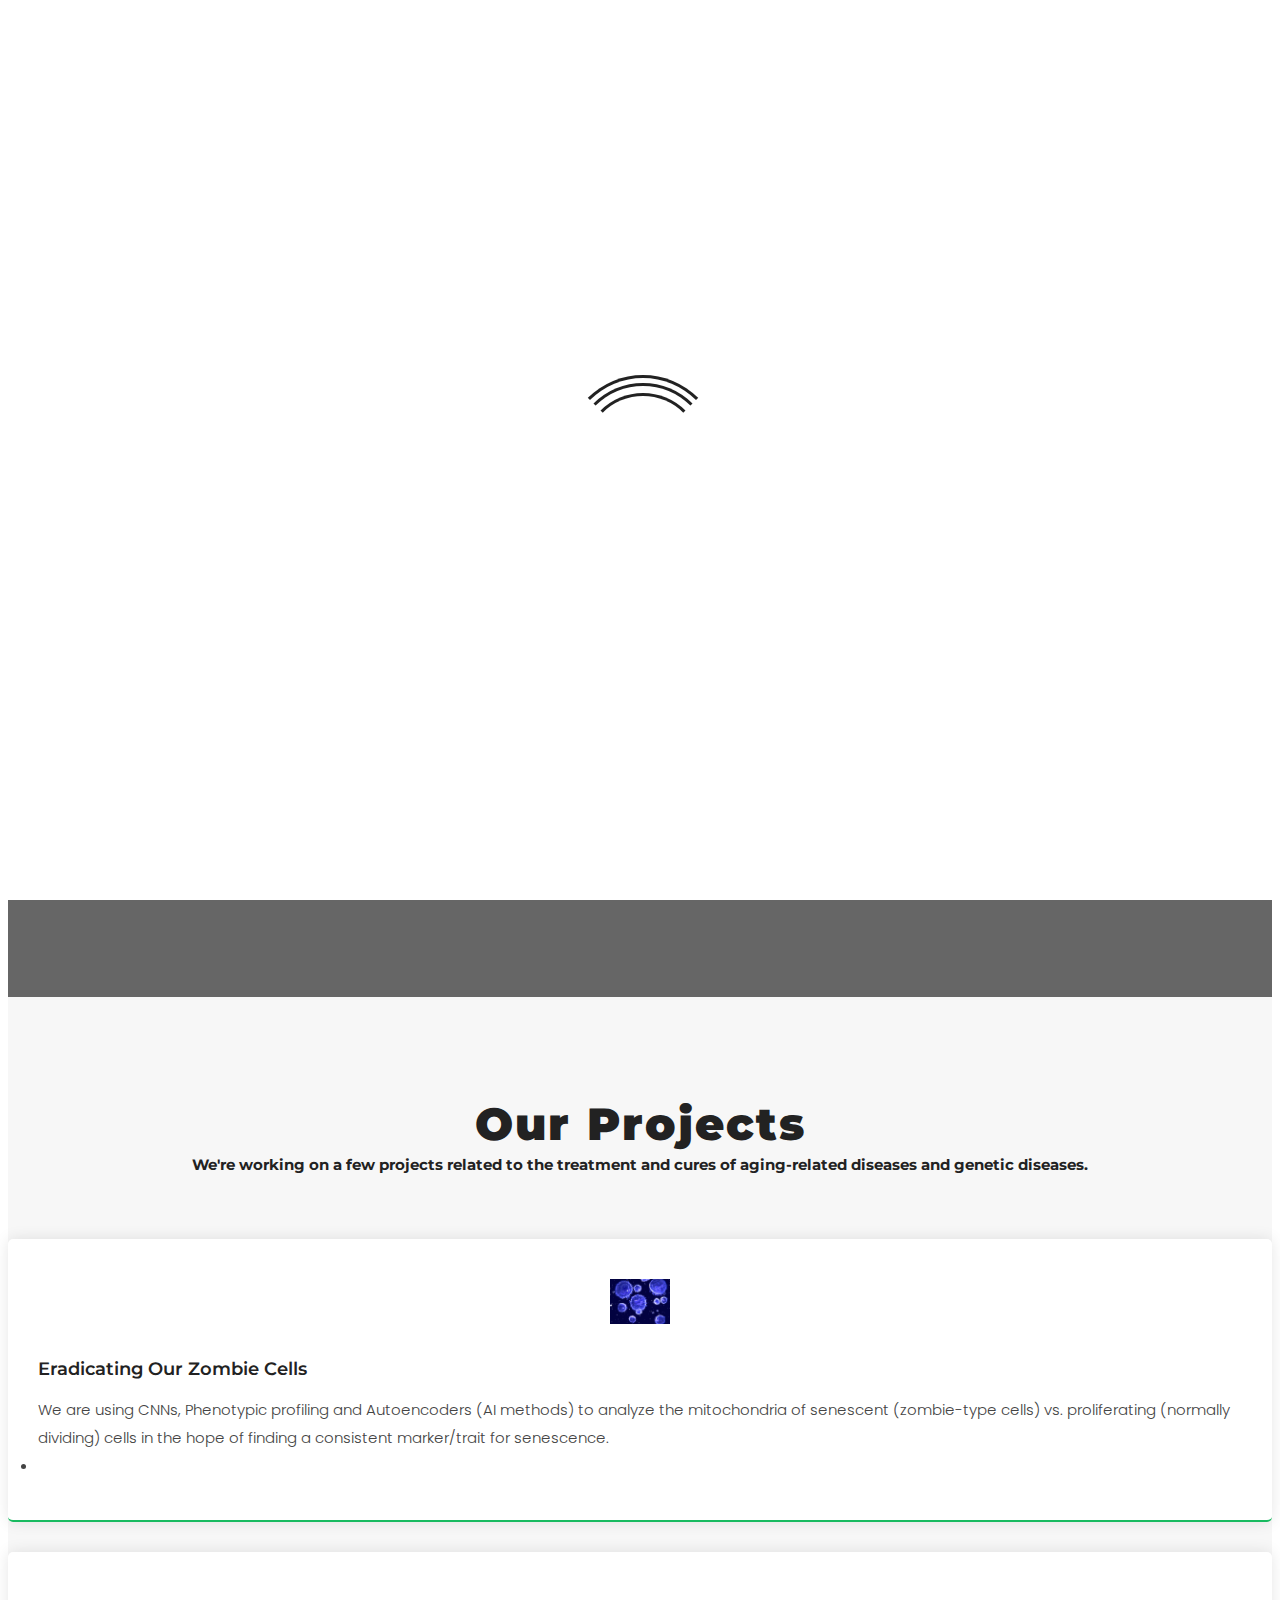
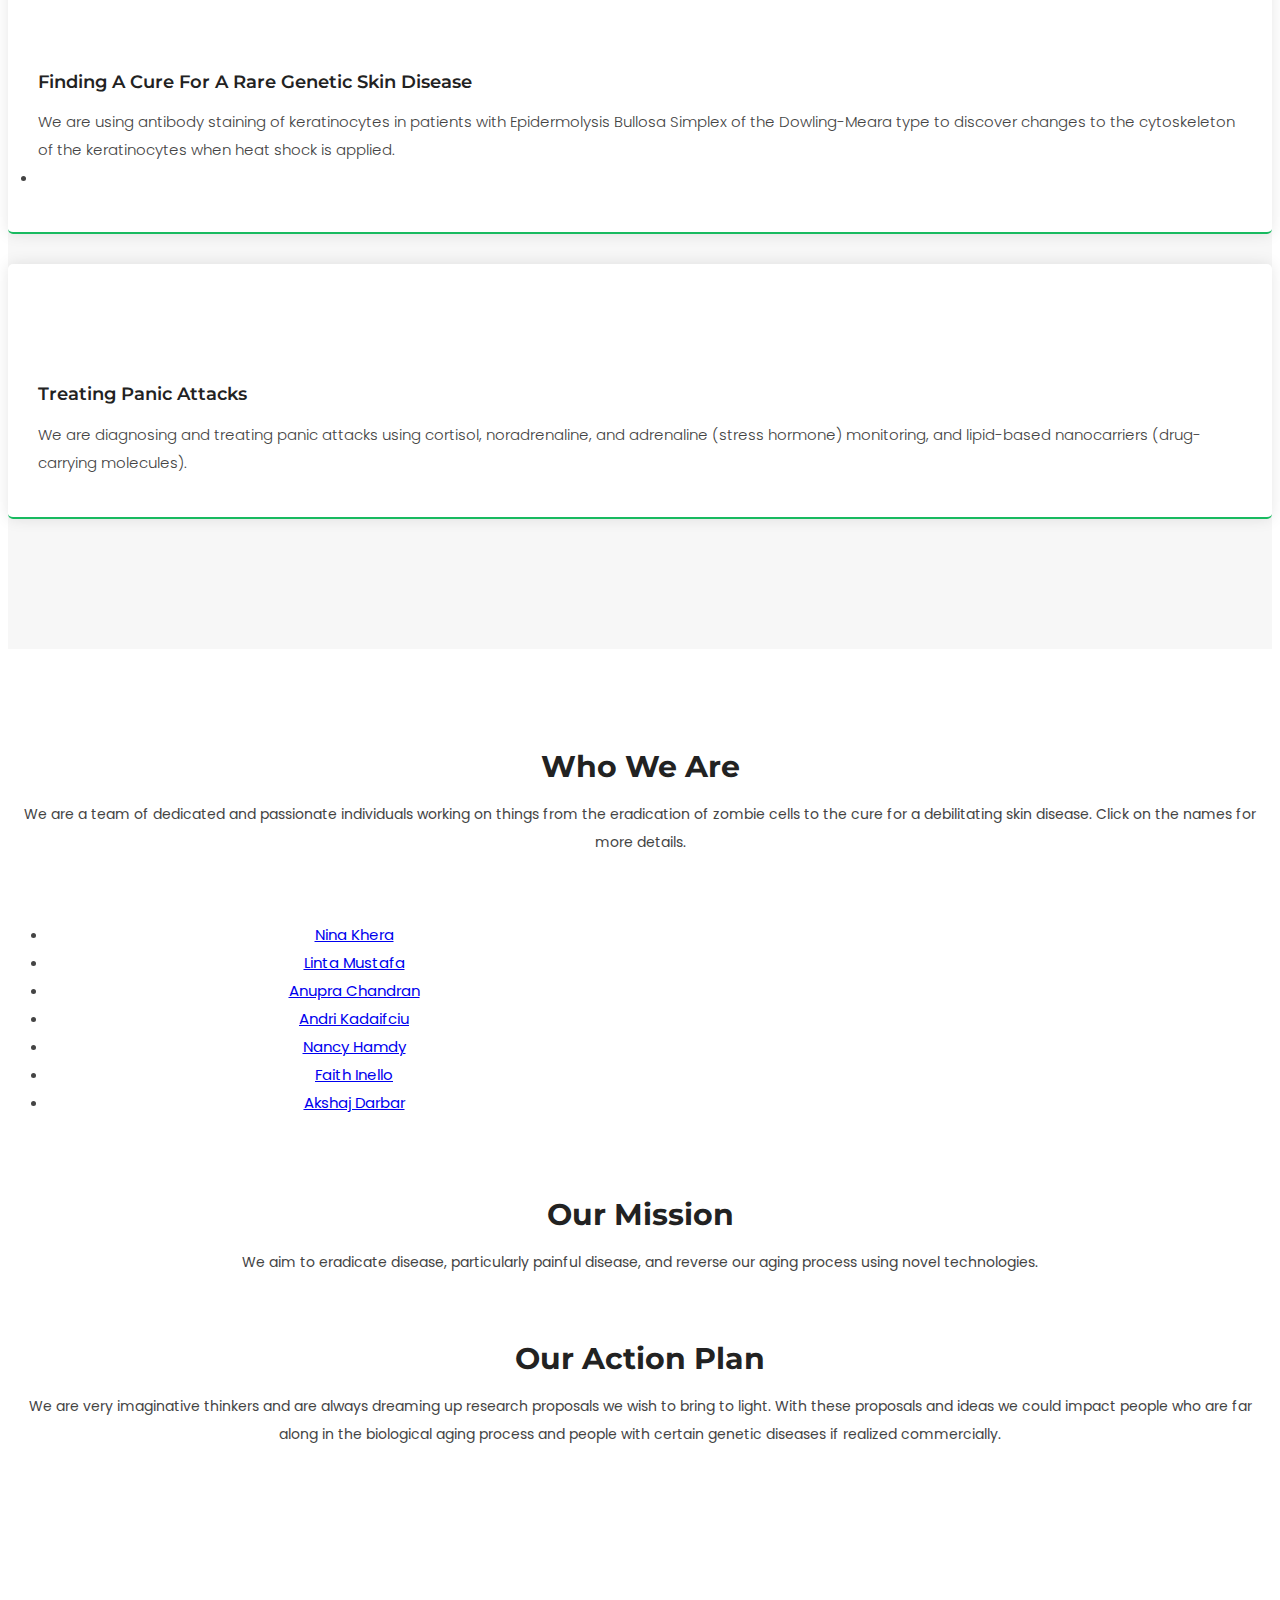
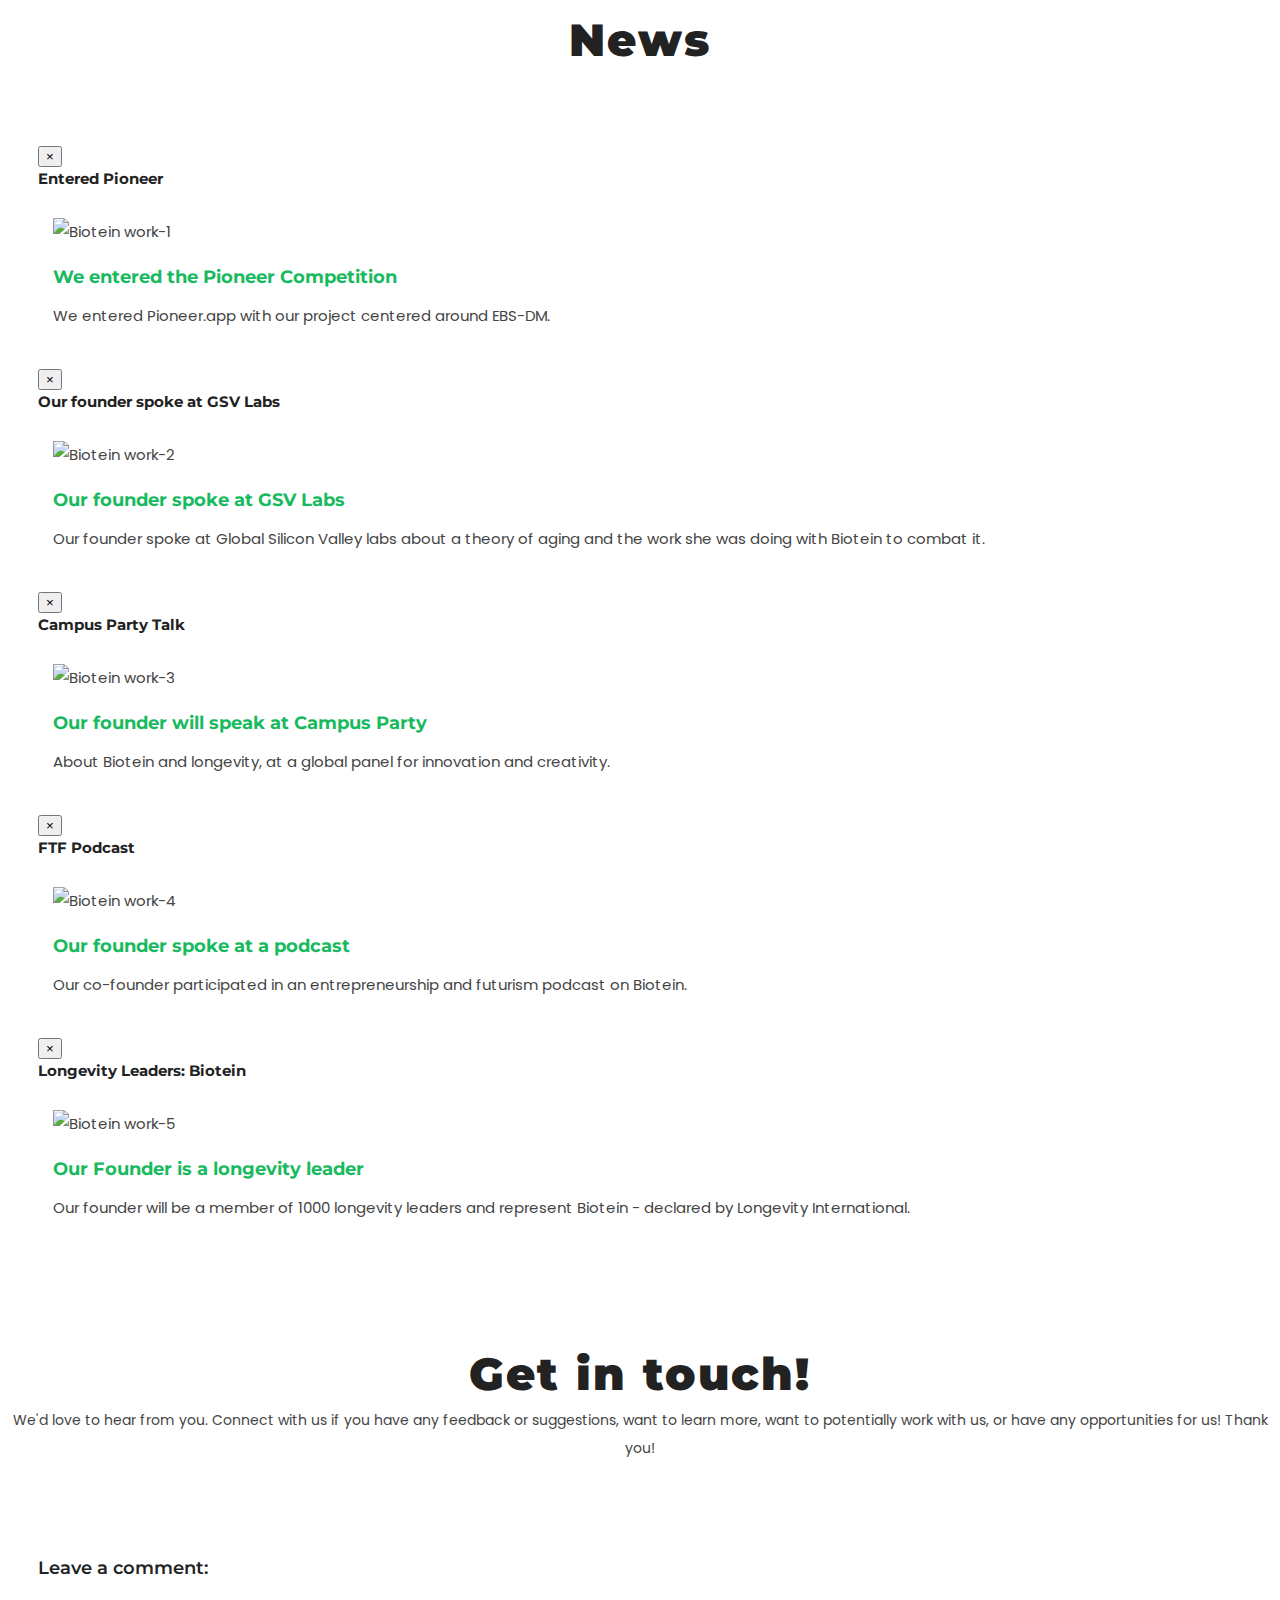
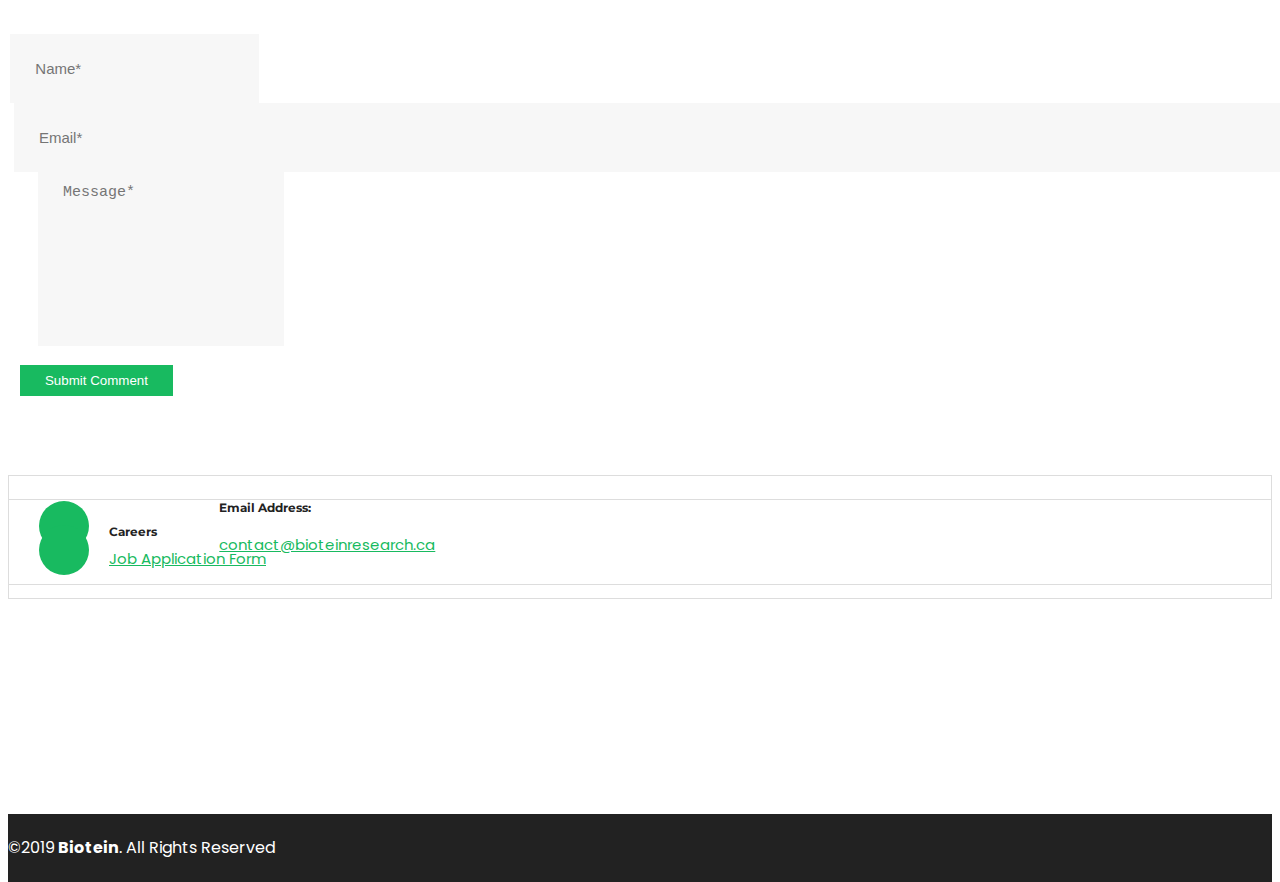
==== index.html @ 3df9d8c8 "Newsletter!" ====
<!DOCTYPE html>
<html lang="en">
	<head>
        <meta charset="utf-8">
        <meta http-equiv="X-UA-Compatible" content="IE=edge">
        <meta name="viewport" content="width=device-width, initial-scale=1">
        <meta name="description" content="Biotein works towards the cure for aging-related diseases.">
        <meta name="keywords" content="aging, biotein, senescent cells, cellular senescence, longevity, biomarkers, markers, science, healthcare, EBS-DM, atp, mitochondria">
        <meta name="author" content=Biotein">

	 <!-- Global site tag (gtag.js) - Google Analytics -->

		<script async src="https://www.googletagmanager.com/gtag/js?id=UA-106878021-2"></script>
		<script>
  		window.dataLayer = window.dataLayer || [];
 		function gtag(){dataLayer.push(arguments);}
  		gtag('js', new Date());
  		gtag('config', 'UA-106878021-2');
		</script>


        <title>Biotein - A step towards a cure for aging.</title>
        
        <!-- Favicon -->
        <link rel="shortcut icon" href="https://cdn-images-1.medium.com/max/1200/1*22zahSnNHUxyExHkSNP0XQ.png" type="image/jpeg">

        <!--== bootstrap ==-->
        <link href="assets/css/bootstrap.min.css" rel="stylesheet">
        
        <!--== font-awesome ==-->
        <link href="assets/css/font-awesome.min.css" rel="stylesheet">
        
        <!--== magnific-popup ==-->
        <link href="assets/css/magnific-popup.css" rel="stylesheet">
        
        <!--== owl carousel ==-->
        <link href="assets/css/owl.carousel.css" rel="stylesheet">
        
        <!--== animate css ==-->
        <link href="assets/css/animate.min.css" rel="stylesheet">

        <!--== style css ==-->
        <link href="style.css" rel="stylesheet">
        
        <!--== responsive css ==-->
        <link href="assets/css/responsive.css" rel="stylesheet">
        
        <!--== theme color css ==-->
        <link href="assets/color_1.css" rel="stylesheet">
        
        <!--== jQuery ==-->
        <script src="assets/js/jquery-2.1.4.min.js"></script>


        <!--[if lt IE 9]>
        <script src="//oss.maxcdn.com/html5shiv/3.7.2/html5shiv.min.js"></script>
        <script src="//oss.maxcdn.com/respond/1.4.2/respond.min.js"></script>
        <![endif]-->
	
	
	<!-- MailerLite Universal -->
	<script>
	(function(m,a,i,l,e,r){ m['MailerLiteObject']=e;function f(){
	var c={ a:arguments,q:[]};var r=this.push(c);return "number"!=typeof r?r:f.bind(c.q);}
	f.q=f.q||[];m[e]=m[e]||f.bind(f.q);m[e].q=m[e].q||f.q;r=a.createElement(i);
	var _=a.getElementsByTagName(i)[0];r.async=1;r.src=l+'?v'+(~~(new Date().getTime()/1000000));
	_.parentNode.insertBefore(r,_);})(window, document, 'script', 'https://static.mailerlite.com/js/universal.js', 'ml');

	var ml_account = ml('accounts', '2157364', 't4y5e7b7n5', 'load');
	</script>
	<!-- End MailerLite Universal -->



    </head>
    <body>
        
        <!--======= PRELOADER =======-->
        <div id="loader-wrapper">
            <div id="loader"></div>
            <div class="loader-section section-left"></div>
            <div class="loader-section section-right"></div>
        </div>

        <!--===== HEADER AREA =====-->
        <header class="navbar custom-navbar navbar-fixed-top">
            <div class="container">
                <div class="row">
                    <div class="col-md-3 col-sm-3 col-xs-12">
                        <div class="logo">
                           <div class="navbar-header">
                                <button type="button" class="navbar-toggle" data-toggle="collapse" data-target=".navbar-collapse">
                                    <span class="sr-only">Toggle navigation</span>
                                    <span class="icon-bar"></span>
                                    <span class="icon-bar"></span>
                                    <span class="icon-bar"></span>
                                </button>
                            </div>
                            <a class="theme-color" href="index.html">Biotein.</a> <!--== logo ==-->
                        </div>
                    </div>

                    <div class="col-md-9 col-sm-8 col-xs-12">
                       <nav class="main-menu">
                        <div class="navbar-collapse collapse">
                            <ul class="nav navbar-nav"> <!--== manin menu ==-->
                                <li class="active"><a class="smoth-scroll" href="#home">Home</a></li>
                                <li><a class="smoth-scroll" href="#about">About us</a></li>
                                <li><a class="smoth-scroll" href="#projects">Our Projects</a></li>
                                <li><a class="smoth-scroll" href="#getinvolved">News</a></li>
                                <li><a class="smoth-scroll" href="#contact">Contact us </a></li>
                            </ul>
                        </div>
                        </nav>
                    </div>
                </div> <!--/.row-->
            </div> <!--/.container-->
        </header>
        <!--===== END HEADER AREA ======-->

        <!--======= WELCOME AREA =======-->
        <div id="home" class="welcome-area" style="background-image: url(https://cdn-images-1.medium.com/max/1200/1*UIO5gMOLn0gCPeu22E1Kiw.jpeg); background-attachment: fixed;">
           <div class="welcome-table">
               <div class="welcome-cell">
                    <div class="container">
                        <div class="row">
                            <div class="col-md-8 col-md-offset-2">
                                <div class="welcome-text">
                                  <h1 class="theme-color">Biotein</h1>
                                   <div class="element"></div>
                                    
                                </div>
                                <div class="home-arrow">
                                    <a href="#about" class="smoth-scroll"><i class="fa fa-angle-double-down"></i></a>
                                </div>
                            </div>
                       </div> <!--/.row-->
                    </div> <!--/.container-->
                </div>
            </div>
        </div>
        <!--===== END WELCOME AREA =====-->
	 <!--===== SERVICES AREA =====-->
        <div id="projects" class="services-area section-padding" >
            <div class="container">
               <div class="row">
                   <div class="col-md-12 col-sm-12 col-xs-12">
                      <div class="section-title" >
                       <h2>Our Projects</h2>
                       <h4>We're working on a few projects related to the treatment and cures of aging-related diseases and genetic diseases.</h4>   
                       </div>
                   </div>
               </div>
                    <div class="col-md-4 col-sm-6"> <!-- Single Service -->
                        <div class="single-service text-center wow fadeInUp" data-wow-delay="0.4s">
                           <div class="service-img" style="background-image: url(img/shutterstock_185566052.jpg) "></div>
                            <h3>Eradicating our zombie cells</h3>
                            <p>We are using CNNs, Phenotypic profiling and Autoencoders (AI methods) to analyze the mitochondria of senescent (zombie-type cells) vs. proliferating (normally dividing) cells in the hope of finding a consistent marker/trait for senescence.</p>
			    <li><a href='https://younginnovatorstowatch.com/competitions/2020-national-ces/entries/biotein/'><i class="fa fa-medium"></i></a></li>
                            <!-- <div class="service-overlay text-left">
                                <ul class="clearfix">
                                    <li><i class="fa fa-long-arrow-right"></i> Web Template design</li>
                                    <li> <i class="fa fa-long-arrow-right"></i> Static website design </li>
                                    <li><i class="fa fa-long-arrow-right"></i> Custom web design </li>
                                    <li><i class="fa fa-long-arrow-right"></i> Responsive web design </li>
                                </ul>
                            </div> -->
                        </div>
                    </div>
                   <div class="col-md-4 col-sm-6"> <!-- Single Service -->
                        <div class="single-service text-center wow fadeInUp" data-wow-delay="0.6s">
                           <div class="service-img" style="background-image: url(img/butterfly-142506_960_720.webp) "></div>
                            <h3>Finding a cure for a rare genetic skin disease</h3>
                            <p>We are using antibody staining of keratinocytes in patients with Epidermolysis Bullosa Simplex of the Dowling-Meara type to discover changes to the cytoskeleton of the keratinocytes when heat shock is applied.</p>
                            <li><a href='https://www.youtube.com/watch?v=Mc3iB7M--Dg&feature=youtu.be'><i class="fa fa-youtube"></i></a></li>
				<!-- <div class="service-overlay text-left">
                                <ul class="clearfix">
                                    <li><i class="fa fa-long-arrow-right"></i> Award-winning design</li>
                                    <li><i class="fa fa-long-arrow-right"></i> Email Design</li>
                                    <li><i class="fa fa-long-arrow-right"></i> Easy to Customize pages</li>
                                    <li><i class="fa fa-long-arrow-right"></i> Powerful Performance</li>
                                </ul>
                            </div> -->
                        </div>
                    </div>
                    <div class="col-md-4 col-sm-6">
                        <div class="single-service text-center wow fadeInUp" data-wow-delay="1s">
                           <div class="service-img" style="background-image: url(img/cancer-cells-541954_960_720.jpg) "></div>
                            <h3>Treating panic attacks</h3>
                            <p>We are diagnosing and treating panic attacks using cortisol, noradrenaline, and adrenaline (stress hormone) monitoring, and lipid-based nanocarriers (drug-carrying molecules).</p>
                          </div>
                       </div>
		    </div>
		</div>
	     </div>
		</script>

        <!--====== END SERVICES AREA ======-->

        
        <!--===== ABOUT AREA =====-->
        <div id="about" class="about-area section-padding">
	  
            <div class="container">
		<div class="section-title">
                       <h1>Who We Are</h1>
			<p>We are a team of dedicated and passionate individuals working on things from the eradication of zombie cells to the cure for a debilitating skin disease. Click on the names for more details.</p>
		</div>
                <div class="row">
		<ul class="nav nav-tabs" role="tablist" {width= 800px overflow= hidden}> <!-- Nav tabs -->
                                <li role="presentation" class="active" class="theme-color" id="section1-button"><a href="#Section1" role="tab" data-toggle="tab">Nina Khera</a></li>
                                <li role="presentation" class="active" class="theme-color" id="section2-button"><a href="#Section2" role="tab" data-toggle="tab">Linta Mustafa</a></li>
				<li role="presentation" class="active" class="theme-color" id="section3-button"><a href="#Section3" role="tab" data-toggle="tab">Anupra Chandran</a></li>
				<li role="presentation" class="active" class="theme-color" id="section4-button"><a href="#Section4" role="tab" data-toggle="tab">Andri Kadaifciu</a></li>
				<li role="presentation" class="active" class="theme-color" id="section5-button"><a href="#Section5" role="tab" data-toggle="tab">Nancy Hamdy</a></li>
				<li role="presentation" class="active" class="theme-color" id="section6-button"><a href="#Section6" role="tab" data-toggle="tab">Faith Inello</a></li>
				<li role="presentation" class="active" class="theme-color" id="section7-button"><a href="#Section7" role="tab" data-toggle="tab">Akshaj Darbar</a></li>

                            </ul>
                    <div class="col-md-5">
                       <div class="author-image" id="Section1i" style = 'display:none'>
                            <img src="https://miro.medium.com/max/3150/1*lZkdnYl8qIsdM4GMXoj0Ew.jpeg" alt="Nina Image"> <!--=== about image ===-->
                       </div>
			<div class="author-image" id="Section2i" style = 'display:none'>
                            <img src="https://pbs.twimg.com/profile_images/605587305055678464/p_q5hp-R.jpg" alt="Linta Image"> <!--=== about image ===-->
                        </div>
			<div class="author-image" id="Section3i" style = 'display:none'>
                            <img src="https://miro.medium.com/max/3150/2*XpJhahYazhKZktIsw3MN7Q.jpeg" alt="Anupra Image"> <!--=== about image ===-->
                        </div>
			<div class="author-image" id="Section4i" style = 'display:none'>
                            <img src="https://miro.medium.com/max/1400/1*EEPgRl8AlxFBx0uL9Rz9mQ.jpeg" alt="Andri Image"> <!--=== about image ===-->
                        </div>
			<div class="author-image" id="Section5i" style = 'display:none'>
                            <img src="https://media-exp1.licdn.com/dms/image/C5603AQFXuV3e8rJDJQ/profile-displayphoto-shrink_400_400/0?e=1597276800&v=beta&t=3KHAbx-FQ1o28dOM81HAC-JHvpvuNO96YDDni9tH_qE" alt="Nancy Image"> <!--=== about image ===-->
                        </div>
			<div class="author-image" id="Section6i" style = 'display:none;'>
                            <img src="https://raw.githubusercontent.com/biotein1/biotein1.github.io/master/img/2_FtYoNnNsHAtrRlWL1IZEfA.webp" alt="Faith Image"> <!--=== about image ===-->
                        </div>
			<div class="author-image" id="Section7i" style = 'display:none'>
                            <img src="https://raw.githubusercontent.com/biotein1/biotein1.github.io/master/img/IMG_6836.webp" alt="Akshaj Image"> <!--=== about image ===-->
                        </div>
                    </div>
                    <div class="col-md-7">
                        <div class="tab" role="tabpanel">
                            <div class="tab-content">
                                <div role="tabpanel" class="tab-pane fade in active" id="Section1" style = 'display:none'> <!-- Single Tab -->
                                    <h4 class="about-heading">Nina Khera is a 14-year-old <span>longevity</span> & <span>genomics</span> researcher.</h4>
				   <h5 class="about-heading">Co-founder and CEO</h5>
                                   <p>She specializes in senescent cells and their eradication and is working on a project to use gene sequencing to diagnose schizophrenia at an early stage, as well as Biotein. Nina has spoken at conferences in North America and aspires to be a human longevity researcher working with senescent cells.</p>
                                    <ul class="social-links"> <!--=== social-links ===-->
                                        <li><a href='https://medium.com/@kheni'><i class="fa fa-medium"></i></a></li>
                                        <li><a href='https://www.linkedin.com/in/nina-khera-115b5a175/'><i class="fa fa-linkedin"></i></a></li><br><br>
                                    </ul>
                                </div>
				<div role="tabpanel" class="tab-pane fade in active" id="Section2" style = 'display:none'> <!-- Single Tab -->
                                    <h4 class="about-heading">Linta Mustafa is a <span> health sciences graduate</span> from Western University.</h4>
				   <h5 class="about-heading">Co-founder and CEO</h5>
                                   <p>She works as a trader at Scotiabank and her areas of interest include neuroscience, epigenetics, and AI. Previously, she built an NGO that focused on providing children access to education. Also, she is also the founder of Willo, a sustainable clothing startup which hopes to decrease the waste produced by the garments industry.</p>
                                    <ul class="social-links"> <!--=== social-links ===-->
                                        <li><a href='https://www.linkedin.com/in/lintamustafa/'><i class="fa fa-linkedin"></i></a></li><br><br>
                                    </ul>
                                </div>
				<div role="tabpanel" class="tab-pane fade in active" id="Section3" style = 'display:none'> <!-- Single Tab -->
                                    <h4 class="about-heading">Anupra Chandran is a 16-year-old<span> AI</span> & <span>longevity</span> researcher.</h4>
				   <h5 class="about-heading">Chief of Research</h5>
                                   <p>She is a genomics and longevity researcher currently looking into Parkinson's and working at the Krembil Research Institute. She has spoken at the Singularity Canada Summit and aspires to impact many people all around the world.</p>
                                    <ul class="social-links"> <!--=== social-links ===-->
                                        <li><a href="https://medium.com/@anuprachandran"><i class="fa fa-medium"></i></a></li>
                                        <li><a href='https://www.linkedin.com/in/anupra-chandran-800b9814b/'><i class="fa fa-linkedin"></i></a></li><br><br>
                                    </ul>
                                </div>
				<div role="tabpanel" class="tab-pane fade in active" id="Section4" style = 'display:none'> <!-- Single Tab -->
                                    <h4 class="about-heading">Andri Kadaifciu is a 15-year-old<span> life sciences</span> & <span>climate change</span> researcher.</h4>
				   <h5 class="about-heading">Chief of Innovation and Research Scientist</h5>
                                   <p>She is a scientific writer, and is determined to find treatments for a wide range of diseases that target the control centers of the body. She is currently working on a research proposal at Biotein exploring a possible cure for EBS, a rare skin disease. She is passionate about advocating for girls’ voices and work in STEM.</p>
                                    <ul class="social-links"> <!--=== social-links ===-->
                                        <li><a href="https://medium.com/@andrikadaf"><i class="fa fa-medium"></i></a></li>
                                        <li><a href='https://www.linkedin.com/in/andri-kadaifciu-a051441b0/'><i class="fa fa-linkedin"></i></a></li>
                                    </ul>
                                </div>
				
				<div role="tabpanel" class="tab-pane fade in active" id="Section5" style = 'display:none'> <!-- Single Tab -->
                                    <h4 class="about-heading">Nancy Hamdy is a <span> neuroscience</span> & <span>public health</span> researcher.</h4>
				   <h5 class="about-heading">Chief of R&D </h5>
                                   <p>She is interested in the intersections of science art and technology. Her research at the University of Toronto explores the effects of socioeconomic determinants on neurodevelopment and mental health. As a freelance filmmaker and writer, Nancy addresses lesser known topics and improves science accessibility. She aims to ground mental health research and dialogue in biological approaches.</p>
                                    <ul class="social-links"> <!--=== social-links ===-->
                                        <li><a href='https://www.linkedin.com/in/nancy-hamdy-28a281138/'><i class="fa fa-linkedin"></i></a></li>
                                    </ul>
                                </div>
				    
				<div role="tabpanel" class="tab-pane fade in active" id="Section6" style = 'display:none'> <!-- Single Tab -->
                                    <h4 class="about-heading">Faith Inello is a 16-year-old <span> neurotech</span> & <span>metabolomics</span> researcher.</h4>
				   <h5 class="about-heading">Neuroethics Delegate</h5>
                                   <p>She is working to use emerging technologies to cure mental illness. Recently, Faith has built Neurojoy, a company using quantum dots in association with brain computer interfaces to effectively eradicate treatment resistant mental illness. At Biotein, she focuses on ethics, and how it applies to our various projects.</p>
                                    <ul class="social-links"> <!--=== social-links ===-->
                                        <li><a href="https://medium.com/@faith.inello"><i class="fa fa-medium"></i></a></li>
                                        <li><a href='https://www.linkedin.com/in/faith-inello-508a19192/'><i class="fa fa-linkedin"></i></a></li>
                                    </ul>
                                </div>
				    
				<div role="tabpanel" class="tab-pane fade in active" id="Section7" style = 'display:none'> <!-- Single Tab -->
                                    <h4 class="about-heading">Akshaj Darbar is a 17-year-old <span> aging</span> & <span>artificial intelligence</span> researcher.</h4>
				   <h5 class="about-heading">Research Intern</h5>
                                   <p>He is passionate about using epigenetic reprogramming to reverse aging. He is also working at the Simpson lab in Queen's University to develop a deep learning model to predict cancer risk based on lymph node CT scans.</p>
                                    <ul class="social-links"> <!--=== social-links ===-->
                                        <li><a href="https://medium.com/@akshajdarbar"><i class="fa fa-medium"></i></a></li>
                                        <li><a href='https://www.linkedin.com/in/akshaj-darbar/'><i class="fa fa-linkedin"></i></a></li>
                                    </ul>
                                </div>
			</div>
                    </div>
                </div> <!--/.row-->
            </div> <!--/.container-->
		<div class="section-title">
                       <h1>Our Mission</h1>
			<p>We aim to eradicate disease, particularly painful disease, and reverse our aging process using novel technologies.</p>
		</div>
		<div class="section-title">
                       <h1>Our Action Plan</h1>
			<p>We are very imaginative thinkers and are always dreaming up research proposals we wish to bring to light. With these proposals and ideas we could impact people who are far along in the biological aging process and people with certain genetic diseases if realized commercially.</p>
		</div>
      	  </div>
		
		<script>
				var section1Button = document.getElementById('section1-button');
				var section2Button = document.getElementById('section2-button');
				var section3Button = document.getElementById('section3-button');
				var section4Button = document.getElementById('section4-button');
				var section5Button = document.getElementById('section5-button');
				var section6Button = document.getElementById('section6-button');
				var section7Button = document.getElementById('section7-button');
				var section1About = document.getElementById('Section1');
				var section2About = document.getElementById('Section2');
				var section3About = document.getElementById('Section3');
				var section4About = document.getElementById('Section4');
				var section5About = document.getElementById('Section5');
				var section6About = document.getElementById('Section6');
				var section7About = document.getElementById('Section7');
				var section1Image = document.getElementById('Section1i');
				var section2Image = document.getElementById('Section2i');
				var section3Image = document.getElementById('Section3i');
				var section4Image = document.getElementById('Section4i');
				var section5Image = document.getElementById('Section5i');
				var section6Image = document.getElementById('Section6i');
				var section7Image = document.getElementById('Section7i');
				section1Button.onclick = function() {
					section1About.style = 'display: inline-block;'
					section2About.style = 'display:none';
					section3About.style = 'display:none';
					section4About.style = 'display:none';
					section5About.style = 'display:none';
					section6About.style = 'display:none';
					section7About.style = 'display:none';
					section7Image.style = 'display:none';
					section6Image.style = 'display:none';
					section5Image.style = 'display:none';
					section1Image.style = 'display: inline-block';
					section2Image.style = 'display:none';
					section3Image.style = 'display:none';
					section4Image.style = 'display:none';
				};
				section2Button.onclick = function() {
					section2About.style = 'display: inline-block;'
					section1About.style = 'display:none';
					section3About.style = 'display:none';
					section4About.style = 'display:none';
					section5About.style = 'display:none';
					section6About.style = 'display:none';
					section7About.style = 'display:none';
					section7Image.style = 'display:none';
					section6Image.style = 'display:none';
					section5Image.style = 'display:none';
					section2Image.style = 'display: inline-block';
					section1Image.style = 'display:none';
					section3Image.style = 'display:none';
					section4Image.style = 'display:none';
				};
				section3Button.onclick = function() {
					section3About.style = 'display: inline-block;'
					section2About.style = 'display:none';
					section1About.style = 'display:none';
					section4About.style = 'display:none';
					section5About.style = 'display:none';
					section6About.style = 'display:none';
					section7About.style = 'display:none';
					section7Image.style = 'display:none';
					section6Image.style = 'display:none';
					section5Image.style = 'display:none';
					section3Image.style = 'display: inline-block';
					section2Image.style = 'display:none';
					section1Image.style = 'display:none';
					section4Image.style = 'display:none';
				};
				section4Button.onclick = function() {
					section4About.style = 'display: inline-block;'
					section2About.style = 'display:none';
					section3About.style = 'display:none';
					section1About.style = 'display:none';
					section5About.style = 'display:none';
					section5Image.style = 'display:none';
					section6About.style = 'display:none';
					section7About.style = 'display:none';
					section7Image.style = 'display:none';
					section6Image.style = 'display:none';
					section4Image.style = 'display: inline-block';
					section2Image.style = 'display:none';
					section3Image.style = 'display:none';
					section1Image.style = 'display:none';
				};
				section5Button.onclick = function() {
					section5About.style = 'display: inline-block;'
					section2About.style = 'display:none';
					section3About.style = 'display:none';
					section1About.style = 'display:none';
					section4About.style = 'display:none';
					section6About.style = 'display:none';
					section7About.style = 'display:none';
					section7Image.style = 'display:none';
					section6Image.style = 'display:none';
					section5Image.style = 'display: inline-block';
					section2Image.style = 'display:none';
					section3Image.style = 'display:none';
					section1Image.style = 'display:none';
					section4Image.style = 'display:none';
				};
				section6Button.onclick = function() {
					section6About.style = 'display: inline-block;'
					section2About.style = 'display:none';
					section3About.style = 'display:none';
					section1About.style = 'display:none';
					section4About.style = 'display:none';
					section5About.style = 'display:none';
					section7About.style = 'display:none';
					section7Image.style = 'display:none';
					section6Image.style = 'display: inline-block';
					section2Image.style = 'display:none';
					section3Image.style = 'display:none';
					section1Image.style = 'display:none';
					section4Image.style = 'display:none';
					section5Image.style = 'display:none';
				};
				section7Button.onclick = function() {
					section7About.style = 'display: inline-block;'
					section2About.style = 'display:none';
					section3About.style = 'display:none';
					section1About.style = 'display:none';
					section4About.style = 'display:none';
					section5About.style = 'display:none';
					section6About.style = 'display:none';
					section6Image.style = 'display:none';
					section7Image.style = 'display: inline-block';
					section2Image.style = 'display:none';
					section3Image.style = 'display:none';
					section1Image.style = 'display:none';
					section4Image.style = 'display:none';
					section5Image.style = 'display:none';
				};
		</script>
        <!--===== END ABOUT AREA =====-->

         <!--====== WORK AREA ======-->
        <div id="getinvolved" class="work-area section-padding">
            <div class="container">
                <div class="row">
                    <div class="col-md-12 col-sm-12 col-xs-12">
                      <div class="section-title">
                           <h2>News</h2>
                       </div>
                    </div>
                </div> <!--/.row-->
                
                <div class="work-inner">
                    <div class="row">
                        <div class="col-md-4 col-sm-6 col-xs-12 mix medias"> <!-- Single Work -->
                            <div class="single-work">
                                <img src="https://d1zhjck9imo0be.cloudfront.net/assets/twitter-image-daca5d7cfe40083ed2b9095f5461fd58ced052ef3ed433cad462bfea3d9de64e.png" alt="">
                                <div class="item-hover">
                                    <div class="work-table">
                                        <div class="work-tablecell">
                                            <div class="hover-content">
                                                <h4>Entered Pioneer</h4>
                                                <a href="#" class="work-link" data-toggle="modal" data-target="#projectModal1"><i class="fa fa-link"></i></a>
                                            </div>
                                        </div>
                                    </div>
                                </div>
                            </div>
                        </div>
                        <div class="col-md-4 col-sm-6 col-xs-12 mix branding"> <!-- Single Work -->
                            <div class="single-work">
                                <img src="http://gsv.com/wp-content/uploads/2015/03/GSVlabs-alt.svg" alt="">
                                <div class="item-hover">
                                    <div class="work-table">
                                        <div class="work-tablecell">
                                            <div class="hover-content">
                                                <h4>Our founder spoke at GSV Labs</h4>
                                                <a href="#" class="work-link" data-toggle="modal" data-target="#projectModal2"><i class="fa fa-link"></i></a>
                                            </div>
                                        </div>
                                    </div>
                                </div>
                            </div>
                        </div>     



 
			<div class="col-md-4 col-sm-6 col-xs-12 mix branding"> <!-- Single Work -->
                            <div class="single-work">
                                <img src="https://upload.wikimedia.org/wikipedia/commons/thumb/d/d0/Campus_Party_Logo.svg/1200px-Campus_Party_Logo.svg.png" alt="Biotein Campus Partu">
                                <div class="item-hover">
                                    <div class="work-table">
                                        <div class="work-tablecell">
                                            <div class="hover-content">
                                                <h4>Campus Party Talk</h4>
                                                <a href="#" class="work-link" data-toggle="modal" data-target="#projectModal3"><i class="fa fa-link"></i></a>
                                            </div>
                                        </div>
                                    </div>
                                </div>
                            </div>
                        </div>                        




						<div class="col-md-4 col-sm-6 col-xs-12 mix branding"> <!-- Single Work -->
                            <div class="single-work">
                                <img src="https://api.breaker.audio/shows/575645/image?v=e647872d1d4786991c70938a39123199&width=400&height=400" alt="Biotein Founders">
                                <div class="item-hover">
                                    <div class="work-table">
                                        <div class="work-tablecell">
                                            <div class="hover-content">
                                                <h4>Forward Thinking Founders Podcast</h4>
                                                <a href="#" class="work-link" data-toggle="modal" data-target="#projectModal4"><i class="fa fa-link"></i></a>
                                            </div>
                                        </div>
                                    </div>
                                </div>
                            </div>
                        </div>    




                        <div class="col-md-4 col-sm-6 col-xs-12 mix branding"> <!-- Single Work -->
                            <div class="single-work">
                                <img src="https://static.wixstatic.com/media/d7b9fd_f6477de39e974967a455c02627a3dec4~mv2.jpg/v1/fill/w_2966,h_1697,al_c/d7b9fd_f6477de39e974967a455c02627a3dec4~mv2.jpg alt="Biotein Podcast Appearance">
                                <div class="item-hover">
                                    <div class="work-table">
                                        <div class="work-tablecell">
                                            <div class="hover-content">
                                                <h4>1000 Longevity Leaders</h4>
                                                <a href="#" class="work-link" data-toggle="modal" data-target="#projectModal5"><i class="fa fa-link"></i></a>
                                            </div>
                                        </div>
                                    </div>
                                </div>
                            </div>
                        </div>    
                   
                        <div class="col-md-12">
						
						
                            <!-- Work Modal One  -->
                            <div  tabindex="0" class="modal fade" id="projectModal1">
                                <div class="modal-dialog">
                                    <div class="modal-content">
                                        <div class="modal-header">
                                            <button type="button" class="close" data-dismiss="modal" aria-label="Close"><span aria-hidden="true">&times;</span></button>
                                            <h4 class="modal-title">Entered Pioneer</h4>
                                        </div>
                                        <div class="modal-body">
                                            <img src="https://d1zhjck9imo0be.cloudfront.net/assets/twitter-image-daca5d7cfe40083ed2b9095f5461fd58ced052ef3ed433cad462bfea3d9de64e.png" alt="Biotein work-1">
                                            <h3>We entered the Pioneer Competition</h3>
                                            <p>We entered Pioneer.app with our project centered around EBS-DM.</p>
                                      </div>
                                    </div><!-- /.modal-content -->
                                </div><!-- /.modal-dialog -->
                            </div><!-- /.modal -->
                            <!-- End Work Modal  -->
							
							
                            
                            <!-- Work Modal Two  -->
                            <div  tabindex="0" class="modal fade" id="projectModal2">
                                <div class="modal-dialog">
                                    <div class="modal-content">
                                        <div class="modal-header">
                                            <button type="button" class="close" data-dismiss="modal" aria-label="Close"><span aria-hidden="true">&times;</span></button>
                                            <h4 class="modal-title">Our founder spoke at GSV Labs</h4>
                                        </div>
                                        <div class="modal-body">
                                            <img src="http://gsv.com/wp-content/uploads/2015/03/GSVlabs-alt.svg" alt="Biotein work-2">
                                            <h3>Our founder spoke at GSV Labs</h3>
                                            <p>Our founder spoke at Global Silicon Valley labs about a theory of aging and the work she was doing with Biotein to combat it.</p>
                                            </ul>
                                      </div>
                                    </div><!-- /.modal-content -->
                                </div><!-- /.modal-dialog -->
                            </div><!-- /.modal -->
                            <!-- End Work Modal  -->                            
					   </div>


															     

                            <div class="col-md-12">
                            <!-- Work Modal Three  -->
                            <div  tabindex="0" class="modal fade" id="projectModal3">
                                <div class="modal-dialog">
                                    <div class="modal-content">
                                        <div class="modal-header">
                                            <button type="button" class="close" data-dismiss="modal" aria-label="Close"><span aria-hidden="true">&times;</span></button>
                                            <h4 class="modal-title">Campus Party Talk</h4>
                                        </div>
                                        <div class="modal-body">
                                            <img src="https://upload.wikimedia.org/wikipedia/commons/thumb/d/d0/Campus_Party_Logo.svg/1200px-Campus_Party_Logo.svg.png" alt="Biotein work-3">
                                            <h3>Our founder will speak at Campus Party</h3>
                                            <p>About Biotein and longevity, at a global panel for innovation and creativity.</p>
                                      </div>
                                    </div><!-- /.modal-content -->
                                </div><!-- /.modal-dialog -->
                            </div><!-- /.modal -->
                            <!-- End Work Modal  -->
															     
																 
							
							<div class="col-md-12">
                            <!-- Work Modal Four  -->
                            <div  tabindex="0" class="modal fade" id="projectModal4">
                                <div class="modal-dialog">
                                    <div class="modal-content">
                                        <div class="modal-header">
                                            <button type="button" class="close" data-dismiss="modal" aria-label="Close"><span aria-hidden="true">&times;</span></button>
                                            <h4 class="modal-title">FTF Podcast</h4>
                                        </div>
                                        <div class="modal-body">
                                            <img src="https://api.breaker.audio/shows/575645/image?v=e647872d1d4786991c70938a39123199&width=400&height=400" alt="Biotein work-4">
                                            <h3>Our founder spoke at a podcast</h3>
                                            <p> Our co-founder participated in an entrepreneurship and futurism podcast on Biotein.</p>
                                      </div>
                                    </div><!-- /.modal-content -->
                                </div><!-- /.modal-dialog -->
                            </div><!-- /.modal -->
                            <!-- End Work Modal  -->


							<div class="col-md-12">
                            <!-- Work Modal Five -->
                            <div  tabindex="0" class="modal fade" id="projectModal5">
                                <div class="modal-dialog">
                                    <div class="modal-content">
                                        <div class="modal-header">
                                            <button type="button" class="close" data-dismiss="modal" aria-label="Close"><span aria-hidden="true">&times;</span></button>
                                            <h4 class="modal-title">Longevity Leaders: Biotein</h4>
                                        </div>
                                        <div class="modal-body">
                                            <img src="https://static.wixstatic.com/media/d7b9fd_f6477de39e974967a455c02627a3dec4~mv2.jpg/v1/fill/w_2966,h_1697,al_c/d7b9fd_f6477de39e974967a455c02627a3dec4~mv2.jpg"alt="Biotein work-5">
                                            <h3>Our Founder is a longevity leader</h3>
                                            <p> Our founder will be a member of 1000 longevity leaders and represent Biotein - declared by Longevity International.</p>
                                      
									  </div>
                                    </div><!-- /.modal-content -->
                                </div><!-- /.modal-dialog -->
                            </div><!-- /.modal -->
                            <!-- End Work Modal  -->								     








                    </div> <!--/.row-->
                </div>
            </div><!--/.container-->
        </div>
        <!--====== END WORK AREA ======-->

         <!--====== CONTACT INFO AREA ======-->
		 
		 
        <div id="contact" class="contact-info-area section-padding">
            <div class="container">
                <div class="row">
                    <div class="col-md-12 col-sm-12 col-xs-12">
                      <div class="section-title">
                       <h2>Get in touch!</h2>
                          <p>We'd love to hear from you. Connect with us if you have any feedback or suggestions, want to learn more, want to potentially work with us, or have any opportunities for us! Thank you!</p>
                       </div>
                    </div>
					
					<div class="comment-form-wrap wow fadeInUp" data-wow-delay="0.8s"> <!-- comments form area -->
                               <h3 class="comment-form-title" style = "padding-bottom:3%">Leave a comment:</h3>
                               <form method="post" action="https://docs.google.com/forms/u/0/d/e/1FAIpQLScSik3WzCqorsSbJr6hJedgIuTRLJmQG9f8cUljqBxFxrUsWg/formResponse" onsubmit = "submitted=true" target = "blank">
                                    <div class="messages"></div>
                                    <div class="controls">
                                        <div class="row">
                                            <div class="col-md-6">
                                                <div class="form-group">
                                                    <input id="form_name" type="text" name="entry.2027024806" class="form-control" placeholder="Name*" required="required" data-error="Name is required." style = "margin-left: -2.3%">
                                                    <div class="help-block with-errors"></div>
                                                </div>
                                            </div>
                                            <div class="col-md-6">
                                                <div class="form-group">
                                                    <input id="form_email" type="email" name="entry.1610292970" class="form-control" placeholder="Email*" required="required" data-error="Valid email is required." style = "margin-left: -2%; width: 104.5%;">
                                                    <div class="help-block with-errors"></div>
                                                </div>
                                            </div>
                                         </div>
                                        <div class="row">
                                            <div class="col-md-13">
                                                <div class="form-group">
                                                    <textarea id="form_message" name="entry.658141821" class="form-control" placeholder="Message*" rows="7" required="required" data-error="Please,leave us a message."></textarea>
                                                    <div class="help-block with-errors"></div>
                                                </div>
                                            </div>
                                            <div class="col-md-12">
                                                <button class="btn-comment" type="submit" name="submit" id = "subclick" style = "margin-left:-1.5%;"> Submit Comment </button>
                                               <!--https://bioteinresearch.ca -->
											</div>
                                        </div>
                                    </div>
                                </form>
                           </div>
                       </div>
                   </div>
                </div> <!--/.row-->
                    <div class="col-md-6" style = "margin-top: -8%;">
                        <div class="single-info"> <!-- Single Info -->
                            <div class="info-icon">
                                <i class="fa fa-envelope"></i>
                            </div>
                            <div class="info-content;">
                                <h5 style="padding-left: 15%;">Email address:</h5>
                                <p style="padding-left: 15%;"><a href  = "mailto:contact@bioteinresearch.ca" style = "color: #18BA60;">contact@bioteinresearch.ca</a></p>
                            </div>
                        </div>
                    </div>
					
					<div class="col-md-6" style = "margin-top: -8%;">
                        <div class="single-info"> <!-- Single Info -->
                            <div class="info-icon">
                                <i class="fa fa-user"></i>
                            </div>
                            <div class="info-content">
                                <h5>Careers</h5>
                                <a href="https://forms.gle/VhHzD99P4XEMZH3D9" style = "color: #18BA60;" target = "blank">Job Application Form</a>
                            </div>
                        </div>
                    </div>
					
					
					 
                </div> <!--/.row-->
				
				 
				
            </div> <!--/.container-->
			
			</div>
                           
        </div>
        <!--===== END CONTACT INFO AREA ======-->

		<script type = 'text/javascript'> var submitted = false; </script>
		
		<iframe name = "hidden-iframe" id = "hidden-iframe" style = "display:none;" 
		onload = "if(submitted) {window.location = 'https://www.bioteinresearch.ca';}"> </iframe>
		
		




        <!--====== FOOTER AREA ======-->
        <footer class="footer">
            <div class="container">
                <div class="row wow zoomIn" data-wow-delay="0.4s">
                    <div class="col-md-12 text-center">
                        <p>&copy;2019 <strong>Biotein</strong>. All Rights Reserved</p>
                    </div>
                </div>
            </div>
        </footer>

        <!--====== END FOOTER AREA ======-->
        <script>
		function SubFunction{
			document.querySelector('#subclick').innerHTML = 'Hide';
		}
		
		</script>

        <!--== plugins js ==-->
        <script src="assets/js/plugins.js"></script>
        
        <!--== typed js ==-->
        <script src="assets/js/typed.js"></script>
        
        <!--== stellar js ==-->
        <script src="assets/js/jquery.stellar.min.js"></script>
        
        <!--== counterup js ==-->
        <script src="assets/js/jquery.counterup.min.js"></script>
        
        <!--== waypoints js ==-->
        <script src="assets/js/jquery.waypoints.min.js"></script>
        
         <!--== wow js ==-->
        <script src="assets/js/wow.min.js"></script>
        
         <!--== validator js ==-->
        <script src="assets/js/validator.min.js"></script>
        
         <!--== mixitup js ==-->
        <script src="assets/js/jquery.mixitup.js"></script>
        
         <!--== contact js ==-->
        <script src="assets/js/contact.js"></script>
        
         <!--== main js ==-->
        <script src="assets/js/main.js"></script>
    </body>
</html>
---- style.css ----
/*************************************

Template Name: Alex - Personal Portfolio Template
Author: mhbthemes
Version: 1.0
Design and Developed by: mhbthemes

NOTE: This is main stylesheet of the template.

****************************************/
 /*================================================
            Table of contents  
==================================================
 
0. BASE CSS
1. PRELOADER
2. SECTION TITLE AND SECTION PADDING
3. HEADER AREA
4. WELCOME AREA
5. ABOUT AREA
6. SERVICES AREA
7. WORK AREA
8. STAT AREA
9. TESTIMONIAL AREA 
10. CTA AREA 
11. CONTACT INFO AREA
12. BLOG AND SINGLE BLOG PAGE
13. FOOTER AREA

/*====================================================
            End table content 
===================================================*/

@import url('https://fonts.googleapis.com/css?family=Montserrat:300,300i,400,400i,500,500i,600,600i,700,700i,800,800i,900,900i|Poppins:300,300i,400,400i,500,500i,600,600i,700,700i,800,800i,900,900i');

 /*================================================
             0 BASE CSS
==================================================*/
body {
     font-family: 'Poppins', sans-serif;
     color: #444;
     font-weight: 400;
     line-height: 28px;
     font-size: 15px;
 }
h1, h2, h3, h4, h5, h6 {
    font-family: 'Montserrat', sans-serif;
    margin: 0 0 15px;
    font-weight: 700;
    color: #222;
    line-height: 1.2;
}
 a:focus {
     outline: 0 solid
 }
 img {
     max-width: 100%;
     height: auto;
 }
a{
    transition: 0.4s
}
 html,
 body {
     height: 100%
 }
 a:hover {
     text-decoration: none
 }
 /* Remove Chrome Input Field's Unwanted Yellow Background Color */
 
 input:-webkit-autofill,
 input:-webkit-autofill:hover,
 input:-webkit-autofill:focus {
     -webkit-box-shadow: 0 0 0px 1000px white inset !important;
 }

 /*================================================
             1 PRELOADER
==================================================*/
 
 #loader-wrapper {
     position: fixed;
     top: 0;
     left: 0;
     width: 100%;
     height: 100%;
     z-index: 9999999;
     overflow: hidden;
}
 .no-js #loader-wrapper {
     display: none;
}
 #loader {
     display: block;
     position: relative;
     left: 50%;
     top: 50%;
     width: 150px;
     height: 150px;
     margin: -75px 0 0 -75px;
     border-radius: 50%;
     border: 3px solid transparent;
     border-top-color: #222;
     -webkit-animation: spin 1.7s linear infinite;
     animation: spin 1.7s linear infinite;
     z-index: 11;
}
 #loader:before {
     content: "";
     position: absolute;
     top: 5px;
     left: 5px;
     right: 5px;
     bottom: 5px;
     border-radius: 50%;
     border: 3px solid transparent;
     border-top-color: #222;
     -webkit-animation: spin-reverse .6s linear infinite;
     animation: spin-reverse .6s linear infinite;
}
 #loader:after {
     content: "";
     position: absolute;
     top: 15px;
     left: 15px;
     right: 15px;
     bottom: 15px;
     border-radius: 50%;
     border: 3px solid transparent;
     border-top-color: #222;
     -webkit-animation: spin 1s linear infinite;
     animation: spin 1s linear infinite;
}
 @-webkit-keyframes spin {
     0% {
         -webkit-transform: rotate(0deg);
    }
     100% {
         -webkit-transform: rotate(360deg);
    }
}
 @keyframes spin {
     0% {
         -webkit-transform: rotate(0deg);
         transform: rotate(0deg);
    }
     100% {
         -webkit-transform: rotate(360deg);
         transform: rotate(360deg);
    }
}
 @-webkit-keyframes spin-reverse {
     0% {
         -webkit-transform: rotate(0deg);
    }
     100% {
         -webkit-transform: rotate(-360deg);
    }
}
 @keyframes spin-reverse {
     0% {
         -webkit-transform: rotate(0deg);
         transform: rotate(0deg);
    }
     100% {
         -webkit-transform: rotate(-360deg);
         transform: rotate(-360deg);
    }
}
 #loader-wrapper .loader-section {
     background-color: #fff;
     position: fixed;
     top: 0;
     width: 51%;
     height: 100%;
     z-index: 10;
}
 #loader-wrapper .loader-section.section-left {
     left: 0;
}
 #loader-wrapper .loader-section.section-right {
     right: 0;
}
/* Loaded styles */
 .loaded #loader-wrapper .loader-section.section-left {
     -webkit-transform: translateX(-100%);
     transform: translateX(-100%);
     -webkit-transition: all 0.7s 0.3s cubic-bezier(0.645, 0.045, 0.355, 1);
     transition: all 0.7s 0.3s cubic-bezier(0.645, 0.045, 0.355, 1);
}
 .loaded #loader-wrapper .loader-section.section-right {
     -webkit-transform: translateX(100%);
     transform: translateX(100%);
     -webkit-transition: all 0.7s 0.3s cubic-bezier(0.645, 0.045, 0.355, 1);
     transition: all 0.7s 0.3s cubic-bezier(0.645, 0.045, 0.355, 1);
}
 .loaded #loader {
     opacity: 0;
     -webkit-transition: all 0.3s ease-out;
     transition: all 0.3s ease-out;
}
 .loaded #loader-wrapper {
     visibility: hidden;
     -webkit-transform: translateY(-100%);
     transform: translateY(-100%);
     -webkit-transition: all 0.3s 1s ease-out;
     transition: all 0.3s 1s ease-out;
}

 /*================================================
     2 SECTION TITLE AND SECTION PADDING
==================================================*/
 
 .section-title {
     margin-bottom: 65px;
     text-align: center;
 }
 .section-title h2 {
     font-size: 45px;
     margin-bottom: 5px;
     letter-spacing: 2px;
     font-weight: 900;
 }
 .section-title p {
     font-size: 14px;
     margin: 0;
 }
 .section-padding {
     padding: 100px 0;
 }
 /*================================================
        3 HEADER AREA
==================================================*/
 
 .custom-navbar {
     border-width: 0;
     background: transparent;
     -webkit-transition: all 0.4s ease-in-out;
     transition: all 0.4s ease-in-out;
 }
 .logo a {
    font-family: 'Montserrat', sans-serif;
	color: #fff;
	display: inline-block;
	font-size: 32px;
	font-weight: 800;
	letter-spacing: 3px;
	margin-top: 21px;
	text-transform: uppercase;
	-webkit-transition: all 0.4s ease-in-out 0s;
	transition: all 0.4s ease-in-out 0s;
	line-height: 40px;
}
 .logo a:focus {
     text-decoration: none;
 }
 .main-menu {
     text-transform: uppercase;
 }
 .main-menu ul.navbar-nav {
     float: right;
 }
 .main-menu ul.nav.navbar-nav li.active {
     position: relative;
 }
 .main-menu ul.navbar-nav li a {
     color: #fff;
     font-weight: 500;
     font-size: 12px;
     padding: 30px 13px;
     -webkit-transition: all 0.4s ease-in-out;
     transition: all 0.4s ease-in-out;
     position: relative;
 }
 .main-menu ul.navbar-nav li a:focus,  .main-menu ul.navbar-nav li a:hover {
     background: none;
 }
 .custom-navbar.top-nav-collapse .logo a {
     margin-top: 15px;
 }
 .custom-navbar.top-nav-collapse .main-menu ul.navbar-nav li a {
     color: #444;
     padding: 25px 13px;
 }
.logo a span {
     display: inline-block;
     font-size: 28px;
     padding: 9px 5px 8px 7px;
 }
 .custom-navbar.top-nav-collapse {
     background: #fff;
     box-shadow: 0 0 10px #222;
     border-width: 0;
 }
 .custom-navbar.top-nav-collapse .main-menu ul.navbar-nav li.active a:after {
     opacity: 1;
     -ms-filter: "progid:DXImageTransform.Microsoft.Alpha(Opacity=100)";
 }
 /*================================================
        4 WELCOME AREA
==================================================*/
 
 .welcome-area {
     background-size: cover;
     background-position: center center;
     z-index: 1;
     position: relative;
     height: 100%;
 }
 .welcome-area:after,
 .quotes-area:after {
     position: absolute;
     content: "";
     top: 0;
     left: 0;
     width: 100%;
     height: 100%;
     background: #000;
     opacity: .6;
     -ms-filter: "progid:DXImageTransform.Microsoft.Alpha(Opacity=70)";
     z-index: -1;
 }
 .welcome-table {
     display: table;
     width: 100%;
     height: 100%;
     text-align: center;
 }
 .welcome-cell {
     display: table-cell;
     vertical-align: middle;
 }
 .welcome-text h1 {
     text-transform: capitalize;
     font-size: 85px;
     font-weight: 900;
     margin-bottom: 10px;
 }
 .typed-cursor,
 .element {
     display: inline;
     font-weight: 300;
     font-size: 28px;
     color: #fff;
 }
 .welcome-area .home-arrow {
     text-align: center;
     position: absolute;
     bottom: -210px;
     left: 50%;
     -webkit-transform: translate(-50%, -50%);
     transform: translate(-50%, -50%);
 }
 .welcome-area .home-arrow a {
     font-size: 34px;
 }
 .welcome-area .home-arrow .fa {
     display: inline-block;
     -webkit-transform-style: preserve-3d;
     transform-style: preserve-3d;
     -webkit-animation-name: home-arrow;
     animation-name: home-arrow;
     animation-duration: 2s;
     -webkit-animation-duration: 2s;
     -webkit-animation-iteration-count: infinite;
     animation-iteration-count: infinite;
     -webkit-animation-timing-function: linear;
     animation-timing-function: linear;
 }
 @-webkit-keyframes home-arrow {
     from {
         -webkit-transform: translate3d( 0, 0px, 0);
         transform: translate3d( 0, 0px, 0);
         filter: alpha(opacity=0);
         opacity: 0;
         -ms-filter: "progid:DXImageTransform.Microsoft.Alpha(Opacity=0)";
     }
     10% {
         -webkit-transform: translate3d( 0, 5px, 0);
         transform: translate3d( 0, 5px, 0);
         filter: alpha(opacity=100);
         opacity: 1;
         -ms-filter: "progid:DXImageTransform.Microsoft.Alpha(Opacity=100)";
     }
     to {
         -webkit-transform: translate3d( 0, 30px, 0);
         transform: translate3d( 0, 30px, 0);
         filter: alpha(opacity=0);
         opacity: 0;
         -ms-filter: "progid:DXImageTransform.Microsoft.Alpha(Opacity=0)";
     }
 }

 /*================================================
        5 ABOUT AREA
==================================================*/
.about-area .nav-tabs{
    border: none;
    margin-bottom: 50px;
}
.about-area .nav-tabs li{
    width: 50%;
    text-align: center;
}
 .about-area .tab .nav-tabs li a {
     font-family: 'Montserrat', sans-serif;
     width: 60%;
     margin: 0 auto;
    background:transparent;
    border-radius:0;
    border-top: none;
    border-bottom: 2px solid #ddd;
    border-left: none;
    border-right: none;
    font-size:16px;
    color: #222;
    padding-bottom: 5px;
     font-weight: 700;
     text-transform: uppercase;
}
.tab .nav-tabs li a:hover{
    background:transparent;
}
.tab .nav-tabs li.active a:after{
    border: none;
}
.tab .tab-content{
    padding:15px;
    margin-top:0;
    border:none;
}
h4.about-heading {
     font-size: 16px;
     font-weight: 600;
    line-height: 26px;
     text-transform: uppercase;
 }
.tab-content p {
    
}
.social-links {
	padding: 0;
	margin: 30px 0 0;
	list-style: none;
}
.social-links li{
    display: inline-block;
    margin-right: 8px;
}
.social-links a {
	display: block;
	width: 40px;
    height: 40px;
    line-height: 40px;
	border: 1px solid #444;
	color: #444;
	border-radius: 50%;
	font-size: 16px;
    text-align: center;
}
.about-area .single-skill{
    margin-bottom: 32px;
}
.about-area .skill-info {
	overflow: hidden;
}
.about-area .skill-info h4 {
	text-transform: uppercase;
	font-size: 15px;
	margin-bottom: 10px;
    color: #444;
}
.about-area .progress {
	height: 8px;
	border-radius: 0px;
	box-shadow: none;
	overflow: visible;
    background-color: #ddd;
}
.about-area .progress .progress-bar {
	position: relative;
}
.about-area .progress .progress-bar span {
	font-size: 16px;
	right: 0;
	color: #fff;
	position: absolute;
	top: -17px;
	width: 40px;
	height: 40px;
	line-height: 40px;
	border-radius: 100%;
	font-size: 13px;
	font-weight: 600;
}
 /*================================================
        6 SERVICES AREA
==================================================*/
 
.services-area{
    background-color: #f7f7f7;
}
 .single-service {
     position: relative;
     overflow: hidden;
     font-size: 15px;
     font-weight: 300;
     padding: 40px 30px;
     background-color: #fff;
     margin-bottom: 30px;
     box-shadow: 0px 0px 15px 0px rgba(0, 0, 0, 0.1);
     border-radius: 5px;
     -webkit-transition: 0.4s;
     transition: 0.4s;
 }
.single-service:hover{
    
}
 .service-img {
     height: 65px;
     width: 60px;
     background-size: contain;
     margin: 0 auto;
     background-repeat: no-repeat;
 }
 .single-service h3 {
     font-size: 18px;
     font-weight: 600;
     margin: 15px 0;
     text-transform: capitalize;
 }
 .single-service p {
     margin: 0;
 }
.single-service .service-overlay {
	width: 100%;
	height: 100%;
	position: absolute;
	left: 0;
	top: 110%;
	border-radius: 5px;
	transition: all .4s;
}
.single-service .service-overlay ul {
	width: 100%;
	height: 100%;
	padding: 30px 40px;
    margin: 0;
    list-style: none;
	border-radius: 5px;
}
.single-service .service-overlay ul li{
	font-size: 16px;
	line-height: 36px;
	color: #fff;
	font-weight: 400;
	padding: 0;
	margin: 0;
	text-transform: none;
}
.single-service .service-overlay ul li i.fa {
	margin-right: 5px;
}
 .single-service:hover .service-overlay {
	top: 0;
}
 .single-service:hover {}

 /*================================================
        7 WORK AREA
==================================================*/
.work-area{
    
}
 .work-inner .mix {
     display: none;
 }
 ul.work-list {
     list-style: outside none none;
     margin-bottom: 20px;
     padding: 0;
 }
 ul.work-list li {
     cursor: pointer;
     display: inline-block;
     padding: 5px;
     font-size: 14px;
     text-transform: uppercase;
     -webkit-transition: 0.4s;
     transition: 0.4s;
 }
ul.work-list li.active{
    
}
 .single-work {
     position: relative;
     overflow: hidden;
     margin-bottom: 30px;
 }
 .single-work img {
     -webkit-transform: scale(1.15);
     transform: scale(1.15);
     -webkit-transition: all 0.4s ease 0s;
     transition: all 0.4s ease 0s;
 }
 .single-work:hover img {
     -webkit-transform: scale(1);
     transform: scale(1);
 }
 .item-hover {
     padding: 30px;
     height: 100%;
     left: 0;
     position: absolute;
     top: 0;
     width: 100%;
     -webkit-transition: 0.4s;
     transition: 0.4s;
     z-index: 1;
     opacity: 0;
     -ms-filter: "progid:DXImageTransform.Microsoft.Alpha(Opacity=0)";
     -webkit-transition: 0.6s;
     transition: 0.6s;
 }
 .item-hover:before {
     position: absolute;
     content: "";
     width: 100%;
     height: 100%;
     top: 0;
     left: 0;
     background: #000;
     opacity: 0;
     -ms-filter: "progid:DXImageTransform.Microsoft.Alpha(Opacity=0)";
     visibility: hidden;
     z-index: -1;
     -webkit-transition: 0.4s;
     transition: 0.4s;
 }
 .single-work:hover .item-hover:before {
     opacity: 0.7;
     -ms-filter: "progid:DXImageTransform.Microsoft.Alpha(Opacity=70)";
     visibility: visible;
 }
 .single-work:hover .item-hover {
     opacity: 1;
     -ms-filter: "progid:DXImageTransform.Microsoft.Alpha(Opacity=100)";
 }
 .work-table {
     display: table;
     height: 100%;
     text-align: center;
     width: 100%;
 }
 .work-tablecell {
     display: table-cell;
     vertical-align: middle;
 }
 .single-work:hover .hover-content {} .hover-content h4,
 .hover-content p {
     color: #fff;
     margin: 0;
 }
 .hover-content h4 {
     margin-bottom: 10px;
     font-weight: 600;
     font-size: 21px;
     text-transform: capitalize;
 }
 .hover-content p {
     font-weight: 400;
     font-size: 14px;
 }
 .hover-content a {
     display: inline-block;
     font-size: 18px;
     height: 45px;
     line-height: 45px;
     color: #fff;
    margin-top: 10px;
     text-align: center;
     -webkit-transition: all 0.6s ease 0s;
     transition: all 0.6s ease 0s;
     width: 45px;
     transition: 0.6s;
     border-radius: 50%;
 }
.modal-content {
	padding: 10px 30px;
	border-radius: 0px;
}
.modal-body {
	position: relative;
	padding: 15px;
}
.modal-body h3{
    margin-top: 20px;
    margin-bottom: 10px;
}
.modal-body p{
    margin-bottom: 0;
}
.modal-body ul {
	margin-top: 25px;
}
.project-list li{
    padding: 5px 0;
    font-size: 14px;
}
.project-list label {
	color: #222;
	margin-bottom: 0;
	margin-right: 0;
	width: 120px;
    font-weight: 600;
}
.project-list li a:hover{
    color: #444;
}

 /*===============================================
	    8. STAT AREA
===============================================*/
 
 .stat-area {
     background-color: #f7f7f7;
 }
 .single-stat {
     position: relative;
	margin-top: 30px;
 }
.single-stat .inner {
	position: relative;
	padding: 50px 15px 35px;
	width: 100%;
	margin: 0 auto;
	text-align: center;
	border: 2px solid #444;
	border-radius: 0px 0px 5px 5px;
	border-top: none;
}
.single-stat .inner::after {
	content: '';
	position: absolute;
	left: 0px;
	top: 0px;
	width: 30%;
	border-bottom: 2px solid #444;
}
.single-stat .inner::before {
	content: '';
	position: absolute;
	right: 0px;
	top: 0px;
	width: 30%;
	border-bottom: 2px solid #444;
}
.stat-icon-box {
	position: absolute;
	left: 50%;
	top: -30px;
	width: 40%;
	height: 60px;
	text-align: center;
	line-height: 60px;
	font-size: 45px;
	color: #444;
	margin-left: -20%;
}
.stat-icon-box i.fa{
    margin: 0 auto;
}
 .single-stat h2 {
     font-size: 56px;
     margin-bottom: 10px;
     margin-top: 0px;
     font-weight: 900;
 }
 .single-stat h3 {
     font-size: 13px;
     font-weight: 600;
     text-transform: uppercase;
     margin: 0;
 }

 /*================================================
        9 TESTIMONIAL AREA 
==================================================*/
 
 .testimonial-area {} .single-testimonial {
     position: relative;
     background-color: #fff;
     padding: 15px 20px;
     border: 1px solid #ddd;
 }
 .t-image {
     height: 70px;
     left: 20px;
     position: absolute;
     right: 0;
     width: 70px;
 }
 .t-name {
     padding: 13px 0;
     font-size: 14px;
 }
 .t-image img {
     border-radius: 50%;
     width: 100%;
 }
 .t-author h4 {
     margin: 0;
     font-size: 16px;
     text-transform: uppercase;
 }
 .t-content {
     margin-top: 25px;
 }
 .t-author {
     padding-left: 85px;
 }
 .testimonial-area .owl-dots {
     margin-top: 35px;
     text-align: center;
 }
 .testimonial-area .owl-dots div {
     display: inline-block;
     height: 12px;
     margin-right: 7px;
     width: 12px;
     border-radius: 50%;
     background-color: transparent;
     border: 1px solid #444;
 }

/*================================================
        10 CTA AREA 
==================================================*/
.cta-area{
    background-color: #f7f7f7;
}
.cta-area h2 {
  font-size: 42px;
  font-weight: 800;
  text-transform: capitalize;
    margin-bottom: 25px;
}
.cta-area a {
    display: inline-block;
  text-transform: capitalize;
  padding: 10px 22px;
  color: #fff;
  font-size: 16px;
  font-weight: 500;
}
 /*================================================
        11 CONTACT INFO AREA
==================================================*/
 .contact-form,
 .author-adress {
 }
 .contact-form .form-group {
     margin-bottom: 15px;
     position: relative;
}
 .contact-form .form-group i.fa {
     position: absolute;
     top: 15px;
     left: 0;
     font-size: 16px;
}
 .form-control {
    padding: 12px 25px;
     font-size: 16px;
     height: auto;
     box-shadow: none !important;
     border-top: 0;
     border-left: 0;
     border-right: 0;
     border-bottom: 2px solid #666;
     border-radius: 0;
    background-color: transparent;
 }
.form-control:focus {
     border-top: none;
     border-left: none;
     border-right: none;
}
 textarea.form-control {
     resize: vertical;
     height: 130px;
 }
.btn.btn-sent{
    height: 45px;
    width: 100%;
    font-size: 16px;
    text-align: center;
    color: #fff;
    margin-top: 20px;
    text-transform: capitalize;
    transition: 0.4s;
}
 .btn.disabled,
 .btn[disabled],
 fieldset[disabled] .btn {
     box-shadow: none;
     cursor: not-allowed;
     opacity: 1;
     -ms-filter: "progid:DXImageTransform.Microsoft.Alpha(Opacity=100)";
 }
 .btn.btn-effect.disabled {
     cursor: not-allowed;
 }
.single-info {
     position: relative;
     padding: 25px 30px;
     border: 1px solid #ddd;
     margin-bottom: 15px;
}
 .info-icon {
     position: absolute;
     top: 25px;
     left: 30px;
     width: 50px;
     height: 50px;
     font-size: 18px;
     color: #fff;
     text-align: center;
     line-height: 50px;
     border-radius: 50%;
}
 .info-icon.fa{
     font-size: 20px;
}
.single-info h5{
    margin-bottom: 5px;
    text-transform: capitalize;
}
.single-info p{
    margin-bottom: 0;
}
.info-content {
	padding-left: 70px;
}

/*================================================
    12. BLOG AND SINGLE BLOG PAGE
==================================================*/

.breadcroumb-area{
    padding: 120px 0 90px;
    position: relative;
    background-size: cover;
    background-repeat: no-repeat;
    background-attachment: fixed;
    z-index: 1;
    text-align: center;
    color: #fff;
}
.breadcroumb-area:before{
    background-color: #000;
    content: "";
    height: 100%;
    left: 0;
    opacity: 0.6;
    position: absolute;
    top: 0;
    width: 100%;
    z-index: -1;
}
.breadcroumb-area h1 {
    font-size: 46px;
    color: #fff;
    text-transform: capitalize;
    font-weight: 700;
    margin-top: 0;
}
.breadcroumb {
    color: #fff;
    font-size: 16px;
}
.breadcroumb a {
    color: #fff;
}
.blog-content-area, .single-blog-area{
    background-color: #f7f7f7;
}
.widget{
    margin-bottom: 40px;
}
.widget {
  padding: 20px;
    background-color: #fff;
}
.widget.search{
  
}
.search-form {
    background-color: #f7f7f7;
    border: none;
    width: 100%;
}
.search-form input[type="search"] {
    padding: 14px;
    border: 0px solid;
    background: transparent;
    width: 80%;
}
.search-form button[type="submit"] {
	border: 0px solid;
	color: #fff;
	float: right;
	padding: 14px;
	width: calc(100% - 80%);
    transition: 0.4s;
}
.search-form button[type="submit"]:hover{
    background-color: #222;
    color: #fff;
}
.widget-title{
    font-size: 22px;
    margin-bottom: 20px;
    margin-top: 0;
    text-transform: capitalize;
    font-weight: 600;
}
.widget ul {
  list-style: outside none none;
  margin: 0;
  padding: 0;
}
.widget ul li{
    line-height: 22px;
}
.widget.about-me p {
	margin-top: 10px;
	margin-bottom: 0;
}
.widget.category ul li, .widget.tags ul li{
    margin-bottom: 8px
}
.widget.category ul{
    padding-left: 15px;
}
.widget.category li{
    position: relative;
}
.widget.category li:before{
    position: absolute;
    left: -15px;
    top: 0;
    font-family: fontawesome;
    content: "\f0da";
    font-size: 18px;
}
.widget a{
    padding-bottom: 8px;
    display: block;
    transition: 0.3s;
}
.widget.category li a, .widget.recent-post li a{
    color: #444;
}
.widget.tags li {
    display: inline-block;
}
.widget.tags a {
    background-color: #222;
    color: #fff;
    display: block;
    font-size: 13px;
    font-weight: 500;
    margin-right: 4px;
    padding: 6px 13px;
    transition: 0.4s;
}
.widget.tags a:hover{
    color: #fff;
}
.widget.recent-post span {
  display: block;
  font-size: 13px;
    color: #999;
}
.post-featured-content {
  margin: 0;
  max-height: 400px;
  overflow: hidden;
}
.single-post, .single-post-details, .comment-list-area, .comment-form-wrap {
	background-color: #fff;
    padding: 30px;
    margin-bottom: 50px;
}
.single-post h2, .single-post-details h2 {
  margin: 20px 0 5px 0;
    font-size: 24px;
    font-weight: 600;
    
}
.post-meta span {
    font-size: 13px;
    text-transform: uppercase;
    margin-right: 15px;
}
.post-meta span i.fa{
    margin-right: 4px;
}
.read-more-btn {
  color: #fff;
  display: inline-block;
  padding: 7px 18px;
    text-transform: capitalize;
}
.entry-content {
  margin-top: 12px;
}
.pagination ul {
    list-style: outside none none;
    margin: 0;
    padding: 0;
}
.pagination li {
    display: inline-block;
}
.pagination li a {
    background-color: #fff;
    color: #444;
  display: block;
  font-size: 18px;
  font-weight: 500;
  height: 35px;
  line-height: 34px;
  margin-right: 4px;
  text-align: center;
  width: 35px;
    transition: 0.3s;
}

.pagination{
    margin: 0;
}
.pagination ul li:hover a, .pagination ul li.active a{
    color: #fff;
}

.single-post-details blockquote {
  font-size: 14px;
  font-style: italic;
    background-color: #f7f7f7;
margin-top: 15px;
margin-bottom: 15px;
}

.comments-area ul.comment-list {
    list-style: outside none none;
    margin: 0;
    padding: 0;
}
.row.replay-area {
  margin-left: 120px;
  margin-top: 40px;
}
h3.comment-title {
	margin-bottom: 30px;
	font-weight: 600;
	font-size: 21px;
}
h3.comment-form-title{
    margin-bottom: 20px;
    font-weight: 600;
}
.comment-metadata h5 {
    margin-bottom: 0;
    font-weight: 600;
}
.comment-metadata p {
    color: #777;
    font-size: 12px;
}
.comment-reply-link {
    font-weight: 600;
}
.comment-item {
    border-bottom: 1px solid #ddd;
    margin-bottom: 40px;
    padding-bottom: 25px;
}
.comment-item:last-child{
    border-bottom: 0px solid;
}

.comment-form-wrap .form-control {
    background-color: #f7f7f7;
    border: none;
    border-radius: 0;
    font-size: 15px;
    box-shadow: none;
    height: 45px;
}
.comment-form-wrap .form-control:focus{
    background-color: #f7f7f7;
    border: none;
}
.comment-form-wrap textarea.form-control {
    height: 150px;
    resize: none;
}
.btn-comment {
	padding: 8px 25px;
	border: none;
	color: #fff;
	margin-top: 10px;
    transition: 0.4s;
}


 /*================================================
        13. FOOTER SECTION
==================================================*/
 
 .footer {
     background-color: #222;
     padding: 20px 0;
 }
 .footer p {
     font-size: 16px;
     color: #fff;
     margin: 0px;
 }
---- assets/color_1.css ----
/* color_1 css */
.custom-navbar.top-nav-collapse .logo a, .custom-navbar.top-nav-collapse .main-menu ul.navbar-nav li.active a, .welcome-text h1, .welcome-area .home-arrow a, .social-links a:hover, ul.work-list li.active, .modal-body h3, .project-list li a, .single-stat h2, .contact-form .form-group i.fa, .post-meta span:hover, .widget.category li a:hover, .widget.category li:before, .breadcroumb .active, .comment-reply-link, h4.about-heading span {
    color: #18ba60;
}
.about-area .progress .progress-bar, .about-area .progress .progress-bar span, .single-service .service-overlay ul, .hover-content a, .testimonial-area .owl-dots div.active, .btn.btn-sent, .info-icon, .cta-area a, .read-more-btn, .pagination ul li:hover a, .pagination ul li.active a, .search-form button[type="submit"], .widget.tags a:hover, .btn-comment {
    background-color: #18ba60;
}
.social-links a:hover, .testimonial-area .owl-dots div.active{
    border: 1px solid #18ba60;
}
.tab .nav-tabs li.active > a, .tab .nav-tabs li.active > a:focus, .tab .nav-tabs li.active > a:hover {
    border-bottom: 2px solid #18ba60;
    color:#18ba60;
}
.single-service, .form-control:focus {
     border-bottom:  2px solid #18ba60;
 }
.single-post-details blockquote{
    border-left:  5px solid #18ba60;
}
.cta-area a:hover, .btn.btn-sent:hover, .read-more-btn:hover, .search-form button[type="submit"]:hover, .btn-comment:hover{
    background-color: #222;
    color: #fff;
}
.hover-content a:hover{
    background-color: #fff;
    color: #222;
}
.comment-reply-link:hover, .project-list li a:hover{
    color: #222;
}
 @media only screen and (max-width: 767px) {
     .custom-navbar .logo a {
         color: #18ba60;
     }
 }
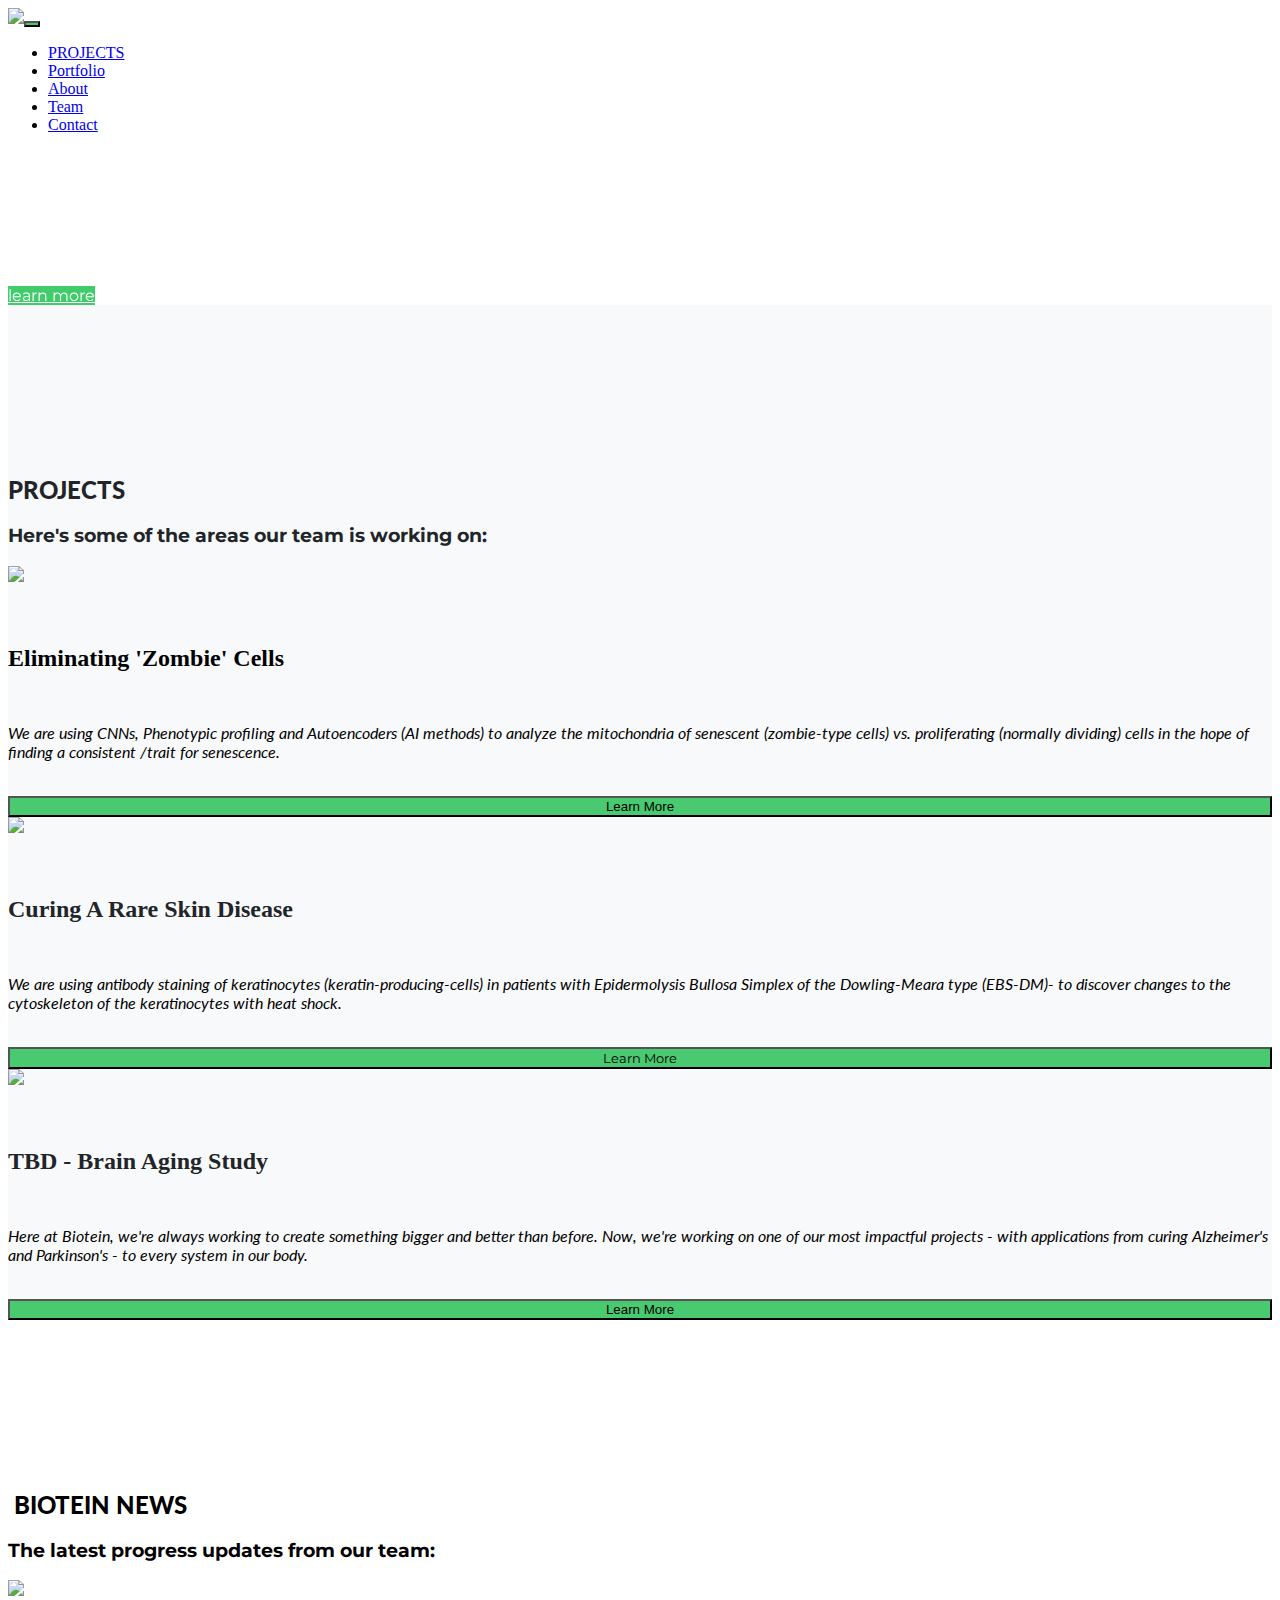
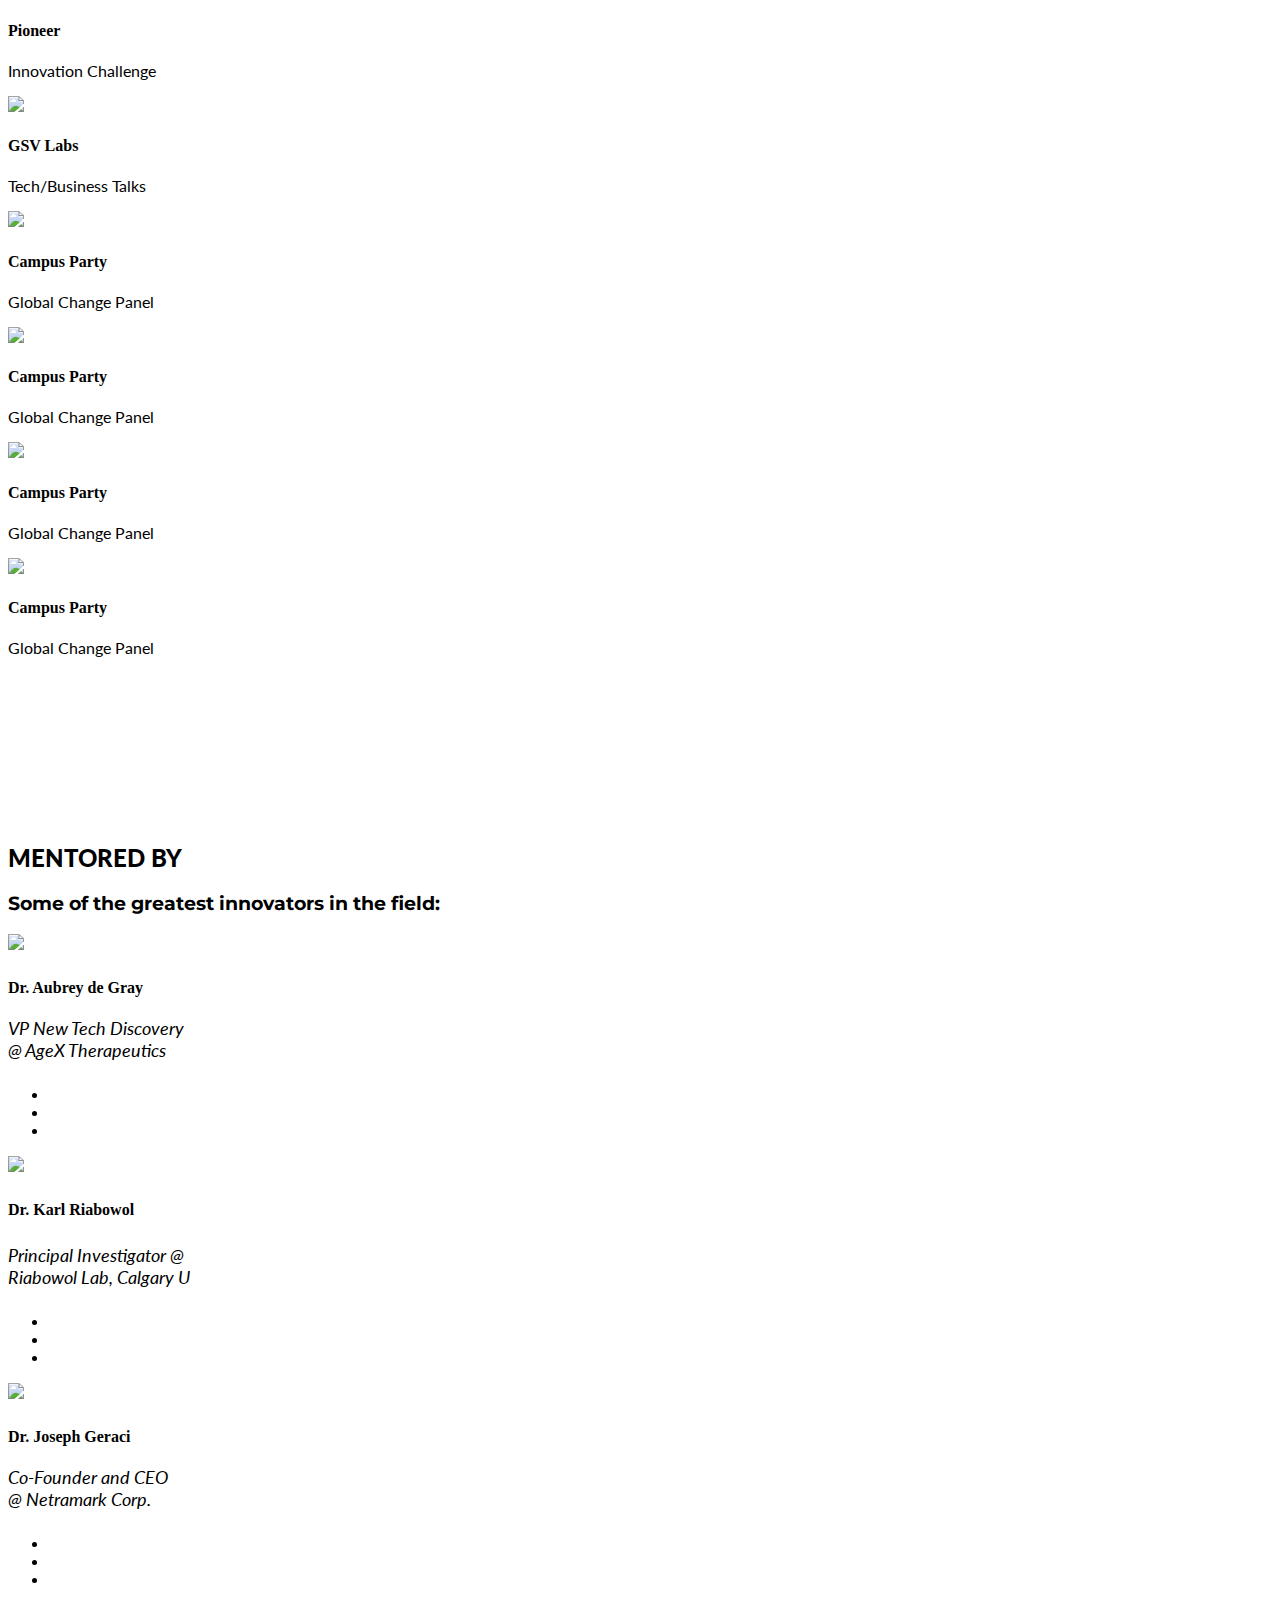
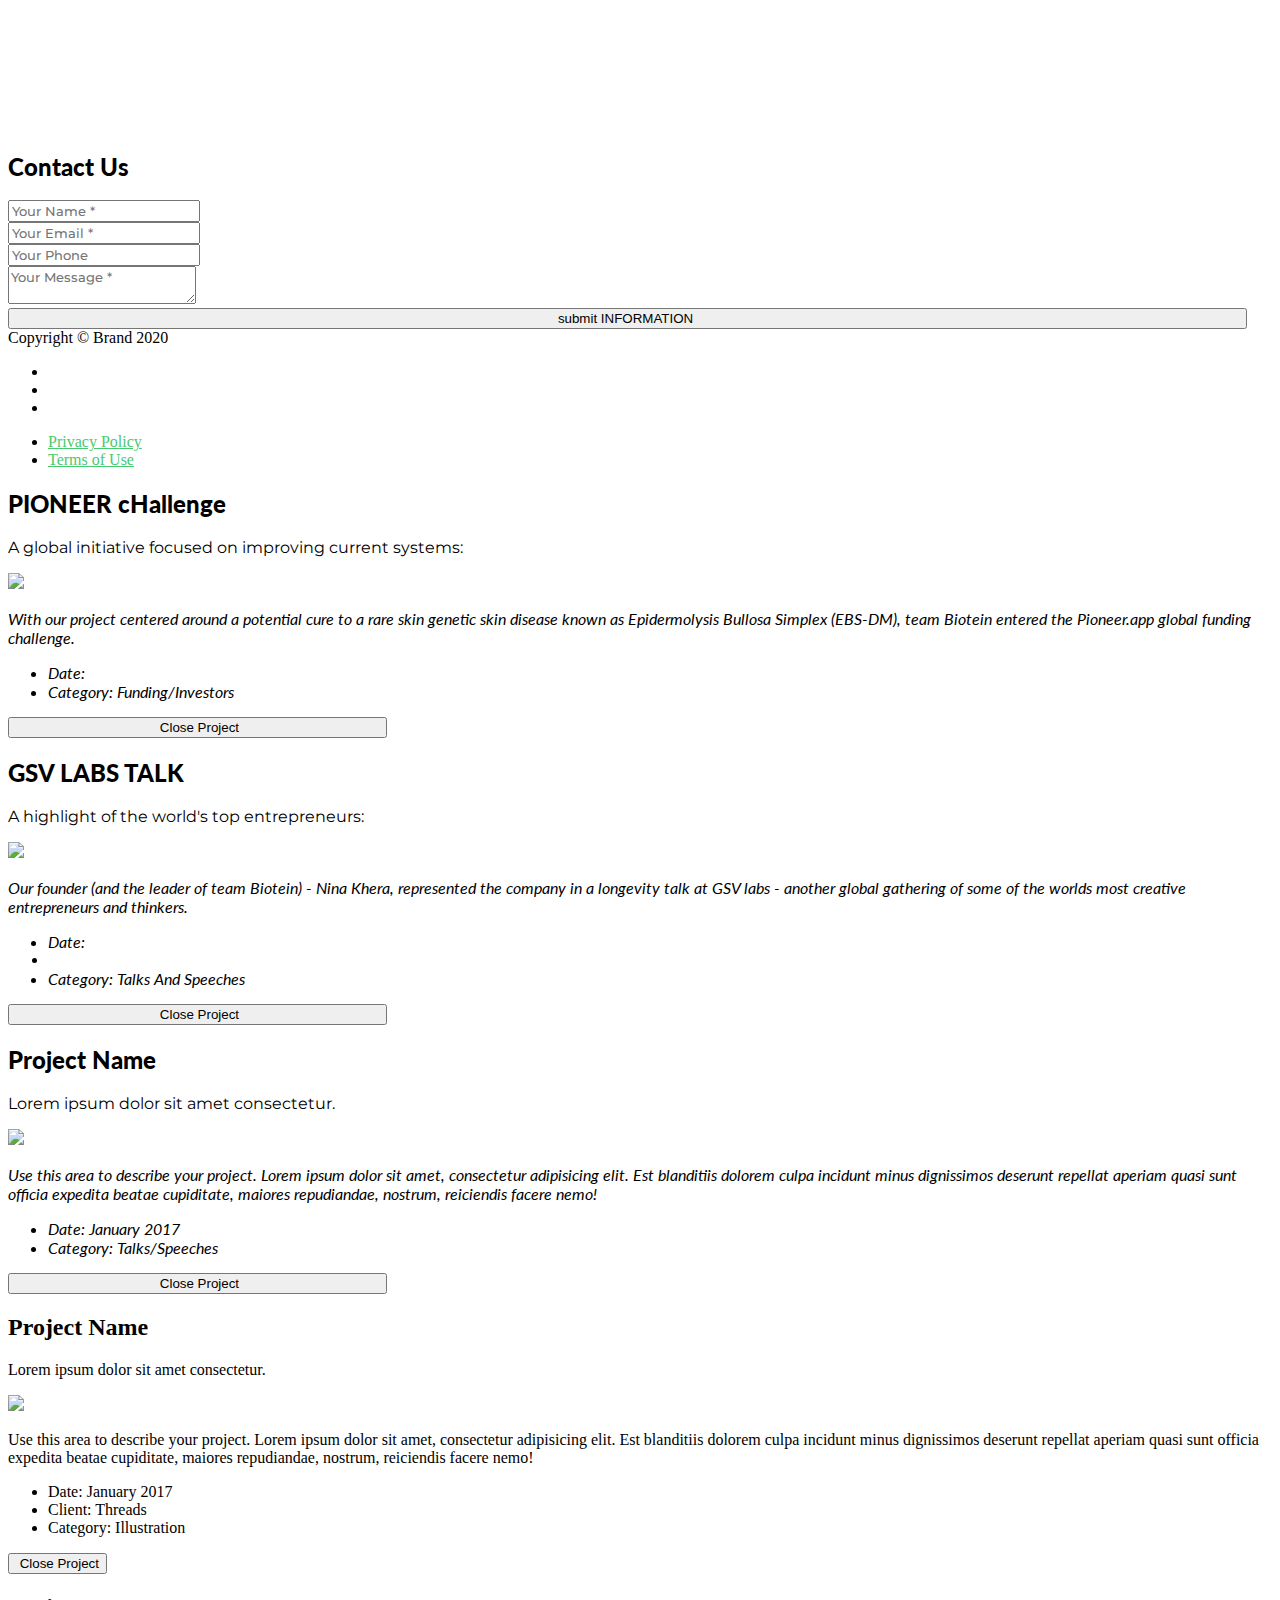
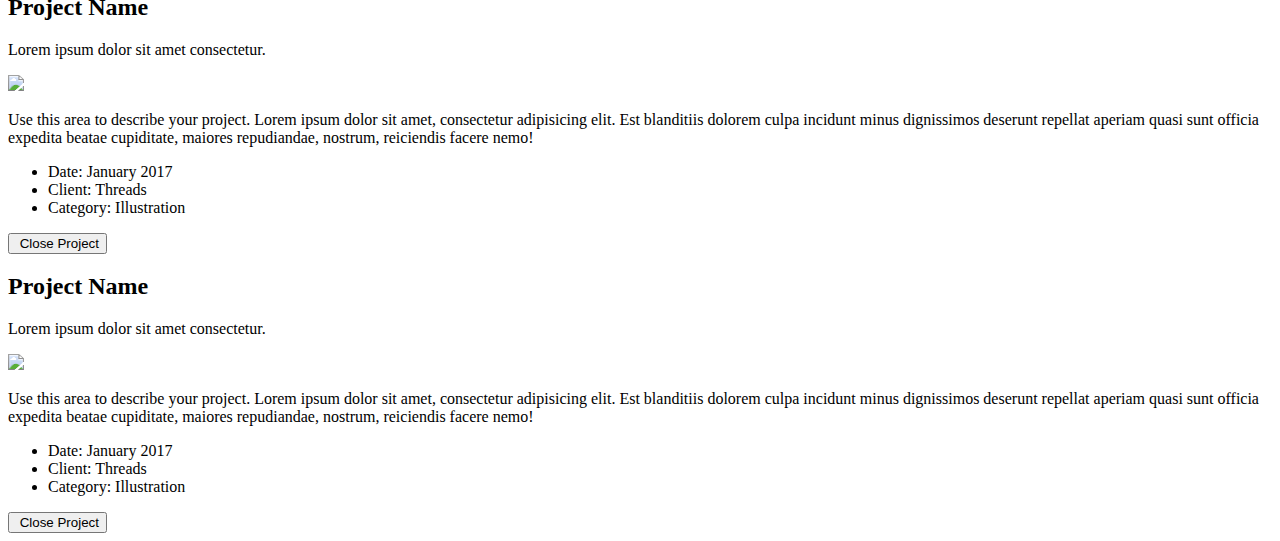
==== commit 7e558255: "Add files via upload" ====
--- a/index.html
+++ b/index.html
@@ -1,829 +1,389 @@
+<!DOCTYPE html>
+<html>
 
-<!DOCTYPE html>
-<html lang="en">
-	<head>
-        <meta charset="utf-8">
-        <meta http-equiv="X-UA-Compatible" content="IE=edge">
-        <meta name="viewport" content="width=device-width, initial-scale=1">
-        <meta name="description" content="Biotein works towards the cure for aging-related diseases.">
-        <meta name="keywords" content="aging, biotein, senescent cells, cellular senescence, longevity, biomarkers, markers, science, healthcare, EBS-DM, atp, mitochondria">
-        <meta name="author" content=Biotein">
+<head>
+    <meta charset="utf-8">
+    <meta name="viewport" content="width=device-width, initial-scale=1.0, shrink-to-fit=no">
+    <title>Home - Brand</title>
+    <link rel="stylesheet" href="assets/bootstrap/css/bootstrap.min.css?h=282e1a75337feb58652565ef0dcd4113">
+    <link rel="stylesheet" href="https://fonts.googleapis.com/css?family=Montserrat:400,700">
+    <link rel="stylesheet" href="https://fonts.googleapis.com/css?family=Kaushan+Script">
+    <link rel="stylesheet" href="https://fonts.googleapis.com/css?family=Droid+Serif:400,700,400italic,700italic">
+    <link rel="stylesheet" href="https://fonts.googleapis.com/css?family=Roboto+Slab:400,100,300,700">
+    <link rel="stylesheet" href="https://fonts.googleapis.com/css?family=Lato:100,100i,300,300i,400,400i,700,700i,900,900i">
+    <link rel="stylesheet" href="https://fonts.googleapis.com/css?family=Montserrat:400,400i,500,500i,600,600i,700,700i">
+    <link rel="stylesheet" href="assets/fonts/font-awesome.min.css?h=2c0fc24b3d3038317dc51c05339856d0">
+    <link rel="stylesheet" href="assets/css/styles.min.css?h=5d79c0dd4c8e0bb0babd33a139834b3a">
+    <link rel="stylesheet" href="https://cdnjs.cloudflare.com/ajax/libs/animate.css/3.5.2/animate.min.css">
+</head>
 
-	 <!-- Global site tag (gtag.js) - Google Analytics -->
-
-		<script async src="https://www.googletagmanager.com/gtag/js?id=UA-106878021-2"></script>
-		<script>
-  		window.dataLayer = window.dataLayer || [];
- 		function gtag(){dataLayer.push(arguments);}
-  		gtag('js', new Date());
-  		gtag('config', 'UA-106878021-2');
-		</script>
-
-
-        <title>Biotein - A step towards a cure for aging.</title>
-        
-        <!-- Favicon -->
-        <link rel="shortcut icon" href="https://cdn-images-1.medium.com/max/1200/1*22zahSnNHUxyExHkSNP0XQ.png" type="image/jpeg">
-
-        <!--== bootstrap ==-->
-        <link href="assets/css/bootstrap.min.css" rel="stylesheet">
-        
-        <!--== font-awesome ==-->
-        <link href="assets/css/font-awesome.min.css" rel="stylesheet">
-        
-        <!--== magnific-popup ==-->
-        <link href="assets/css/magnific-popup.css" rel="stylesheet">
-        
-        <!--== owl carousel ==-->
-        <link href="assets/css/owl.carousel.css" rel="stylesheet">
-        
-        <!--== animate css ==-->
-        <link href="assets/css/animate.min.css" rel="stylesheet">
-
-        <!--== style css ==-->
-        <link href="style.css" rel="stylesheet">
-        
-        <!--== responsive css ==-->
-        <link href="assets/css/responsive.css" rel="stylesheet">
-        
-        <!--== theme color css ==-->
-        <link href="assets/color_1.css" rel="stylesheet">
-        
-        <!--== jQuery ==-->
-        <script src="assets/js/jquery-2.1.4.min.js"></script>
-
-
-        <!--[if lt IE 9]>
-        <script src="//oss.maxcdn.com/html5shiv/3.7.2/html5shiv.min.js"></script>
-        <script src="//oss.maxcdn.com/respond/1.4.2/respond.min.js"></script>
-        <![endif]-->
-	
-	
-	<!-- MailerLite Universal -->
-	<script>
-	(function(m,a,i,l,e,r){ m['MailerLiteObject']=e;function f(){
-	var c={ a:arguments,q:[]};var r=this.push(c);return "number"!=typeof r?r:f.bind(c.q);}
-	f.q=f.q||[];m[e]=m[e]||f.bind(f.q);m[e].q=m[e].q||f.q;r=a.createElement(i);
-	var _=a.getElementsByTagName(i)[0];r.async=1;r.src=l+'?v'+(~~(new Date().getTime()/1000000));
-	_.parentNode.insertBefore(r,_);})(window, document, 'script', 'https://static.mailerlite.com/js/universal.js', 'ml');
-
-	var ml_account = ml('accounts', '2157364', 't4y5e7b7n5', 'load');
-	</script>
-	<!-- End MailerLite Universal -->
-
-
-
-    </head>
-    <body>
-        
-        <!--======= PRELOADER =======-->
-        <div id="loader-wrapper">
-            <div id="loader"></div>
-            <div class="loader-section section-left"></div>
-            <div class="loader-section section-right"></div>
-        </div>
-
-        <!--===== HEADER AREA =====-->
-        <header class="navbar custom-navbar navbar-fixed-top">
+<body id="page-top">
+    <nav class="navbar navbar-dark navbar-expand-lg fixed-top bg-dark" id="mainNav" style="background-color: rgb(255,255,255);background-image: url(&quot;assets/img/plain-white-background.jpg?h=416ee9536d964e185893f1f42163c7c0&quot;);">
+        <div class="container"><img class="pulse animated" src="assets/img/Biotein.png?h=d1e23252a07dcd702b6d4b9537f413fb" style="width: 15%;"><button data-toggle="collapse" data-target="#navbarResponsive" class="navbar-toggler navbar-toggler-right" type="button" data-toogle="collapse" aria-controls="navbarResponsive"
+                aria-expanded="false" aria-label="Toggle navigation" style="background-color: #49c970;"><i class="fa fa-bars"></i></button>
+            <div class="collapse navbar-collapse" id="navbarResponsive">
+                <ul class="nav navbar-nav ml-auto text-uppercase">
+                    <li class="nav-item" role="presentation"><a class="nav-link js-scroll-trigger" data-bs-hover-animate="pulse" href="#projects">PROJECTS</a></li>
+                    <li class="nav-item" role="presentation"><a class="nav-link js-scroll-trigger" data-bs-hover-animate="pulse" href="#portfolio">Portfolio</a></li>
+                    <li class="nav-item" role="presentation"><a class="nav-link js-scroll-trigger" data-bs-hover-animate="pulse" href="#about">About</a></li>
+                    <li class="nav-item" role="presentation"><a class="nav-link js-scroll-trigger" data-bs-hover-animate="pulse" href="#team">Team</a></li>
+                    <li class="nav-item" role="presentation"><a class="nav-link js-scroll-trigger" data-bs-hover-animate="pulse" href="#contact">Contact</a></li>
+                </ul>
+            </div>
+        </div>
+    </nav>
+    <header class="masthead" style="background-image: url(&quot;assets/img/ezgif.com-gif-maker.gif?h=b6ac5481a19a7ff2fc21b8eb80063ee7&quot;);color: transparent;background-color: transparent;filter: brightness(90%);filter: contrast(120%);filter: saturate(110%);width: 100%;height: 100%;">
+        <div class="container" style="background-repeat: no-repeat;background-color: transparent;width: 100%;height: 100%;">
+            <div class="intro-text" style="font-family: Montserrat, sans-serif;">
+                <div class="intro-lead-in" style="color: rgb(174,29,29);"><span style="font-family: Lato, sans-serif;font-weight: 700;font-style: normal;font-size: 76px;min-height: 0px;line-height: 1.3;color: rgb(255,255,255);">Ending</span><span id="span1" style="font-family: Lato, sans-serif;font-weight: 300;font-style: normal;font-size: 76px;min-height: 0px;line-height: 1.3;color: rgb(255,255,255);">&nbsp;Aging.</span></div>
+                <span
+                    style="font-family: Montserrat, sans-serif;font-weight: normal;font-style: normal;font-size: 29px;min-height: 0px;line-height: 1.3;color: rgb(255,255,255);">Research that drives the&nbsp;</span><span style="font-family: Montserrat, sans-serif;font-weight: 700;font-style: italic;font-size: 29px;min-height: 0px;line-height: 1.3;color: rgb(255,255,255);">future.</span>
+                    <div class="intro-heading text-uppercase"></div><a class="btn btn-primary btn-xl text-uppercase js-scroll-trigger" role="button" data-bs-hover-animate="pulse" href="#services" style="color: #ffffff;background-color: #49c970;">learn more</a></div>
+        </div>
+    </header>
+    <section id="services" style="background-color: rgb(248,249,250);padding: 150px 0px 0px 0px;">
+        <div class="container">
+            <div class="row">
+                <div class="col-lg-12 text-center" style="color: rgb(33,37,41);">
+                    <h2 class="text-uppercase section-heading" style="font-family: Lato, sans-serif;font-weight: 900;">PROJECTS</h2>
+                    <h3 class="text-muted section-subheading" style="font-family: Montserrat, sans-serif;font-size: 19px;">Here's some of the areas our team is working on:</h3>
+                </div>
+            </div>
+        </div>
+        <div class="card-group">
+            <div class="card"><img class="card-img-top w-100 d-block" style="background-image: url(&quot;assets/img/screenshot-pubchem.ncbi.nlm.nih.gov-2020.06.24-18_18_27.png?h=d2489c8398461dcd5cc7a8e173637c02&quot;);height: 251px;" src="assets/img/screenshot-pubchem.ncbi.nlm.nih.gov-2020.06.24-18_18_27.png?h=d2489c8398461dcd5cc7a8e173637c02">
+                <div class="card-body" style="width: 100%;">
+                    <h4 class="text-center card-title" style="font-weight: 900;font-size: 24px;"><br>Eliminating 'Zombie' Cells</h4>
+                    <p class="text-center card-text" style="font-family: Lato, sans-serif;font-style: italic;color: rgb(0,0,0);"><br>We are using CNNs, Phenotypic profiling and Autoencoders (AI methods) to analyze the mitochondria of senescent (zombie-type cells) vs. proliferating (normally dividing) cells in the hope of finding a consistent /trait for senescence.<br><br></p>
+                    <button
+                        class="btn btn-primary" data-bs-hover-animate="pulse" type="button" style="background-color: rgb(73,201,112);width: 100%;">Learn More</button>
+                </div>
+            </div>
+            <div class="card"><img class="card-img-top w-100 d-block" src="assets/img/screenshot-pubchem.ncbi.nlm.nih.gov-2020.06.24-17_55_20.png?h=66742e5270d1d80cc73d6d8695b1071a" style="height: 251px;">
+                <div class="card-body">
+                    <h4 class="text-center card-title" style="font-weight: 900;color: rgb(33,37,41);font-size: 24px;"><br>Curing A Rare Skin Disease</h4>
+                    <p class="text-center card-text" style="font-family: Lato, sans-serif;font-style: italic;color: rgb(0,0,0);"><br>We are using antibody staining of keratinocytes (keratin-producing-cells) in patients with Epidermolysis Bullosa Simplex of the Dowling-Meara type (EBS-DM)- to discover changes to the cytoskeleton of the keratinocytes with heat
+                        shock.<br><br></p><button class="btn btn-primary" data-bs-hover-animate="pulse" type="button" style="background-color: rgb(73,201,112);width: 100%;font-family: Montserrat, sans-serif;">Learn More</button></div>
+            </div>
+            <div class="card"><img class="card-img-top w-100 d-block" src="assets/img/screenshot-www.rcsb.org-2020.06.24-19_19_13.png?h=7d055b4676b2978f2f170f0a67f5df81" style="height: 251px;">
+                <div class="card-body">
+                    <h4 class="text-center card-title" style="font-weight: 900;color: rgb(33,37,41);font-size: 24px;"><br>TBD - Brain Aging Study</h4>
+                    <p class="text-center card-text" style="font-family: Lato, sans-serif;color: rgb(0,0,0);font-style: italic;"><br>Here at Biotein, we're always working to create something bigger and better than before. Now, we're working on one of our most impactful projects - with applications from curing Alzheimer's and Parkinson's - to every system in
+                        our body.&nbsp;<br><br></p><button class="btn btn-primary" data-bs-hover-animate="pulse" type="button" style="background-color: rgb(73,201,112);width: 100%;">Learn More</button></div>
+            </div>
+        </div>
+        <section id="portfolio" class="bg-light" style="background-color: rgb(255,255,255);padding: 150px 0px 150px 0px;">
             <div class="container">
                 <div class="row">
-                    <div class="col-md-3 col-sm-3 col-xs-12">
-                        <div class="logo">
-                           <div class="navbar-header">
-                                <button type="button" class="navbar-toggle" data-toggle="collapse" data-target=".navbar-collapse">
-                                    <span class="sr-only">Toggle navigation</span>
-                                    <span class="icon-bar"></span>
-                                    <span class="icon-bar"></span>
-                                    <span class="icon-bar"></span>
-                                </button>
-                            </div>
-                            <a class="theme-color" href="index.html">Biotein.</a> <!--== logo ==-->
-                        </div>
-                    </div>
+                    <div class="col-lg-12 text-center">
+                        <h2 class="text-uppercase section-heading" style="font-family: Lato, sans-serif;font-weight: 900;">&nbsp;BIOTEIN NEWS</h2>
+                        <h3 class="section-subheading text-muted" style="font-family: Montserrat, sans-serif;">The latest progress updates from our team:</h3>
+                    </div>
+                </div>
+                <div class="row" style="padding: 0px 0px 0px 0px;">
+                    <div class="col-sm-6 col-md-4 portfolio-item">
+                        <a class="portfolio-link" data-toggle="modal" href="#portfolioModal1">
+                            <div class="portfolio-hover" style="background-color: rgb(73,201,112);">
+                                <div class="portfolio-hover-content"><i class="fa fa-plus fa-3x"></i></div>
+                            </div><img class="img-fluid" src="assets/img/pioneer.jpeg?h=87cae6cfb7ef2049beb608f712bb9b6a"></a>
+                        <div class="portfolio-caption">
+                            <h4>Pioneer</h4>
+                            <p class="text-muted" style="font-family: Lato, sans-serif;">Innovation Challenge</p>
+                        </div>
+                    </div>
+                    <div class="col-sm-6 col-md-4 portfolio-item">
+                        <a class="portfolio-link" data-toggle="modal" href="#portfolioModal2">
+                            <div class="portfolio-hover" style="background-color: rgb(73,201,112);">
+                                <div class="portfolio-hover-content"><i class="fa fa-plus fa-3x"></i></div>
+                            </div><img class="img-fluid" src="assets/img/41c8eb_3e82e0efcbdb4add8ac3ac4e54a58e6f_mv2_d_2649_1766_s_2.jpg?h=794d63266b105853f87d4d975d0a87b8"></a>
+                        <div class="portfolio-caption">
+                            <h4>GSV Labs</h4>
+                            <p class="text-muted" style="font-family: Lato, sans-serif;">Tech/Business Talks</p>
+                        </div>
+                    </div>
+                    <div class="col-sm-6 col-md-4 portfolio-item">
+                        <a class="portfolio-link" data-toggle="modal" href="#portfolioModal3">
+                            <div class="portfolio-hover" style="background-color: rgb(73,201,112);">
+                                <div class="portfolio-hover-content"><i class="fa fa-plus fa-3x"></i></div>
+                            </div><img class="img-fluid" src="assets/img/1200px-Campus_Party_Logo.svg.png?h=c768b1d743debd6124a426e80e8bad09"></a>
+                        <div class="portfolio-caption">
+                            <h4>Campus Party</h4>
+                            <p class="text-muted" style="font-family: Lato, sans-serif;">Global Change Panel</p>
+                        </div>
+                    </div>
+                    <div class="col-sm-6 col-md-4 portfolio-item">
+                        <a class="portfolio-link" data-toggle="modal" href="#portfolioModal3">
+                            <div class="portfolio-hover" style="background-color: rgb(73,201,112);">
+                                <div class="portfolio-hover-content"><i class="fa fa-plus fa-3x"></i></div>
+                            </div><img class="img-fluid" src="assets/img/1200px-Campus_Party_Logo.svg.png?h=c768b1d743debd6124a426e80e8bad09"></a>
+                        <div class="portfolio-caption">
+                            <h4>Campus Party</h4>
+                            <p class="text-muted" style="font-family: Lato, sans-serif;">Global Change Panel</p>
+                        </div>
+                    </div>
+                    <div class="col-sm-6 col-md-4 portfolio-item">
+                        <a class="portfolio-link" data-toggle="modal" href="#portfolioModal3">
+                            <div class="portfolio-hover" style="background-color: rgb(73,201,112);">
+                                <div class="portfolio-hover-content"><i class="fa fa-plus fa-3x"></i></div>
+                            </div><img class="img-fluid" src="assets/img/1200px-Campus_Party_Logo.svg.png?h=c768b1d743debd6124a426e80e8bad09"></a>
+                        <div class="portfolio-caption">
+                            <h4>Campus Party</h4>
+                            <p class="text-muted" style="font-family: Lato, sans-serif;">Global Change Panel</p>
+                        </div>
+                    </div>
+                    <div class="col-sm-6 col-md-4 portfolio-item">
+                        <a class="portfolio-link" data-toggle="modal" href="#portfolioModal3">
+                            <div class="portfolio-hover" style="background-color: rgb(73,201,112);">
+                                <div class="portfolio-hover-content"><i class="fa fa-plus fa-3x"></i></div>
+                            </div><img class="img-fluid" src="assets/img/1200px-Campus_Party_Logo.svg.png?h=c768b1d743debd6124a426e80e8bad09"></a>
+                        <div class="portfolio-caption">
+                            <h4>Campus Party</h4>
+                            <p class="text-muted" style="font-family: Lato, sans-serif;">Global Change Panel</p>
+                        </div>
+                    </div>
+                </div>
+            </div>
+        </section>
+    </section>
+    <section id="team" class="bg-light" style="padding: 0px 0px 10%;">
+        <h2 class="text-uppercase text-center section-heading" style="font-family: Lato, sans-serif;font-weight: 900;">MENTORED BY</h2>
+        <h3 class="text-center text-muted section-subheading" style="font-family: Montserrat, sans-serif;font-size: 19px;">Some of the greatest innovators in the field:</h3>
+        <div class="container">
+            <div class="row">
+                <div class="col-sm-4">
+                    <div class="team-member"><img class="rounded-circle mx-auto" src="assets/img/abg.png?h=a20c9964ab46f4258478ab9fa93bf729">
+                        <h4 style="margin: 25px 0px 20px;">Dr. Aubrey de Gray</h4>
+                        <p class="text-muted" style="font-family: Lato, sans-serif;font-size: 18px;font-style: italic;margin: 0px 0px 25px;">VP New Tech Discovery <br>@ AgeX Therapeutics</p>
+                        <ul class="list-inline social-buttons">
+                            <li class="list-inline-item"><a data-bs-hover-animate="pulse" href="https://twitter.com/aubreydegrey" target="_blank"><i class="fa fa-twitter"></i></a></li>
+                            <li class="list-inline-item"><a data-bs-hover-animate="pulse" href="https://www.facebook.com/drdegrey/" target="_blank"><i class="fa fa-facebook"></i></a></li>
+                            <li class="list-inline-item"><a data-bs-hover-animate="pulse" href="https://www.linkedin.com/in/aubrey-de-grey-24260b" target="_blank"><i class="fa fa-linkedin"></i></a></li>
+                        </ul>
+                    </div>
+                </div>
+                <div class="col-sm-4">
+                    <div class="team-member"><img class="rounded-circle mx-auto" src="assets/img/FGS-Headshots-1000.jpg?h=e37aa14bc47728063cf9eb4ed2bde6bd">
+                        <h4 style="margin: 25px 0px 20px;">Dr. Karl Riabowol</h4>
+                        <h4 style="margin: 25px 0px 20px;"></h4>
+                        <p class="text-muted" style="font-family: Lato, sans-serif;font-size: 18px;font-style: italic;margin: 0px 0px 25px;">Principal Investigator @ <br>Riabowol Lab, Calgary U</p>
+                        <ul class="list-inline social-buttons">
+                            <li class="list-inline-item"><a data-bs-hover-animate="pulse" href="https://cumming.ucalgary.ca/departments/bmb/profiles/dr-karl-t-riabowol" target="_blank"><i class="fa fa-window-maximize"></i></a></li>
+                            <li class="list-inline-item"><a data-bs-hover-animate="pulse" href="mailto:karl@ucalgary.ca" target="_blank"><i class="fa fa-envelope-open"></i></a></li>
+                            <li class="list-inline-item"><a data-bs-hover-animate="pulse" href="https://ca.linkedin.com/in/karl-riabowol-07945649" target="_blank"><i class="fa fa-linkedin"></i></a></li>
+                        </ul>
+                    </div>
+                </div>
+                <div class="col-sm-4">
+                    <div class="team-member"><img class="rounded-circle mx-auto" src="assets/img/IMG_7555-1.jpg?h=2820a7e88769375dbda495fdf5c7174d">
+                        <h4 style="margin: 25px 0px 20px;">Dr. Joseph Geraci</h4>
+                        <p class="text-muted" style="font-size: 18px;font-style: italic;font-family: Lato, sans-serif;margin: 0px 0px 25px;">Co-Founder and CEO<br>@ Netramark Corp.</p>
+                        <ul class="list-inline social-buttons">
+                            <li class="list-inline-item"><a data-bs-hover-animate="pulse" href="https://twitter.com/NetraMark" target="_blank"><i class="fa fa-twitter"></i></a></li>
+                            <li class="list-inline-item"><a data-bs-hover-animate="pulse" href="mailto:joseph.geraci@queensu.ca" target="_blank"><i class="fa fa-envelope-open"></i></a></li>
+                            <li class="list-inline-item"><a data-bs-hover-animate="pulse" href="https://ca.linkedin.com/in/joseph-geraci-233a17b" target="_blank"><i class="fa fa-linkedin"></i></a></li>
+                        </ul>
+                    </div>
+                </div>
+            </div>
+        </div>
+    </section>
+    <section id="contact" style="background-image:url('assets/img/map-image.png?h=dde716a63e31eca254a82a274d4f56c0');">
+        <div class="container">
+            <div class="row">
+                <div class="col-lg-12 text-center">
+                    <h2 class="text-uppercase section-heading" style="font-family: Lato, sans-serif;font-weight: 900;">Contact Us</h2>
+                    <h3 class="section-subheading text-muted" style="font-family: Montserrat, sans-serif;color: rgb(255,255,255);"></h3>
+                </div>
+            </div>
+            <div class="row">
+                <div class="col-lg-12">
+                    <form id="contactForm" name="contactForm" novalidate="novalidate" method="post" target="_blank" action="https://docs.google.com/forms/u/0/d/e/1FAIpQLSee-QMRoTqhlRXQL1E8S5e2xcFx6wvu1-EQ0B_Wjx16-hCe2g/formResponse">
+                        <div class="form-row">
+                            <div class="col col-md-6">
+                                <div class="form-group"><input class="form-control" type="text" id="name" placeholder="Your Name *" required="" name="entry.1261187691" style="font-family:'Montserrat'; font-weight:500;"><small class="form-text text-danger flex-grow-1 help-block lead"></small></div>
+                                <div
+                                    class="form-group"><input class="form-control" type="email" id="email" placeholder="Your Email *" required="" name="entry.1979087091" style="font-family:'Montserrat'; font-weight:500;" inputmode="email"><small class="form-text text-danger help-block lead"></small></div>
+                            <div
+                                class="form-group"><input class="form-control" type="tel" placeholder="Your Phone" name="entry.18689901" style="font-family:'Montserrat'; font-weight:500;" inputmode="numeric"><small class="form-text text-danger help-block lead"></small></div>
+                </div>
+                <div class="col-md-6">
+                    <div class="form-group"><textarea class="form-control" id="message" placeholder="Your Message *" required="" name="entry.1639002063" style="font-family:'Montserrat'; font-weight:500;" spellcheck="true"></textarea><small class="form-text text-danger help-block lead"></small></div>
+                </div>
+                <div class="col">
+                    <div class="clearfix"></div>
+                </div>
+                <div class="col-lg-12 text-center">
+                    <div id="success"></div><button class="btn btn-primary btn-xl text-uppercase" data-bs-hover-animate="pulse" id="sendMessageButton" type="submit" style="width: 98%;">submit INFORMATION&nbsp;</button></div>
+            </div>
+            </form>
+        </div>
+        </div>
+        </div>
+    </section>
+    <footer>
+        <div class="container">
+            <div class="row">
+                <div class="col-md-4"><span class="copyright">Copyright&nbsp;© Brand 2020</span></div>
+                <div class="col-md-4">
+                    <ul class="list-inline social-buttons">
+                        <li class="list-inline-item"><a data-bs-hover-animate="pulse" href="https://twitter.com/bioteinresearch"><i class="fa fa-twitter"></i></a></li>
+                        <li class="list-inline-item"><a data-bs-hover-animate="pulse" href="mailto:contact@bioteinresearch.ca"><i class="fa fa-envelope-open"></i></a></li>
+                        <li class="list-inline-item"><a data-bs-hover-animate="pulse" href="https://pk.linkedin.com/company/biotein-research" target="_blank"><i class="fa fa-linkedin"></i></a></li>
+                    </ul>
+                </div>
+                <div class="col-md-4">
+                    <ul class="list-inline quicklinks">
+                        <li class="list-inline-item"><a href="#" style="color: rgb(73,201,112);">Privacy Policy</a></li>
+                        <li class="list-inline-item"><a href="#" style="color: rgb(73,201,112);">Terms of Use</a></li>
+                    </ul>
+                </div>
+            </div>
+        </div>
+    </footer>
+    <div class="modal fade portfolio-modal text-center" role="dialog" tabindex="-1" id="portfolioModal1">
+        <div class="modal-dialog modal-lg" role="document">
+            <div class="modal-content">
+                <div class="modal-body">
+                    <div class="container">
+                        <div class="row">
+                            <div class="col-lg-8 mx-auto">
+                                <div class="modal-body">
+                                    <h2 class="text-uppercase" style="font-family: Lato, sans-serif;font-weight: 900;">PIONEER cHallenge</h2>
+                                    <p class="item-intro text-muted" style="font-family: Montserrat, sans-serif;">A global initiative focused on improving current systems:</p><img class="img-fluid d-block mx-auto" src="assets/img/pioneer.jpeg?h=87cae6cfb7ef2049beb608f712bb9b6a">
+                                    <p style="font-family: Lato, sans-serif;font-style: italic;">With our project centered around a potential cure to a rare skin genetic skin disease known as Epidermolysis Bullosa Simplex (EBS-DM), team Biotein entered the Pioneer.app global funding challenge.&nbsp;</p>
+                                    <ul class="list-unstyled">
+                                        <li style="font-family: Lato, sans-serif;font-style: italic;">Date:&nbsp;</li>
+                                        <li style="font-family: Lato, sans-serif;font-style: italic;">Category: Funding/Investors</li>
+                                    </ul><button class="btn btn-primary" data-bs-hover-animate="pulse" data-dismiss="modal" type="button" style="width: 30%;"><i class="fa fa-times"></i><span>&nbsp;Close Project</span></button></div>
+                            </div>
+                        </div>
+                    </div>
+                </div>
+            </div>
+        </div>
+    </div>
+    <div class="modal fade portfolio-modal text-center" role="dialog" tabindex="-1" id="portfolioModal2">
+        <div class="modal-dialog modal-lg" role="document">
+            <div class="modal-content">
+                <div class="modal-body">
+                    <div class="container">
+                        <div class="row">
+                            <div class="col-lg-8 mx-auto">
+                                <div class="modal-body">
+                                    <h2 class="text-uppercase" style="font-weight: 900;font-family: Lato, sans-serif;">GSV LABS TALK</h2>
+                                    <p class="item-intro text-muted" style="font-family: Montserrat, sans-serif;">A highlight of the world's top entrepreneurs:</p><img class="img-fluid d-block mx-auto" src="assets/img/41c8eb_3e82e0efcbdb4add8ac3ac4e54a58e6f_mv2_d_2649_1766_s_2.jpg?h=794d63266b105853f87d4d975d0a87b8">
+                                    <p style="font-family: Lato, sans-serif;font-style: italic;">Our founder (and the leader of team Biotein) - Nina Khera, represented the company in a longevity talk at GSV labs - another global gathering of some of the worlds most creative entrepreneurs and thinkers.</p>
+                                    <ul class="list-unstyled">
+                                        <li style="font-family: Lato, sans-serif;font-style: italic;">Date:</li>
+                                        <li></li>
+                                        <li style="font-family: Lato, sans-serif;font-style: italic;">Category: Talks And Speeches</li>
+                                    </ul><button class="btn btn-primary" data-bs-hover-animate="pulse" data-dismiss="modal" type="button" style="width: 30%;"><i class="fa fa-times"></i><span>&nbsp;Close Project</span></button></div>
+                            </div>
+                        </div>
+                    </div>
+                </div>
+            </div>
+        </div>
+    </div>
+    <div class="modal fade portfolio-modal text-center" role="dialog" tabindex="-1" id="portfolioModal3">
+        <div class="modal-dialog modal-lg" role="document">
+            <div class="modal-content">
+                <div class="modal-body">
+                    <div class="container">
+                        <div class="row">
+                            <div class="col-lg-8 mx-auto">
+                                <div class="modal-body">
+                                    <h2 class="text-uppercase" style="font-family: Lato, sans-serif;font-weight: 900;">Project Name</h2>
+                                    <p class="item-intro text-muted" style="font-family: Montserrat, sans-serif;">Lorem ipsum dolor sit amet consectetur.</p><img class="img-fluid d-block mx-auto" src="assets/img/1200px-Campus_Party_Logo.svg.png?h=c768b1d743debd6124a426e80e8bad09">
+                                    <p style="font-family: Lato, sans-serif;font-style: italic;">Use this area to describe your project. Lorem ipsum dolor sit amet, consectetur adipisicing elit. Est blanditiis dolorem culpa incidunt minus dignissimos deserunt repellat aperiam quasi sunt officia expedita beatae
+                                        cupiditate, maiores repudiandae, nostrum, reiciendis facere nemo!</p>
+                                    <ul class="list-unstyled">
+                                        <li style="font-family: Lato, sans-serif;font-style: italic;">Date: January 2017</li>
+                                        <li style="font-family: Lato, sans-serif;font-style: italic;">Category: Talks/Speeches</li>
+                                    </ul><button class="btn btn-primary" data-bs-hover-animate="pulse" data-dismiss="modal" type="button" style="width: 30%;"><i class="fa fa-times"></i><span style="width: auto;">&nbsp;Close Project</span></button></div>
+                            </div>
+                        </div>
+                    </div>
+                </div>
+            </div>
+        </div>
+    </div>
+    <div class="modal fade portfolio-modal text-center" role="dialog" tabindex="-1" id="portfolioModal4">
+        <div class="modal-dialog modal-lg" role="document">
+            <div class="modal-content">
+                <div class="modal-body">
+                    <div class="container">
+                        <div class="row">
+                            <div class="col-lg-8 mx-auto">
+                                <div class="modal-body">
+                                    <h2 class="text-uppercase">Project Name</h2>
+                                    <p class="item-intro text-muted">Lorem ipsum dolor sit amet consectetur.</p><img class="img-fluid d-block mx-auto" src="assets/img/portfolio/4-full.jpg?h=721f69d0590c03962b69f832824a646b">
+                                    <p>Use this area to describe your project. Lorem ipsum dolor sit amet, consectetur adipisicing elit. Est blanditiis dolorem culpa incidunt minus dignissimos deserunt repellat aperiam quasi sunt officia expedita beatae
+                                        cupiditate, maiores repudiandae, nostrum, reiciendis facere nemo!</p>
+                                    <ul class="list-unstyled">
+                                        <li>Date: January 2017</li>
+                                        <li>Client: Threads</li>
+                                        <li>Category: Illustration</li>
+                                    </ul><button class="btn btn-primary" data-bs-hover-animate="pulse" data-dismiss="modal" type="button"><i class="fa fa-times"></i><span>&nbsp;Close Project</span></button></div>
+                            </div>
+                        </div>
+                    </div>
+                </div>
+            </div>
+        </div>
+    </div>
+    <div class="modal fade portfolio-modal text-center" role="dialog" tabindex="-1" id="portfolioModal5">
+        <div class="modal-dialog modal-lg" role="document">
+            <div class="modal-content">
+                <div class="modal-body">
+                    <div class="container">
+                        <div class="row">
+                            <div class="col-lg-8 mx-auto">
+                                <div class="modal-body">
+                                    <h2 class="text-uppercase">Project Name</h2>
+                                    <p class="item-intro text-muted">Lorem ipsum dolor sit amet consectetur.</p><img class="img-fluid d-block mx-auto" src="assets/img/portfolio/5-full.jpg?h=789d8002c11f19a550179c6c003234ad">
+                                    <p>Use this area to describe your project. Lorem ipsum dolor sit amet, consectetur adipisicing elit. Est blanditiis dolorem culpa incidunt minus dignissimos deserunt repellat aperiam quasi sunt officia expedita beatae
+                                        cupiditate, maiores repudiandae, nostrum, reiciendis facere nemo!</p>
+                                    <ul class="list-unstyled">
+                                        <li>Date: January 2017</li>
+                                        <li>Client: Threads</li>
+                                        <li>Category: Illustration</li>
+                                    </ul><button class="btn btn-primary" data-bs-hover-animate="pulse" data-dismiss="modal" type="button"><i class="fa fa-times"></i><span>&nbsp;Close Project</span></button></div>
+                            </div>
+                        </div>
+                    </div>
+                </div>
+            </div>
+        </div>
+    </div>
+    <div class="modal fade portfolio-modal text-center" role="dialog" tabindex="-1" id="portfolioModal6">
+        <div class="modal-dialog modal-lg" role="document">
+            <div class="modal-content">
+                <div class="modal-body">
+                    <div class="container">
+                        <div class="row">
+                            <div class="col-lg-8 mx-auto">
+                                <div class="modal-body">
+                                    <h2 class="text-uppercase">Project Name</h2>
+                                    <p class="item-intro text-muted">Lorem ipsum dolor sit amet consectetur.</p><img class="img-fluid d-block mx-auto" src="assets/img/portfolio/6-full.jpg?h=f423a081dafbc490942c47688d79210f">
+                                    <p>Use this area to describe your project. Lorem ipsum dolor sit amet, consectetur adipisicing elit. Est blanditiis dolorem culpa incidunt minus dignissimos deserunt repellat aperiam quasi sunt officia expedita beatae
+                                        cupiditate, maiores repudiandae, nostrum, reiciendis facere nemo!</p>
+                                    <ul class="list-unstyled">
+                                        <li>Date: January 2017</li>
+                                        <li>Client: Threads</li>
+                                        <li>Category: Illustration</li>
+                                    </ul><button class="btn btn-primary" data-bs-hover-animate="pulse" data-dismiss="modal" type="button"><i class="fa fa-times"></i><span>&nbsp;Close Project</span></button></div>
+                            </div>
+                        </div>
+                    </div>
+                </div>
+            </div>
+        </div>
+    </div>
+    <script src="assets/js/jquery.min.js?h=83e266cb1712b47c265f77a8f9e18451"></script>
+    <script src="assets/bootstrap/js/bootstrap.min.js?h=7c038681746a729e2fff9520a575e78c"></script>
+    <script src="https://cdnjs.cloudflare.com/ajax/libs/jquery-easing/1.4.1/jquery.easing.min.js"></script>
+    <script src="assets/js/script.min.js?h=d6a5306575b2b42a37a404bb7ab62176"></script>
+</body>
 
-                    <div class="col-md-9 col-sm-8 col-xs-12">
-                       <nav class="main-menu">
-                        <div class="navbar-collapse collapse">
-                            <ul class="nav navbar-nav"> <!--== manin menu ==-->
-                                <li class="active"><a class="smoth-scroll" href="#home">Home</a></li>
-                                <li><a class="smoth-scroll" href="#about">About us</a></li>
-                                <li><a class="smoth-scroll" href="#projects">Our Projects</a></li>
-                                <li><a class="smoth-scroll" href="#getinvolved">News</a></li>
-                                <li><a class="smoth-scroll" href="#contact">Contact us </a></li>
-                            </ul>
-                        </div>
-                        </nav>
-                    </div>
-                </div> <!--/.row-->
-            </div> <!--/.container-->
-        </header>
-        <!--===== END HEADER AREA ======-->
-
-        <!--======= WELCOME AREA =======-->
-        <div id="home" class="welcome-area" style="background-image: url(https://cdn-images-1.medium.com/max/1200/1*UIO5gMOLn0gCPeu22E1Kiw.jpeg); background-attachment: fixed;">
-           <div class="welcome-table">
-               <div class="welcome-cell">
-                    <div class="container">
-                        <div class="row">
-                            <div class="col-md-8 col-md-offset-2">
-                                <div class="welcome-text">
-                                  <h1 class="theme-color">Biotein</h1>
-                                   <div class="element"></div>
-                                    
-                                </div>
-                                <div class="home-arrow">
-                                    <a href="#about" class="smoth-scroll"><i class="fa fa-angle-double-down"></i></a>
-                                </div>
-                            </div>
-                       </div> <!--/.row-->
-                    </div> <!--/.container-->
-                </div>
-            </div>
-        </div>
-        <!--===== END WELCOME AREA =====-->
-	 <!--===== SERVICES AREA =====-->
-        <div id="projects" class="services-area section-padding" >
-            <div class="container">
-               <div class="row">
-                   <div class="col-md-12 col-sm-12 col-xs-12">
-                      <div class="section-title" >
-                       <h2>Our Projects</h2>
-                       <h4>We're working on a few projects related to the treatment and cures of aging-related diseases and genetic diseases.</h4>   
-                       </div>
-                   </div>
-               </div>
-                    <div class="col-md-4 col-sm-6"> <!-- Single Service -->
-                        <div class="single-service text-center wow fadeInUp" data-wow-delay="0.4s">
-                           <div class="service-img" style="background-image: url(img/shutterstock_185566052.jpg) "></div>
-                            <h3>Eradicating our zombie cells</h3>
-                            <p>We are using CNNs, Phenotypic profiling and Autoencoders (AI methods) to analyze the mitochondria of senescent (zombie-type cells) vs. proliferating (normally dividing) cells in the hope of finding a consistent marker/trait for senescence.</p>
-			    <li><a href='https://younginnovatorstowatch.com/competitions/2020-national-ces/entries/biotein/'><i class="fa fa-medium"></i></a></li>
-                            <!-- <div class="service-overlay text-left">
-                                <ul class="clearfix">
-                                    <li><i class="fa fa-long-arrow-right"></i> Web Template design</li>
-                                    <li> <i class="fa fa-long-arrow-right"></i> Static website design </li>
-                                    <li><i class="fa fa-long-arrow-right"></i> Custom web design </li>
-                                    <li><i class="fa fa-long-arrow-right"></i> Responsive web design </li>
-                                </ul>
-                            </div> -->
-                        </div>
-                    </div>
-                   <div class="col-md-4 col-sm-6"> <!-- Single Service -->
-                        <div class="single-service text-center wow fadeInUp" data-wow-delay="0.6s">
-                           <div class="service-img" style="background-image: url(img/butterfly-142506_960_720.webp) "></div>
-                            <h3>Finding a cure for a rare genetic skin disease</h3>
-                            <p>We are using antibody staining of keratinocytes in patients with Epidermolysis Bullosa Simplex of the Dowling-Meara type to discover changes to the cytoskeleton of the keratinocytes when heat shock is applied.</p>
-                            <li><a href='https://www.youtube.com/watch?v=Mc3iB7M--Dg&feature=youtu.be'><i class="fa fa-youtube"></i></a></li>
-				<!-- <div class="service-overlay text-left">
-                                <ul class="clearfix">
-                                    <li><i class="fa fa-long-arrow-right"></i> Award-winning design</li>
-                                    <li><i class="fa fa-long-arrow-right"></i> Email Design</li>
-                                    <li><i class="fa fa-long-arrow-right"></i> Easy to Customize pages</li>
-                                    <li><i class="fa fa-long-arrow-right"></i> Powerful Performance</li>
-                                </ul>
-                            </div> -->
-                        </div>
-                    </div>
-                    <div class="col-md-4 col-sm-6">
-                        <div class="single-service text-center wow fadeInUp" data-wow-delay="1s">
-                           <div class="service-img" style="background-image: url(img/cancer-cells-541954_960_720.jpg) "></div>
-                            <h3>Treating panic attacks</h3>
-                            <p>We are diagnosing and treating panic attacks using cortisol, noradrenaline, and adrenaline (stress hormone) monitoring, and lipid-based nanocarriers (drug-carrying molecules).</p>
-                          </div>
-                       </div>
-		    </div>
-		</div>
-	     </div>
-		</script>
-
-        <!--====== END SERVICES AREA ======-->
-
-        
-        <!--===== ABOUT AREA =====-->
-        <div id="about" class="about-area section-padding">
-	  
-            <div class="container">
-		<div class="section-title">
-                       <h1>Who We Are</h1>
-			<p>We are a team of dedicated and passionate individuals working on things from the eradication of zombie cells to the cure for a debilitating skin disease. Click on the names for more details.</p>
-		</div>
-                <div class="row">
-		<ul class="nav nav-tabs" role="tablist" {width= 800px overflow= hidden}> <!-- Nav tabs -->
-                                <li role="presentation" class="active" class="theme-color" id="section1-button"><a href="#Section1" role="tab" data-toggle="tab">Nina Khera</a></li>
-                                <li role="presentation" class="active" class="theme-color" id="section2-button"><a href="#Section2" role="tab" data-toggle="tab">Linta Mustafa</a></li>
-				<li role="presentation" class="active" class="theme-color" id="section3-button"><a href="#Section3" role="tab" data-toggle="tab">Anupra Chandran</a></li>
-				<li role="presentation" class="active" class="theme-color" id="section4-button"><a href="#Section4" role="tab" data-toggle="tab">Andri Kadaifciu</a></li>
-				<li role="presentation" class="active" class="theme-color" id="section5-button"><a href="#Section5" role="tab" data-toggle="tab">Nancy Hamdy</a></li>
-				<li role="presentation" class="active" class="theme-color" id="section6-button"><a href="#Section6" role="tab" data-toggle="tab">Faith Inello</a></li>
-				<li role="presentation" class="active" class="theme-color" id="section7-button"><a href="#Section7" role="tab" data-toggle="tab">Akshaj Darbar</a></li>
-
-                            </ul>
-                    <div class="col-md-5">
-                       <div class="author-image" id="Section1i" style = 'display:none'>
-                            <img src="https://miro.medium.com/max/3150/1*lZkdnYl8qIsdM4GMXoj0Ew.jpeg" alt="Nina Image"> <!--=== about image ===-->
-                       </div>
-			<div class="author-image" id="Section2i" style = 'display:none'>
-                            <img src="https://pbs.twimg.com/profile_images/605587305055678464/p_q5hp-R.jpg" alt="Linta Image"> <!--=== about image ===-->
-                        </div>
-			<div class="author-image" id="Section3i" style = 'display:none'>
-                            <img src="https://miro.medium.com/max/3150/2*XpJhahYazhKZktIsw3MN7Q.jpeg" alt="Anupra Image"> <!--=== about image ===-->
-                        </div>
-			<div class="author-image" id="Section4i" style = 'display:none'>
-                            <img src="https://miro.medium.com/max/1400/1*EEPgRl8AlxFBx0uL9Rz9mQ.jpeg" alt="Andri Image"> <!--=== about image ===-->
-                        </div>
-			<div class="author-image" id="Section5i" style = 'display:none'>
-                            <img src="https://media-exp1.licdn.com/dms/image/C5603AQFXuV3e8rJDJQ/profile-displayphoto-shrink_400_400/0?e=1597276800&v=beta&t=3KHAbx-FQ1o28dOM81HAC-JHvpvuNO96YDDni9tH_qE" alt="Nancy Image"> <!--=== about image ===-->
-                        </div>
-			<div class="author-image" id="Section6i" style = 'display:none;'>
-                            <img src="https://raw.githubusercontent.com/biotein1/biotein1.github.io/master/img/2_FtYoNnNsHAtrRlWL1IZEfA.webp" alt="Faith Image"> <!--=== about image ===-->
-                        </div>
-			<div class="author-image" id="Section7i" style = 'display:none'>
-                            <img src="https://raw.githubusercontent.com/biotein1/biotein1.github.io/master/img/IMG_6836.webp" alt="Akshaj Image"> <!--=== about image ===-->
-                        </div>
-                    </div>
-                    <div class="col-md-7">
-                        <div class="tab" role="tabpanel">
-                            <div class="tab-content">
-                                <div role="tabpanel" class="tab-pane fade in active" id="Section1" style = 'display:none'> <!-- Single Tab -->
-                                    <h4 class="about-heading">Nina Khera is a 14-year-old <span>longevity</span> & <span>genomics</span> researcher.</h4>
-				   <h5 class="about-heading">Co-founder and CEO</h5>
-                                   <p>She specializes in senescent cells and their eradication and is working on a project to use gene sequencing to diagnose schizophrenia at an early stage, as well as Biotein. Nina has spoken at conferences in North America and aspires to be a human longevity researcher working with senescent cells.</p>
-                                    <ul class="social-links"> <!--=== social-links ===-->
-                                        <li><a href='https://medium.com/@kheni'><i class="fa fa-medium"></i></a></li>
-                                        <li><a href='https://www.linkedin.com/in/nina-khera-115b5a175/'><i class="fa fa-linkedin"></i></a></li><br><br>
-                                    </ul>
-                                </div>
-				<div role="tabpanel" class="tab-pane fade in active" id="Section2" style = 'display:none'> <!-- Single Tab -->
-                                    <h4 class="about-heading">Linta Mustafa is a <span> health sciences graduate</span> from Western University.</h4>
-				   <h5 class="about-heading">Co-founder and CEO</h5>
-                                   <p>She works as a trader at Scotiabank and her areas of interest include neuroscience, epigenetics, and AI. Previously, she built an NGO that focused on providing children access to education. Also, she is also the founder of Willo, a sustainable clothing startup which hopes to decrease the waste produced by the garments industry.</p>
-                                    <ul class="social-links"> <!--=== social-links ===-->
-                                        <li><a href='https://www.linkedin.com/in/lintamustafa/'><i class="fa fa-linkedin"></i></a></li><br><br>
-                                    </ul>
-                                </div>
-				<div role="tabpanel" class="tab-pane fade in active" id="Section3" style = 'display:none'> <!-- Single Tab -->
-                                    <h4 class="about-heading">Anupra Chandran is a 16-year-old<span> AI</span> & <span>longevity</span> researcher.</h4>
-				   <h5 class="about-heading">Chief of Research</h5>
-                                   <p>She is a genomics and longevity researcher currently looking into Parkinson's and working at the Krembil Research Institute. She has spoken at the Singularity Canada Summit and aspires to impact many people all around the world.</p>
-                                    <ul class="social-links"> <!--=== social-links ===-->
-                                        <li><a href="https://medium.com/@anuprachandran"><i class="fa fa-medium"></i></a></li>
-                                        <li><a href='https://www.linkedin.com/in/anupra-chandran-800b9814b/'><i class="fa fa-linkedin"></i></a></li><br><br>
-                                    </ul>
-                                </div>
-				<div role="tabpanel" class="tab-pane fade in active" id="Section4" style = 'display:none'> <!-- Single Tab -->
-                                    <h4 class="about-heading">Andri Kadaifciu is a 15-year-old<span> life sciences</span> & <span>climate change</span> researcher.</h4>
-				   <h5 class="about-heading">Chief of Innovation and Research Scientist</h5>
-                                   <p>She is a scientific writer, and is determined to find treatments for a wide range of diseases that target the control centers of the body. She is currently working on a research proposal at Biotein exploring a possible cure for EBS, a rare skin disease. She is passionate about advocating for girls’ voices and work in STEM.</p>
-                                    <ul class="social-links"> <!--=== social-links ===-->
-                                        <li><a href="https://medium.com/@andrikadaf"><i class="fa fa-medium"></i></a></li>
-                                        <li><a href='https://www.linkedin.com/in/andri-kadaifciu-a051441b0/'><i class="fa fa-linkedin"></i></a></li>
-                                    </ul>
-                                </div>
-				
-				<div role="tabpanel" class="tab-pane fade in active" id="Section5" style = 'display:none'> <!-- Single Tab -->
-                                    <h4 class="about-heading">Nancy Hamdy is a <span> neuroscience</span> & <span>public health</span> researcher.</h4>
-				   <h5 class="about-heading">Chief of R&D </h5>
-                                   <p>She is interested in the intersections of science art and technology. Her research at the University of Toronto explores the effects of socioeconomic determinants on neurodevelopment and mental health. As a freelance filmmaker and writer, Nancy addresses lesser known topics and improves science accessibility. She aims to ground mental health research and dialogue in biological approaches.</p>
-                                    <ul class="social-links"> <!--=== social-links ===-->
-                                        <li><a href='https://www.linkedin.com/in/nancy-hamdy-28a281138/'><i class="fa fa-linkedin"></i></a></li>
-                                    </ul>
-                                </div>
-				    
-				<div role="tabpanel" class="tab-pane fade in active" id="Section6" style = 'display:none'> <!-- Single Tab -->
-                                    <h4 class="about-heading">Faith Inello is a 16-year-old <span> neurotech</span> & <span>metabolomics</span> researcher.</h4>
-				   <h5 class="about-heading">Neuroethics Delegate</h5>
-                                   <p>She is working to use emerging technologies to cure mental illness. Recently, Faith has built Neurojoy, a company using quantum dots in association with brain computer interfaces to effectively eradicate treatment resistant mental illness. At Biotein, she focuses on ethics, and how it applies to our various projects.</p>
-                                    <ul class="social-links"> <!--=== social-links ===-->
-                                        <li><a href="https://medium.com/@faith.inello"><i class="fa fa-medium"></i></a></li>
-                                        <li><a href='https://www.linkedin.com/in/faith-inello-508a19192/'><i class="fa fa-linkedin"></i></a></li>
-                                    </ul>
-                                </div>
-				    
-				<div role="tabpanel" class="tab-pane fade in active" id="Section7" style = 'display:none'> <!-- Single Tab -->
-                                    <h4 class="about-heading">Akshaj Darbar is a 17-year-old <span> aging</span> & <span>artificial intelligence</span> researcher.</h4>
-				   <h5 class="about-heading">Research Intern</h5>
-                                   <p>He is passionate about using epigenetic reprogramming to reverse aging. He is also working at the Simpson lab in Queen's University to develop a deep learning model to predict cancer risk based on lymph node CT scans.</p>
-                                    <ul class="social-links"> <!--=== social-links ===-->
-                                        <li><a href="https://medium.com/@akshajdarbar"><i class="fa fa-medium"></i></a></li>
-                                        <li><a href='https://www.linkedin.com/in/akshaj-darbar/'><i class="fa fa-linkedin"></i></a></li>
-                                    </ul>
-                                </div>
-			</div>
-                    </div>
-                </div> <!--/.row-->
-            </div> <!--/.container-->
-		<div class="section-title">
-                       <h1>Our Mission</h1>
-			<p>We aim to eradicate disease, particularly painful disease, and reverse our aging process using novel technologies.</p>
-		</div>
-		<div class="section-title">
-                       <h1>Our Action Plan</h1>
-			<p>We are very imaginative thinkers and are always dreaming up research proposals we wish to bring to light. With these proposals and ideas we could impact people who are far along in the biological aging process and people with certain genetic diseases if realized commercially.</p>
-		</div>
-      	  </div>
-		
-		<script>
-				var section1Button = document.getElementById('section1-button');
-				var section2Button = document.getElementById('section2-button');
-				var section3Button = document.getElementById('section3-button');
-				var section4Button = document.getElementById('section4-button');
-				var section5Button = document.getElementById('section5-button');
-				var section6Button = document.getElementById('section6-button');
-				var section7Button = document.getElementById('section7-button');
-				var section1About = document.getElementById('Section1');
-				var section2About = document.getElementById('Section2');
-				var section3About = document.getElementById('Section3');
-				var section4About = document.getElementById('Section4');
-				var section5About = document.getElementById('Section5');
-				var section6About = document.getElementById('Section6');
-				var section7About = document.getElementById('Section7');
-				var section1Image = document.getElementById('Section1i');
-				var section2Image = document.getElementById('Section2i');
-				var section3Image = document.getElementById('Section3i');
-				var section4Image = document.getElementById('Section4i');
-				var section5Image = document.getElementById('Section5i');
-				var section6Image = document.getElementById('Section6i');
-				var section7Image = document.getElementById('Section7i');
-				section1Button.onclick = function() {
-					section1About.style = 'display: inline-block;'
-					section2About.style = 'display:none';
-					section3About.style = 'display:none';
-					section4About.style = 'display:none';
-					section5About.style = 'display:none';
-					section6About.style = 'display:none';
-					section7About.style = 'display:none';
-					section7Image.style = 'display:none';
-					section6Image.style = 'display:none';
-					section5Image.style = 'display:none';
-					section1Image.style = 'display: inline-block';
-					section2Image.style = 'display:none';
-					section3Image.style = 'display:none';
-					section4Image.style = 'display:none';
-				};
-				section2Button.onclick = function() {
-					section2About.style = 'display: inline-block;'
-					section1About.style = 'display:none';
-					section3About.style = 'display:none';
-					section4About.style = 'display:none';
-					section5About.style = 'display:none';
-					section6About.style = 'display:none';
-					section7About.style = 'display:none';
-					section7Image.style = 'display:none';
-					section6Image.style = 'display:none';
-					section5Image.style = 'display:none';
-					section2Image.style = 'display: inline-block';
-					section1Image.style = 'display:none';
-					section3Image.style = 'display:none';
-					section4Image.style = 'display:none';
-				};
-				section3Button.onclick = function() {
-					section3About.style = 'display: inline-block;'
-					section2About.style = 'display:none';
-					section1About.style = 'display:none';
-					section4About.style = 'display:none';
-					section5About.style = 'display:none';
-					section6About.style = 'display:none';
-					section7About.style = 'display:none';
-					section7Image.style = 'display:none';
-					section6Image.style = 'display:none';
-					section5Image.style = 'display:none';
-					section3Image.style = 'display: inline-block';
-					section2Image.style = 'display:none';
-					section1Image.style = 'display:none';
-					section4Image.style = 'display:none';
-				};
-				section4Button.onclick = function() {
-					section4About.style = 'display: inline-block;'
-					section2About.style = 'display:none';
-					section3About.style = 'display:none';
-					section1About.style = 'display:none';
-					section5About.style = 'display:none';
-					section5Image.style = 'display:none';
-					section6About.style = 'display:none';
-					section7About.style = 'display:none';
-					section7Image.style = 'display:none';
-					section6Image.style = 'display:none';
-					section4Image.style = 'display: inline-block';
-					section2Image.style = 'display:none';
-					section3Image.style = 'display:none';
-					section1Image.style = 'display:none';
-				};
-				section5Button.onclick = function() {
-					section5About.style = 'display: inline-block;'
-					section2About.style = 'display:none';
-					section3About.style = 'display:none';
-					section1About.style = 'display:none';
-					section4About.style = 'display:none';
-					section6About.style = 'display:none';
-					section7About.style = 'display:none';
-					section7Image.style = 'display:none';
-					section6Image.style = 'display:none';
-					section5Image.style = 'display: inline-block';
-					section2Image.style = 'display:none';
-					section3Image.style = 'display:none';
-					section1Image.style = 'display:none';
-					section4Image.style = 'display:none';
-				};
-				section6Button.onclick = function() {
-					section6About.style = 'display: inline-block;'
-					section2About.style = 'display:none';
-					section3About.style = 'display:none';
-					section1About.style = 'display:none';
-					section4About.style = 'display:none';
-					section5About.style = 'display:none';
-					section7About.style = 'display:none';
-					section7Image.style = 'display:none';
-					section6Image.style = 'display: inline-block';
-					section2Image.style = 'display:none';
-					section3Image.style = 'display:none';
-					section1Image.style = 'display:none';
-					section4Image.style = 'display:none';
-					section5Image.style = 'display:none';
-				};
-				section7Button.onclick = function() {
-					section7About.style = 'display: inline-block;'
-					section2About.style = 'display:none';
-					section3About.style = 'display:none';
-					section1About.style = 'display:none';
-					section4About.style = 'display:none';
-					section5About.style = 'display:none';
-					section6About.style = 'display:none';
-					section6Image.style = 'display:none';
-					section7Image.style = 'display: inline-block';
-					section2Image.style = 'display:none';
-					section3Image.style = 'display:none';
-					section1Image.style = 'display:none';
-					section4Image.style = 'display:none';
-					section5Image.style = 'display:none';
-				};
-		</script>
-        <!--===== END ABOUT AREA =====-->
-
-         <!--====== WORK AREA ======-->
-        <div id="getinvolved" class="work-area section-padding">
-            <div class="container">
-                <div class="row">
-                    <div class="col-md-12 col-sm-12 col-xs-12">
-                      <div class="section-title">
-                           <h2>News</h2>
-                       </div>
-                    </div>
-                </div> <!--/.row-->
-                
-                <div class="work-inner">
-                    <div class="row">
-                        <div class="col-md-4 col-sm-6 col-xs-12 mix medias"> <!-- Single Work -->
-                            <div class="single-work">
-                                <img src="https://d1zhjck9imo0be.cloudfront.net/assets/twitter-image-daca5d7cfe40083ed2b9095f5461fd58ced052ef3ed433cad462bfea3d9de64e.png" alt="">
-                                <div class="item-hover">
-                                    <div class="work-table">
-                                        <div class="work-tablecell">
-                                            <div class="hover-content">
-                                                <h4>Entered Pioneer</h4>
-                                                <a href="#" class="work-link" data-toggle="modal" data-target="#projectModal1"><i class="fa fa-link"></i></a>
-                                            </div>
-                                        </div>
-                                    </div>
-                                </div>
-                            </div>
-                        </div>
-                        <div class="col-md-4 col-sm-6 col-xs-12 mix branding"> <!-- Single Work -->
-                            <div class="single-work">
-                                <img src="http://gsv.com/wp-content/uploads/2015/03/GSVlabs-alt.svg" alt="">
-                                <div class="item-hover">
-                                    <div class="work-table">
-                                        <div class="work-tablecell">
-                                            <div class="hover-content">
-                                                <h4>Our founder spoke at GSV Labs</h4>
-                                                <a href="#" class="work-link" data-toggle="modal" data-target="#projectModal2"><i class="fa fa-link"></i></a>
-                                            </div>
-                                        </div>
-                                    </div>
-                                </div>
-                            </div>
-                        </div>     
-
-
-
- 
-			<div class="col-md-4 col-sm-6 col-xs-12 mix branding"> <!-- Single Work -->
-                            <div class="single-work">
-                                <img src="https://upload.wikimedia.org/wikipedia/commons/thumb/d/d0/Campus_Party_Logo.svg/1200px-Campus_Party_Logo.svg.png" alt="Biotein Campus Partu">
-                                <div class="item-hover">
-                                    <div class="work-table">
-                                        <div class="work-tablecell">
-                                            <div class="hover-content">
-                                                <h4>Campus Party Talk</h4>
-                                                <a href="#" class="work-link" data-toggle="modal" data-target="#projectModal3"><i class="fa fa-link"></i></a>
-                                            </div>
-                                        </div>
-                                    </div>
-                                </div>
-                            </div>
-                        </div>                        
-
-
-
-
-						<div class="col-md-4 col-sm-6 col-xs-12 mix branding"> <!-- Single Work -->
-                            <div class="single-work">
-                                <img src="https://api.breaker.audio/shows/575645/image?v=e647872d1d4786991c70938a39123199&width=400&height=400" alt="Biotein Founders">
-                                <div class="item-hover">
-                                    <div class="work-table">
-                                        <div class="work-tablecell">
-                                            <div class="hover-content">
-                                                <h4>Forward Thinking Founders Podcast</h4>
-                                                <a href="#" class="work-link" data-toggle="modal" data-target="#projectModal4"><i class="fa fa-link"></i></a>
-                                            </div>
-                                        </div>
-                                    </div>
-                                </div>
-                            </div>
-                        </div>    
-
-
-
-
-                        <div class="col-md-4 col-sm-6 col-xs-12 mix branding"> <!-- Single Work -->
-                            <div class="single-work">
-                                <img src="https://static.wixstatic.com/media/d7b9fd_f6477de39e974967a455c02627a3dec4~mv2.jpg/v1/fill/w_2966,h_1697,al_c/d7b9fd_f6477de39e974967a455c02627a3dec4~mv2.jpg alt="Biotein Podcast Appearance">
-                                <div class="item-hover">
-                                    <div class="work-table">
-                                        <div class="work-tablecell">
-                                            <div class="hover-content">
-                                                <h4>1000 Longevity Leaders</h4>
-                                                <a href="#" class="work-link" data-toggle="modal" data-target="#projectModal5"><i class="fa fa-link"></i></a>
-                                            </div>
-                                        </div>
-                                    </div>
-                                </div>
-                            </div>
-                        </div>    
-                   
-                        <div class="col-md-12">
-						
-						
-                            <!-- Work Modal One  -->
-                            <div  tabindex="0" class="modal fade" id="projectModal1">
-                                <div class="modal-dialog">
-                                    <div class="modal-content">
-                                        <div class="modal-header">
-                                            <button type="button" class="close" data-dismiss="modal" aria-label="Close"><span aria-hidden="true">&times;</span></button>
-                                            <h4 class="modal-title">Entered Pioneer</h4>
-                                        </div>
-                                        <div class="modal-body">
-                                            <img src="https://d1zhjck9imo0be.cloudfront.net/assets/twitter-image-daca5d7cfe40083ed2b9095f5461fd58ced052ef3ed433cad462bfea3d9de64e.png" alt="Biotein work-1">
-                                            <h3>We entered the Pioneer Competition</h3>
-                                            <p>We entered Pioneer.app with our project centered around EBS-DM.</p>
-                                      </div>
-                                    </div><!-- /.modal-content -->
-                                </div><!-- /.modal-dialog -->
-                            </div><!-- /.modal -->
-                            <!-- End Work Modal  -->
-							
-							
-                            
-                            <!-- Work Modal Two  -->
-                            <div  tabindex="0" class="modal fade" id="projectModal2">
-                                <div class="modal-dialog">
-                                    <div class="modal-content">
-                                        <div class="modal-header">
-                                            <button type="button" class="close" data-dismiss="modal" aria-label="Close"><span aria-hidden="true">&times;</span></button>
-                                            <h4 class="modal-title">Our founder spoke at GSV Labs</h4>
-                                        </div>
-                                        <div class="modal-body">
-                                            <img src="http://gsv.com/wp-content/uploads/2015/03/GSVlabs-alt.svg" alt="Biotein work-2">
-                                            <h3>Our founder spoke at GSV Labs</h3>
-                                            <p>Our founder spoke at Global Silicon Valley labs about a theory of aging and the work she was doing with Biotein to combat it.</p>
-                                            </ul>
-                                      </div>
-                                    </div><!-- /.modal-content -->
-                                </div><!-- /.modal-dialog -->
-                            </div><!-- /.modal -->
-                            <!-- End Work Modal  -->                            
-					   </div>
-
-
-															     
-
-                            <div class="col-md-12">
-                            <!-- Work Modal Three  -->
-                            <div  tabindex="0" class="modal fade" id="projectModal3">
-                                <div class="modal-dialog">
-                                    <div class="modal-content">
-                                        <div class="modal-header">
-                                            <button type="button" class="close" data-dismiss="modal" aria-label="Close"><span aria-hidden="true">&times;</span></button>
-                                            <h4 class="modal-title">Campus Party Talk</h4>
-                                        </div>
-                                        <div class="modal-body">
-                                            <img src="https://upload.wikimedia.org/wikipedia/commons/thumb/d/d0/Campus_Party_Logo.svg/1200px-Campus_Party_Logo.svg.png" alt="Biotein work-3">
-                                            <h3>Our founder will speak at Campus Party</h3>
-                                            <p>About Biotein and longevity, at a global panel for innovation and creativity.</p>
-                                      </div>
-                                    </div><!-- /.modal-content -->
-                                </div><!-- /.modal-dialog -->
-                            </div><!-- /.modal -->
-                            <!-- End Work Modal  -->
-															     
-																 
-							
-							<div class="col-md-12">
-                            <!-- Work Modal Four  -->
-                            <div  tabindex="0" class="modal fade" id="projectModal4">
-                                <div class="modal-dialog">
-                                    <div class="modal-content">
-                                        <div class="modal-header">
-                                            <button type="button" class="close" data-dismiss="modal" aria-label="Close"><span aria-hidden="true">&times;</span></button>
-                                            <h4 class="modal-title">FTF Podcast</h4>
-                                        </div>
-                                        <div class="modal-body">
-                                            <img src="https://api.breaker.audio/shows/575645/image?v=e647872d1d4786991c70938a39123199&width=400&height=400" alt="Biotein work-4">
-                                            <h3>Our founder spoke at a podcast</h3>
-                                            <p> Our co-founder participated in an entrepreneurship and futurism podcast on Biotein.</p>
-                                      </div>
-                                    </div><!-- /.modal-content -->
-                                </div><!-- /.modal-dialog -->
-                            </div><!-- /.modal -->
-                            <!-- End Work Modal  -->
-
-
-							<div class="col-md-12">
-                            <!-- Work Modal Five -->
-                            <div  tabindex="0" class="modal fade" id="projectModal5">
-                                <div class="modal-dialog">
-                                    <div class="modal-content">
-                                        <div class="modal-header">
-                                            <button type="button" class="close" data-dismiss="modal" aria-label="Close"><span aria-hidden="true">&times;</span></button>
-                                            <h4 class="modal-title">Longevity Leaders: Biotein</h4>
-                                        </div>
-                                        <div class="modal-body">
-                                            <img src="https://static.wixstatic.com/media/d7b9fd_f6477de39e974967a455c02627a3dec4~mv2.jpg/v1/fill/w_2966,h_1697,al_c/d7b9fd_f6477de39e974967a455c02627a3dec4~mv2.jpg"alt="Biotein work-5">
-                                            <h3>Our Founder is a longevity leader</h3>
-                                            <p> Our founder will be a member of 1000 longevity leaders and represent Biotein - declared by Longevity International.</p>
-                                      
-									  </div>
-                                    </div><!-- /.modal-content -->
-                                </div><!-- /.modal-dialog -->
-                            </div><!-- /.modal -->
-                            <!-- End Work Modal  -->								     
-
-
-
-
-
-
-
-
-                    </div> <!--/.row-->
-                </div>
-            </div><!--/.container-->
-        </div>
-        <!--====== END WORK AREA ======-->
-
-         <!--====== CONTACT INFO AREA ======-->
-		 
-		 
-        <div id="contact" class="contact-info-area section-padding">
-            <div class="container">
-                <div class="row">
-                    <div class="col-md-12 col-sm-12 col-xs-12">
-                      <div class="section-title">
-                       <h2>Get in touch!</h2>
-                          <p>We'd love to hear from you. Connect with us if you have any feedback or suggestions, want to learn more, want to potentially work with us, or have any opportunities for us! Thank you!</p>
-                       </div>
-                    </div>
-					
-					<div class="comment-form-wrap wow fadeInUp" data-wow-delay="0.8s"> <!-- comments form area -->
-                               <h3 class="comment-form-title" style = "padding-bottom:3%">Leave a comment:</h3>
-                               <form method="post" action="https://docs.google.com/forms/u/0/d/e/1FAIpQLScSik3WzCqorsSbJr6hJedgIuTRLJmQG9f8cUljqBxFxrUsWg/formResponse" onsubmit = "submitted=true" target = "blank">
-                                    <div class="messages"></div>
-                                    <div class="controls">
-                                        <div class="row">
-                                            <div class="col-md-6">
-                                                <div class="form-group">
-                                                    <input id="form_name" type="text" name="entry.2027024806" class="form-control" placeholder="Name*" required="required" data-error="Name is required." style = "margin-left: -2.3%">
-                                                    <div class="help-block with-errors"></div>
-                                                </div>
-                                            </div>
-                                            <div class="col-md-6">
-                                                <div class="form-group">
-                                                    <input id="form_email" type="email" name="entry.1610292970" class="form-control" placeholder="Email*" required="required" data-error="Valid email is required." style = "margin-left: -2%; width: 104.5%;">
-                                                    <div class="help-block with-errors"></div>
-                                                </div>
-                                            </div>
-                                         </div>
-                                        <div class="row">
-                                            <div class="col-md-13">
-                                                <div class="form-group">
-                                                    <textarea id="form_message" name="entry.658141821" class="form-control" placeholder="Message*" rows="7" required="required" data-error="Please,leave us a message."></textarea>
-                                                    <div class="help-block with-errors"></div>
-                                                </div>
-                                            </div>
-                                            <div class="col-md-12">
-                                                <button class="btn-comment" type="submit" name="submit" id = "subclick" style = "margin-left:-1.5%;"> Submit Comment </button>
-                                               <!--https://bioteinresearch.ca -->
-											</div>
-                                        </div>
-                                    </div>
-                                </form>
-                           </div>
-                       </div>
-                   </div>
-                </div> <!--/.row-->
-                    <div class="col-md-6" style = "margin-top: -8%;">
-                        <div class="single-info"> <!-- Single Info -->
-                            <div class="info-icon">
-                                <i class="fa fa-envelope"></i>
-                            </div>
-                            <div class="info-content;">
-                                <h5 style="padding-left: 15%;">Email address:</h5>
-                                <p style="padding-left: 15%;"><a href  = "mailto:contact@bioteinresearch.ca" style = "color: #18BA60;">contact@bioteinresearch.ca</a></p>
-                            </div>
-                        </div>
-                    </div>
-					
-					<div class="col-md-6" style = "margin-top: -8%;">
-                        <div class="single-info"> <!-- Single Info -->
-                            <div class="info-icon">
-                                <i class="fa fa-user"></i>
-                            </div>
-                            <div class="info-content">
-                                <h5>Careers</h5>
-                                <a href="https://forms.gle/VhHzD99P4XEMZH3D9" style = "color: #18BA60;" target = "blank">Job Application Form</a>
-                            </div>
-                        </div>
-                    </div>
-					
-					
-					 
-                </div> <!--/.row-->
-				
-				 
-				
-            </div> <!--/.container-->
-			
-			</div>
-                           
-        </div>
-        <!--===== END CONTACT INFO AREA ======-->
-
-		<script type = 'text/javascript'> var submitted = false; </script>
-		
-		<iframe name = "hidden-iframe" id = "hidden-iframe" style = "display:none;" 
-		onload = "if(submitted) {window.location = 'https://www.bioteinresearch.ca';}"> </iframe>
-		
-		
-
-
-
-
-        <!--====== FOOTER AREA ======-->
-        <footer class="footer">
-            <div class="container">
-                <div class="row wow zoomIn" data-wow-delay="0.4s">
-                    <div class="col-md-12 text-center">
-                        <p>&copy;2019 <strong>Biotein</strong>. All Rights Reserved</p>
-                    </div>
-                </div>
-            </div>
-        </footer>
-
-        <!--====== END FOOTER AREA ======-->
-        <script>
-		function SubFunction{
-			document.querySelector('#subclick').innerHTML = 'Hide';
-		}
-		
-		</script>
-
-        <!--== plugins js ==-->
-        <script src="assets/js/plugins.js"></script>
-        
-        <!--== typed js ==-->
-        <script src="assets/js/typed.js"></script>
-        
-        <!--== stellar js ==-->
-        <script src="assets/js/jquery.stellar.min.js"></script>
-        
-        <!--== counterup js ==-->
-        <script src="assets/js/jquery.counterup.min.js"></script>
-        
-        <!--== waypoints js ==-->
-        <script src="assets/js/jquery.waypoints.min.js"></script>
-        
-         <!--== wow js ==-->
-        <script src="assets/js/wow.min.js"></script>
-        
-         <!--== validator js ==-->
-        <script src="assets/js/validator.min.js"></script>
-        
-         <!--== mixitup js ==-->
-        <script src="assets/js/jquery.mixitup.js"></script>
-        
-         <!--== contact js ==-->
-        <script src="assets/js/contact.js"></script>
-        
-         <!--== main js ==-->
-        <script src="assets/js/main.js"></script>
-    </body>
-</html>
+</html>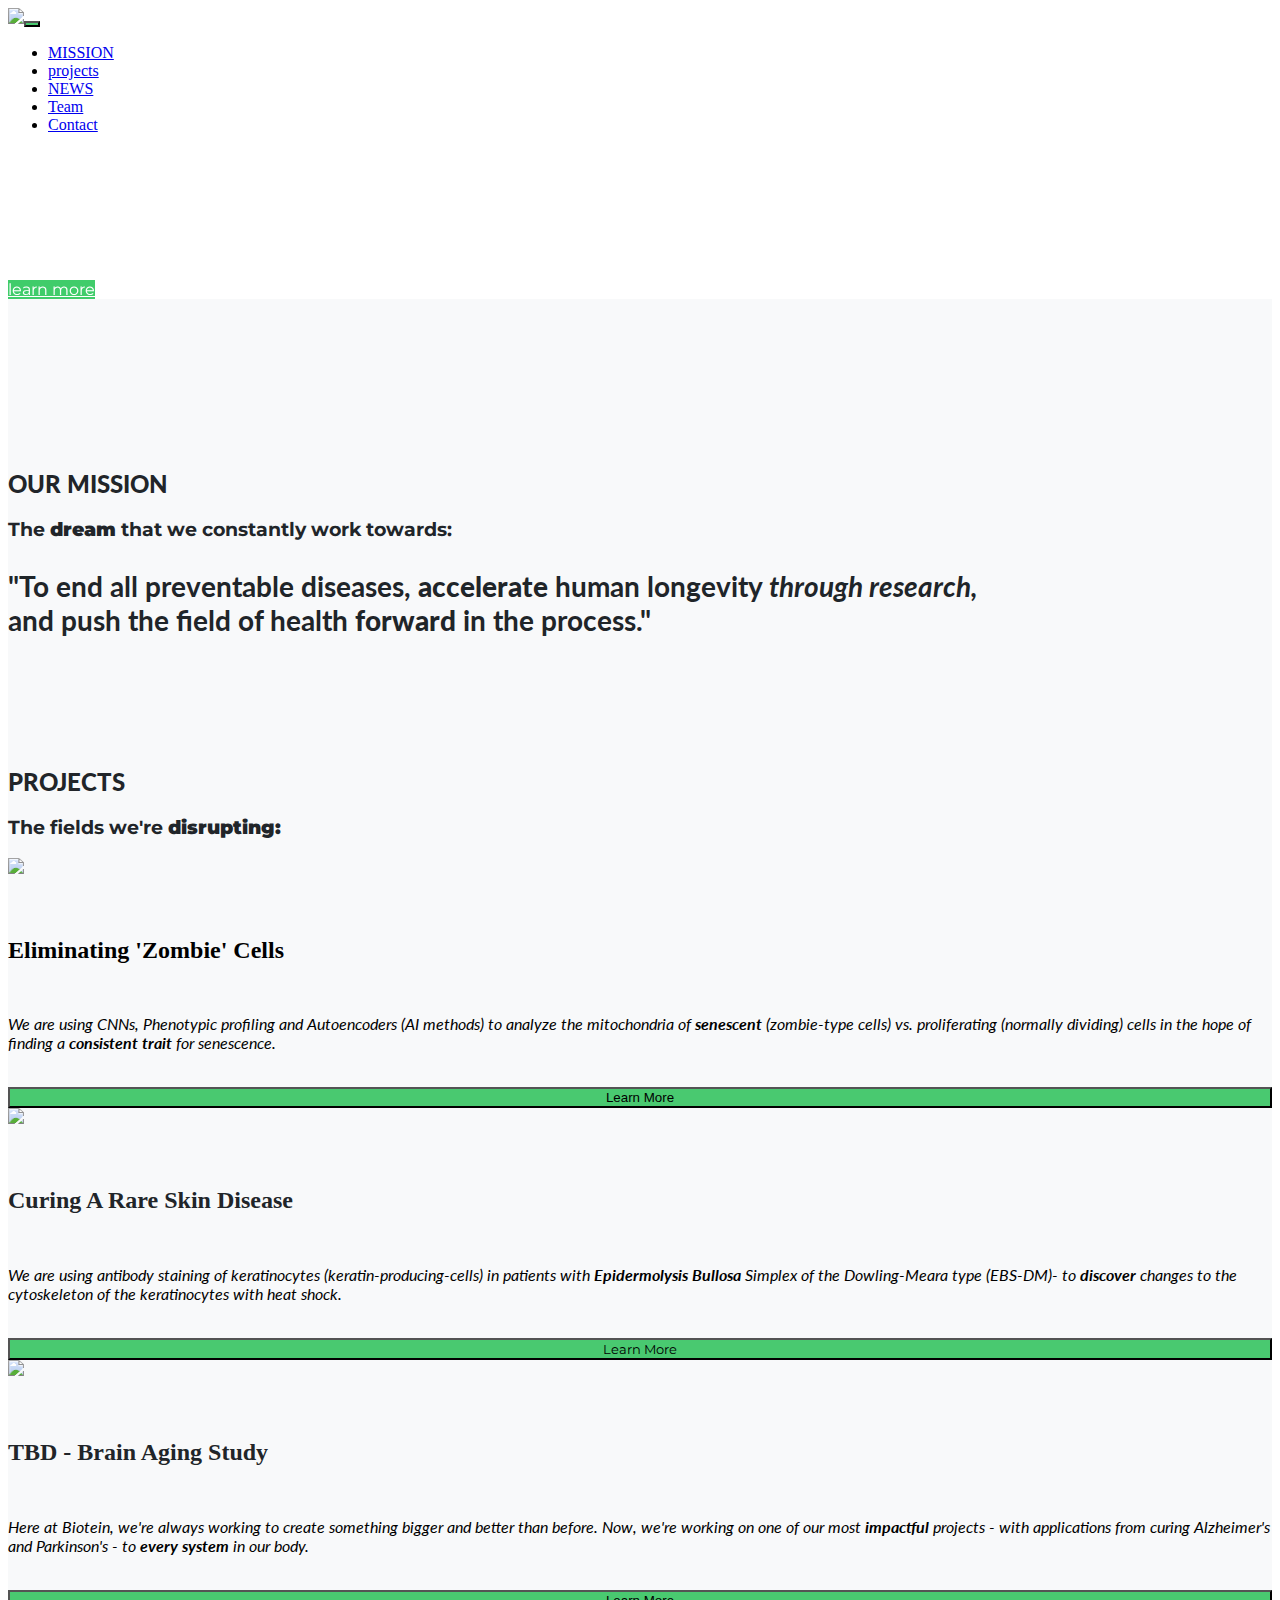
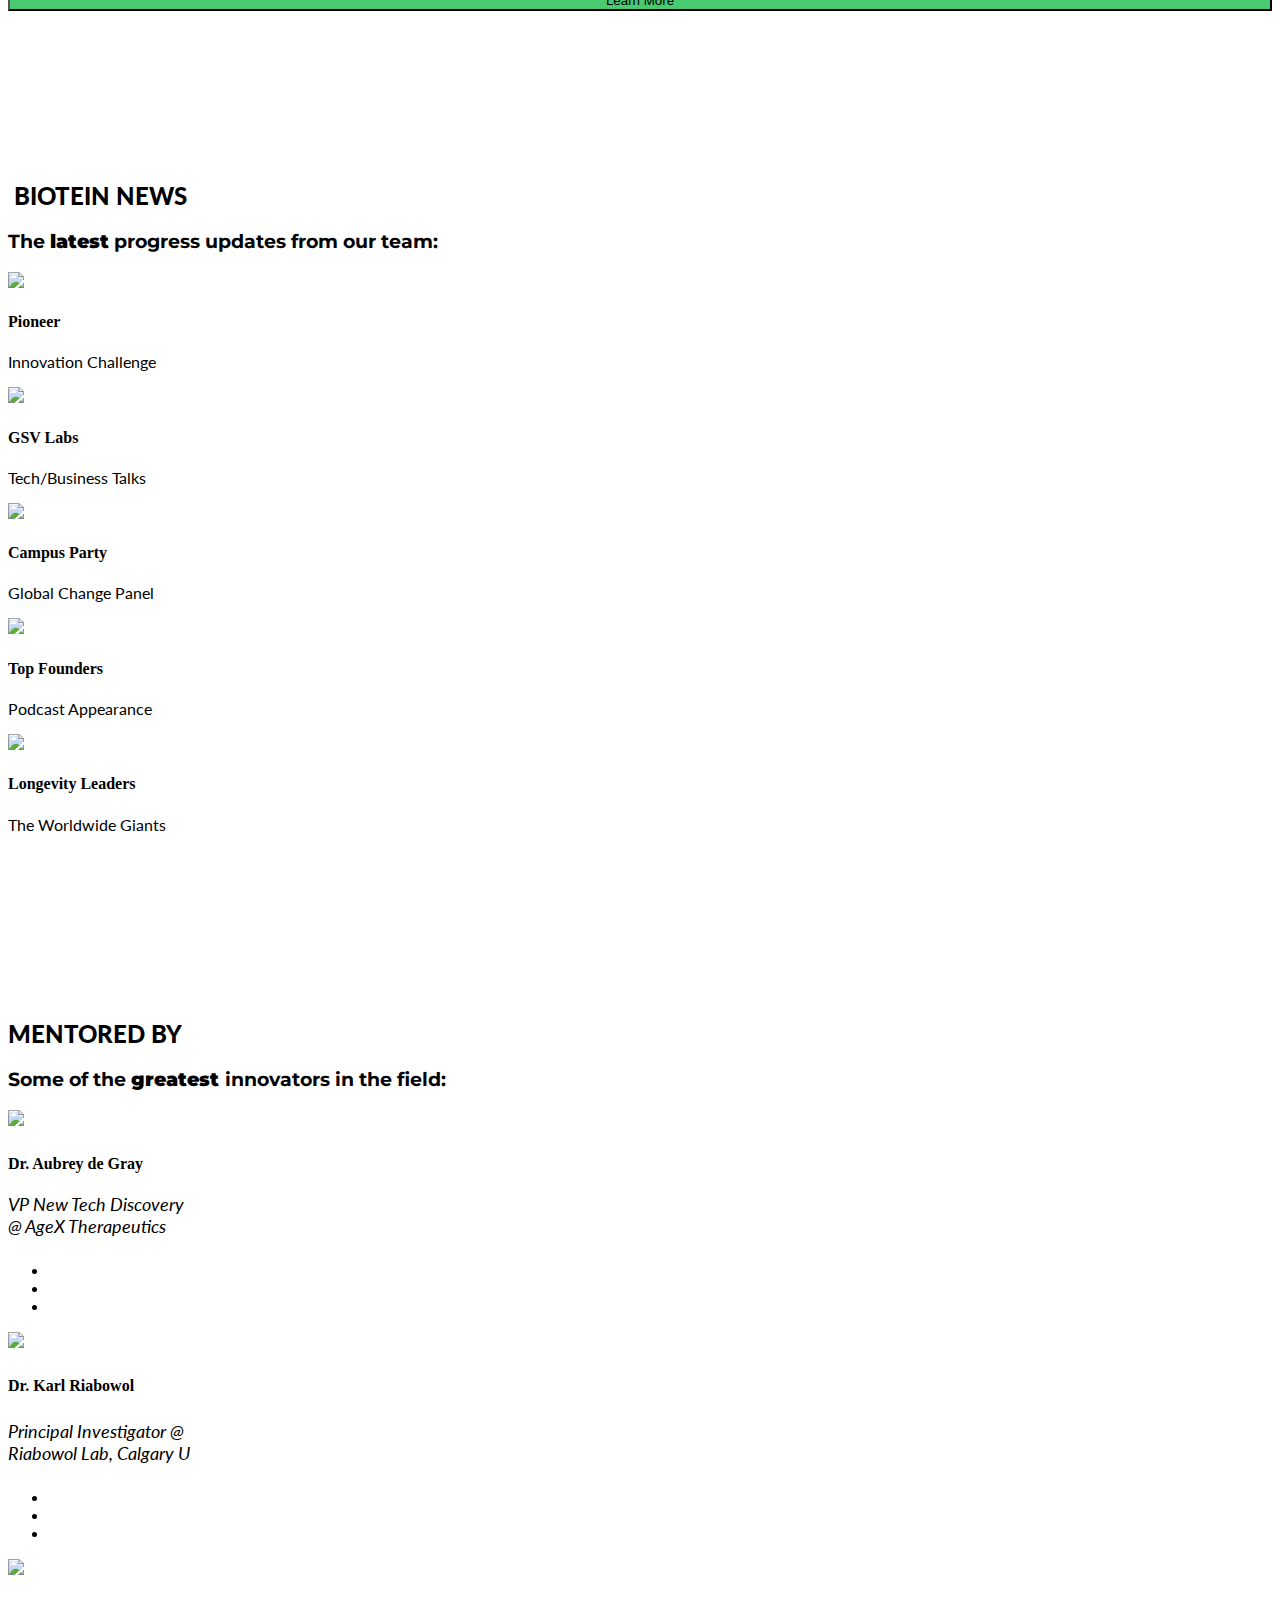
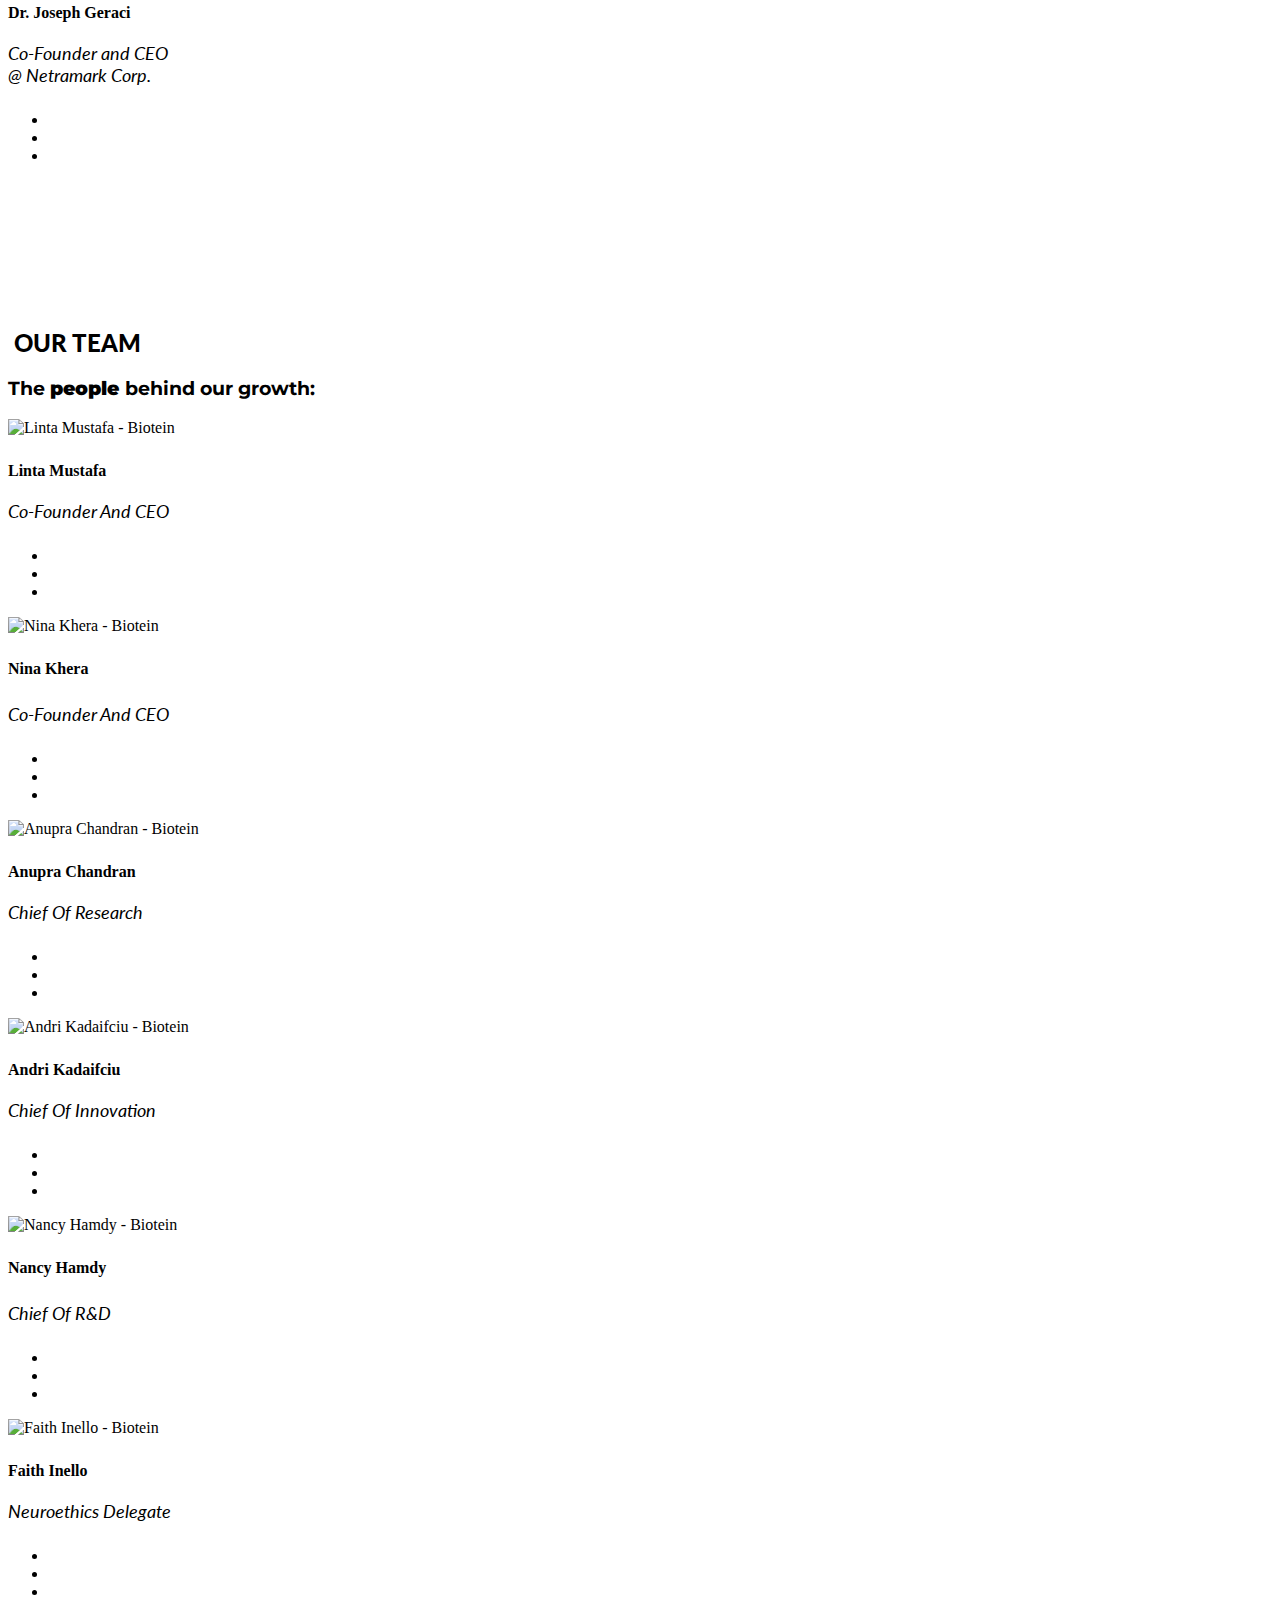
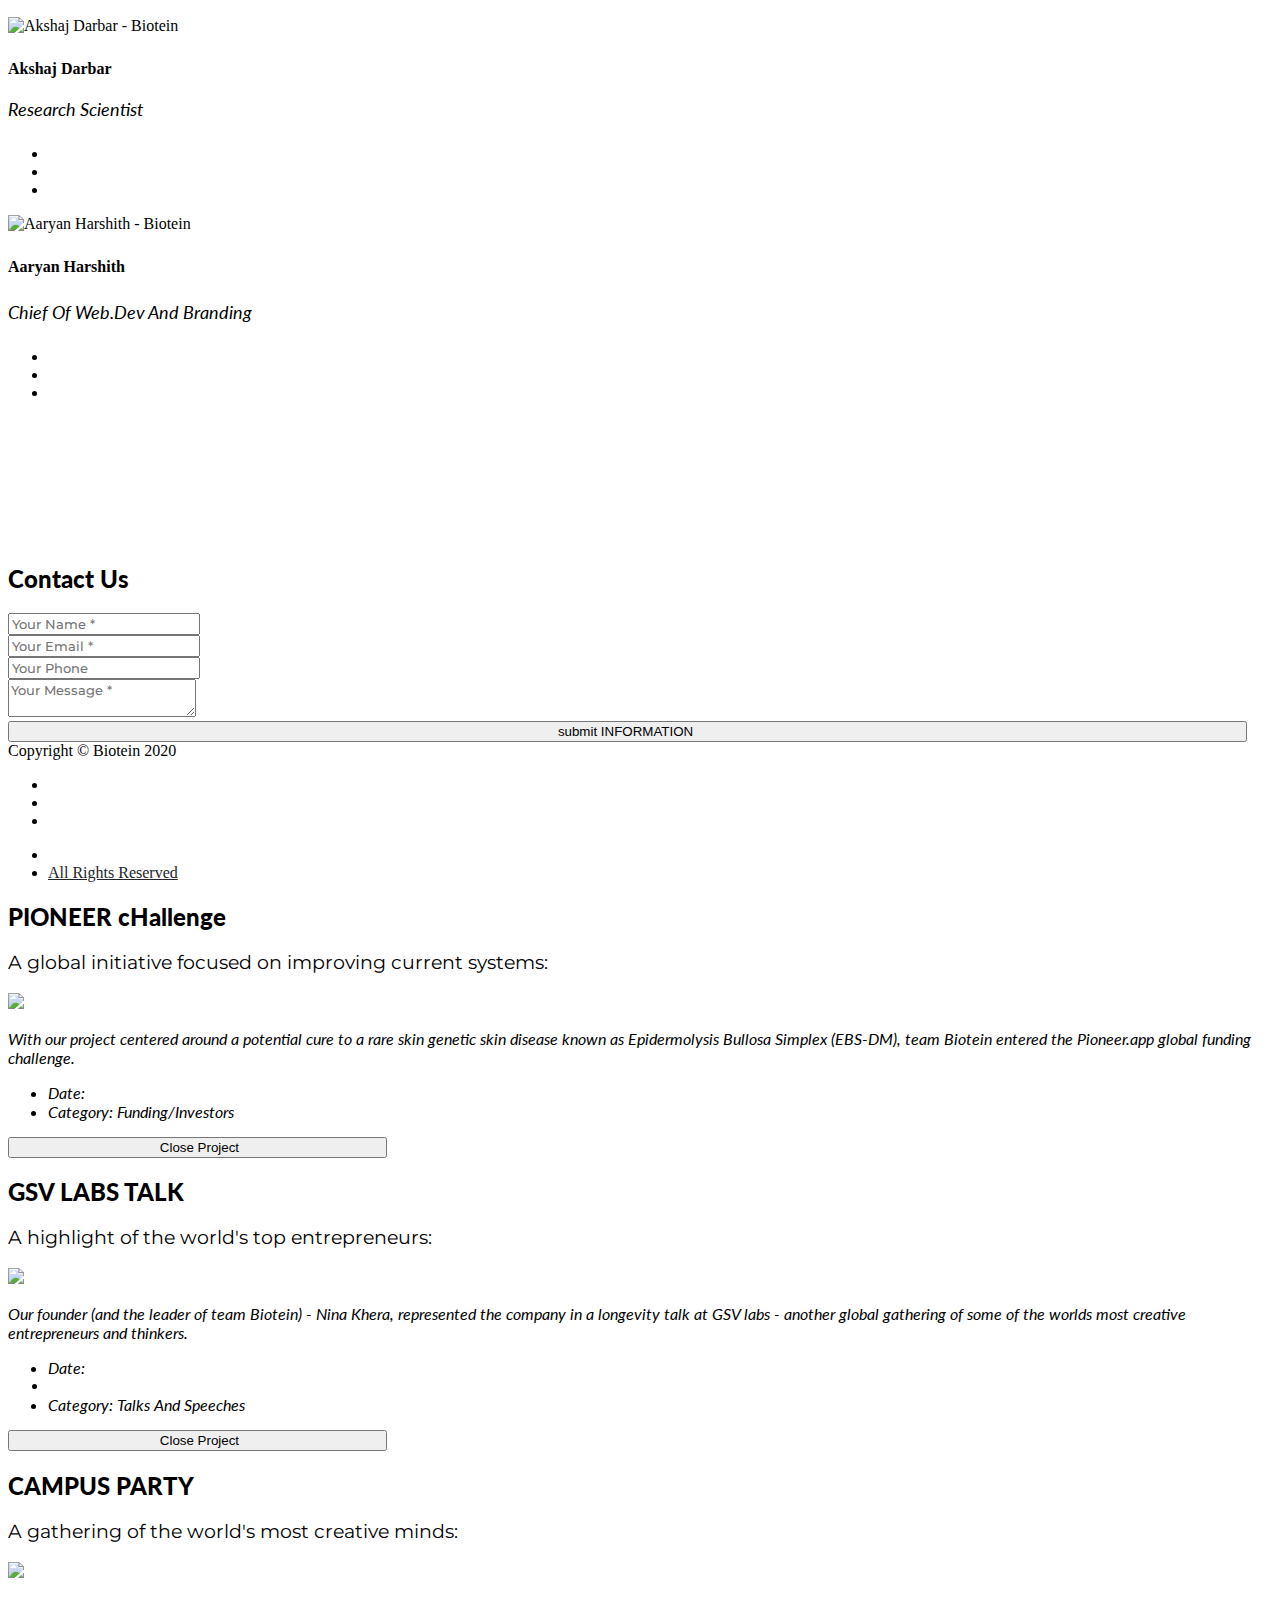
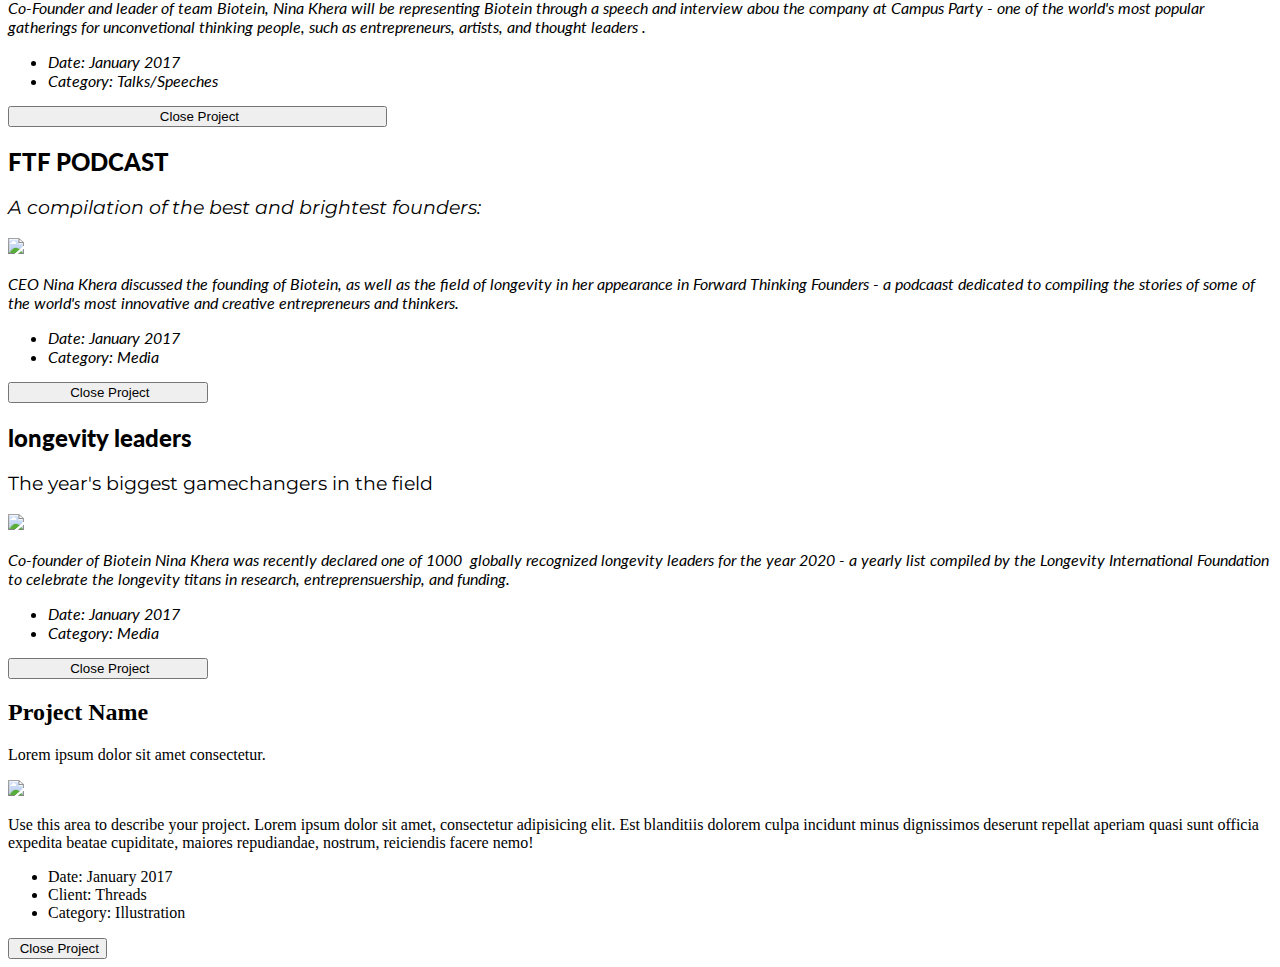
==== commit 876bcf76: "Update index.html" ====
--- a/index.html
+++ b/index.html
@@ -4,72 +4,82 @@
 <head>
     <meta charset="utf-8">
     <meta name="viewport" content="width=device-width, initial-scale=1.0, shrink-to-fit=no">
-    <title>Home - Brand</title>
-    <link rel="stylesheet" href="assets/bootstrap/css/bootstrap.min.css?h=282e1a75337feb58652565ef0dcd4113">
+    <title>Biotein</title>
+    <meta name="description" content="We're Biotein - a longevity research Startup working to create a paradigm shift in everything that make us human.">
+    <link rel="stylesheet" href="assets/bootstrap/css/bootstrap.min.css">
     <link rel="stylesheet" href="https://fonts.googleapis.com/css?family=Montserrat:400,700">
     <link rel="stylesheet" href="https://fonts.googleapis.com/css?family=Kaushan+Script">
     <link rel="stylesheet" href="https://fonts.googleapis.com/css?family=Droid+Serif:400,700,400italic,700italic">
     <link rel="stylesheet" href="https://fonts.googleapis.com/css?family=Roboto+Slab:400,100,300,700">
     <link rel="stylesheet" href="https://fonts.googleapis.com/css?family=Lato:100,100i,300,300i,400,400i,700,700i,900,900i">
     <link rel="stylesheet" href="https://fonts.googleapis.com/css?family=Montserrat:400,400i,500,500i,600,600i,700,700i">
-    <link rel="stylesheet" href="assets/fonts/font-awesome.min.css?h=2c0fc24b3d3038317dc51c05339856d0">
-    <link rel="stylesheet" href="assets/css/styles.min.css?h=5d79c0dd4c8e0bb0babd33a139834b3a">
+    <link rel="stylesheet" href="assets/fonts/font-awesome.min.css">
+    <link rel="stylesheet" href="assets/css/Animated-Type-Heading.css">
+    <link rel="stylesheet" href="assets/css/Carousel-Hero.css">
+    <link rel="stylesheet" href="assets/css/Extras.css">
+    <link rel="stylesheet" href="assets/css/Hero-Food.css">
+    <link rel="stylesheet" href="assets/css/Hero-Nature-1.css">
+    <link rel="stylesheet" href="assets/css/Hero-Nature.css">
     <link rel="stylesheet" href="https://cdnjs.cloudflare.com/ajax/libs/animate.css/3.5.2/animate.min.css">
+    <link rel="stylesheet" href="assets/css/Pre-loader.css">
+    <link rel="stylesheet" href="assets/css/Team-with-rotating-cards.css">
 </head>
 
 <body id="page-top">
-    <nav class="navbar navbar-dark navbar-expand-lg fixed-top bg-dark" id="mainNav" style="background-color: rgb(255,255,255);background-image: url(&quot;assets/img/plain-white-background.jpg?h=416ee9536d964e185893f1f42163c7c0&quot;);">
-        <div class="container"><img class="pulse animated" src="assets/img/Biotein.png?h=d1e23252a07dcd702b6d4b9537f413fb" style="width: 15%;"><button data-toggle="collapse" data-target="#navbarResponsive" class="navbar-toggler navbar-toggler-right" type="button" data-toogle="collapse" aria-controls="navbarResponsive"
+    <nav class="navbar navbar-dark navbar-expand-lg fixed-top bg-dark" id="mainNav" style="background-color: rgb(255,255,255);background-image: url(&quot;assets/img/plain-white-background.jpg&quot;);">
+        <div class="container"><img class="pulse animated" src="assets/img/Biotein.png" style="width: 15%;"><button data-toggle="collapse" data-target="#navbarResponsive" class="navbar-toggler navbar-toggler-right" type="button" data-toogle="collapse" aria-controls="navbarResponsive"
                 aria-expanded="false" aria-label="Toggle navigation" style="background-color: #49c970;"><i class="fa fa-bars"></i></button>
             <div class="collapse navbar-collapse" id="navbarResponsive">
                 <ul class="nav navbar-nav ml-auto text-uppercase">
-                    <li class="nav-item" role="presentation"><a class="nav-link js-scroll-trigger" data-bs-hover-animate="pulse" href="#projects">PROJECTS</a></li>
-                    <li class="nav-item" role="presentation"><a class="nav-link js-scroll-trigger" data-bs-hover-animate="pulse" href="#portfolio">Portfolio</a></li>
-                    <li class="nav-item" role="presentation"><a class="nav-link js-scroll-trigger" data-bs-hover-animate="pulse" href="#about">About</a></li>
-                    <li class="nav-item" role="presentation"><a class="nav-link js-scroll-trigger" data-bs-hover-animate="pulse" href="#team">Team</a></li>
+                    <li class="nav-item" role="presentation"><a class="nav-link js-scroll-trigger" data-bs-hover-animate="pulse" href="#projects">MISSION</a></li>
+                    <li class="nav-item" role="presentation"><a class="nav-link js-scroll-trigger" data-bs-hover-animate="pulse" href="#project_section">projects</a></li>
+                    <li class="nav-item" role="presentation"><a class="nav-link js-scroll-trigger" data-bs-hover-animate="pulse" href="#portfolio">NEWS</a></li>
+                    <li class="nav-item" role="presentation"><a class="nav-link js-scroll-trigger" data-bs-hover-animate="pulse" href="#team-bios">Team</a></li>
                     <li class="nav-item" role="presentation"><a class="nav-link js-scroll-trigger" data-bs-hover-animate="pulse" href="#contact">Contact</a></li>
                 </ul>
             </div>
         </div>
     </nav>
-    <header class="masthead" style="background-image: url(&quot;assets/img/ezgif.com-gif-maker.gif?h=b6ac5481a19a7ff2fc21b8eb80063ee7&quot;);color: transparent;background-color: transparent;filter: brightness(90%);filter: contrast(120%);filter: saturate(110%);width: 100%;height: 100%;">
+    <header class="masthead" style="background-image: url(&quot;assets/img/DNA.gif&quot;);color: transparent;background-color: transparent;filter: brightness(90%);filter: contrast(120%);filter: saturate(110%);width: 100%;height: 100%;">
         <div class="container" style="background-repeat: no-repeat;background-color: transparent;width: 100%;height: 100%;">
             <div class="intro-text" style="font-family: Montserrat, sans-serif;">
-                <div class="intro-lead-in" style="color: rgb(174,29,29);"><span style="font-family: Lato, sans-serif;font-weight: 700;font-style: normal;font-size: 76px;min-height: 0px;line-height: 1.3;color: rgb(255,255,255);">Ending</span><span id="span1" style="font-family: Lato, sans-serif;font-weight: 300;font-style: normal;font-size: 76px;min-height: 0px;line-height: 1.3;color: rgb(255,255,255);">&nbsp;Aging.</span></div>
-                <span
-                    style="font-family: Montserrat, sans-serif;font-weight: normal;font-style: normal;font-size: 29px;min-height: 0px;line-height: 1.3;color: rgb(255,255,255);">Research that drives the&nbsp;</span><span style="font-family: Montserrat, sans-serif;font-weight: 700;font-style: italic;font-size: 29px;min-height: 0px;line-height: 1.3;color: rgb(255,255,255);">future.</span>
-                    <div class="intro-heading text-uppercase"></div><a class="btn btn-primary btn-xl text-uppercase js-scroll-trigger" role="button" data-bs-hover-animate="pulse" href="#services" style="color: #ffffff;background-color: #49c970;">learn more</a></div>
+                <div class="intro-lead-in" style="color: rgb(174,29,29);">
+                    <h1 class="headmain" style="color: #ffffff;font-family: Lato, sans-serif;font-size: 900;font-style: normal;font-weight: 350;margin-bottom: 25px;"><strong>Ending<em> </em></strong>Aging.</h1>
+                    <h1 class="headsub" style="color: #ffffff;font-family: Montserrat, sans-serif;font-size: 900;font-style: normal;font-weight: 350;">Research that drives the<strong> <em>future.</em></strong></h1>
+                </div><a class="btn btn-primary btn-xl text-uppercase js-scroll-trigger" role="button" data-bs-hover-animate="pulse" href="#services" style="color: #ffffff;background-color: #49c970;width: 220px;margin-top: 25px;">learn more</a></div>
         </div>
     </header>
-    <section id="services" style="background-color: rgb(248,249,250);padding: 150px 0px 0px 0px;">
+    <section id="mission" style="background-color: rgb(248,249,250);padding: 150px 0px 0px 0px;">
         <div class="container">
             <div class="row">
                 <div class="col-lg-12 text-center" style="color: rgb(33,37,41);">
+                    <h2 class="text-uppercase section-heading" style="font-family: Lato, sans-serif;font-weight: 900;">OUR MISSION</h2>
+                    <h3 class="text-muted section-subheading" style="font-family: Montserrat, sans-serif;font-size: 19px;">The <strong>dream</strong> that we constantly work towards:</h3>
+                    <h3 id="mission" class="section-subheading" style="font-family: Lato, sans-serif;font-size: 28px;margin-bottom: 0PX;color: rgb(31,37,41);">"To end all preventable diseases, <strong>accelerate</strong> human longevity&nbsp;<em>through research,&nbsp;</em><br>and push the field of health <strong>forward</strong>&nbsp;in the process."</h3>
+                </div>
+                <div class="col-lg-12 text-center" style="color: rgb(33,37,41);margin-top: 130px;">
                     <h2 class="text-uppercase section-heading" style="font-family: Lato, sans-serif;font-weight: 900;">PROJECTS</h2>
-                    <h3 class="text-muted section-subheading" style="font-family: Montserrat, sans-serif;font-size: 19px;">Here's some of the areas our team is working on:</h3>
-                </div>
-            </div>
-        </div>
-        <div class="card-group">
-            <div class="card"><img class="card-img-top w-100 d-block" style="background-image: url(&quot;assets/img/screenshot-pubchem.ncbi.nlm.nih.gov-2020.06.24-18_18_27.png?h=d2489c8398461dcd5cc7a8e173637c02&quot;);height: 251px;" src="assets/img/screenshot-pubchem.ncbi.nlm.nih.gov-2020.06.24-18_18_27.png?h=d2489c8398461dcd5cc7a8e173637c02">
+                    <h3 class="text-muted section-subheading" style="font-family: Montserrat, sans-serif;font-size: 19px;">The fields we're <strong>disrupting:</strong></h3>
+                </div>
+            </div>
+        </div>
+        <div class="card-group" id="project_section">
+            <div class="card"><img class="card-img-top w-100 d-block" style="background-image: url(&quot;assets/img/Project1.png&quot;);height: 251px;" src="assets/img/Project1.png">
                 <div class="card-body" style="width: 100%;">
                     <h4 class="text-center card-title" style="font-weight: 900;font-size: 24px;"><br>Eliminating 'Zombie' Cells</h4>
-                    <p class="text-center card-text" style="font-family: Lato, sans-serif;font-style: italic;color: rgb(0,0,0);"><br>We are using CNNs, Phenotypic profiling and Autoencoders (AI methods) to analyze the mitochondria of senescent (zombie-type cells) vs. proliferating (normally dividing) cells in the hope of finding a consistent /trait for senescence.<br><br></p>
-                    <button
-                        class="btn btn-primary" data-bs-hover-animate="pulse" type="button" style="background-color: rgb(73,201,112);width: 100%;">Learn More</button>
-                </div>
-            </div>
-            <div class="card"><img class="card-img-top w-100 d-block" src="assets/img/screenshot-pubchem.ncbi.nlm.nih.gov-2020.06.24-17_55_20.png?h=66742e5270d1d80cc73d6d8695b1071a" style="height: 251px;">
+                    <p class="text-center card-text" style="font-family: Lato, sans-serif;font-style: italic;color: rgb(0,0,0);"><br>We are using CNNs, Phenotypic profiling and Autoencoders (AI methods) to analyze the mitochondria of <strong>senescent </strong>(zombie-type cells) vs. proliferating (normally dividing) cells in the hope of finding a <strong>consistent trait</strong>                        for senescence.<br><br></p><button class="btn btn-primary" data-bs-hover-animate="pulse" type="button" style="background-color: rgb(73,201,112);width: 100%;">Learn More</button></div>
+            </div>
+            <div class="card"><img class="card-img-top w-100 d-block" src="assets/img/EBProject.png" style="height: 251px;">
                 <div class="card-body">
-                    <h4 class="text-center card-title" style="font-weight: 900;color: rgb(33,37,41);font-size: 24px;"><br>Curing A Rare Skin Disease</h4>
-                    <p class="text-center card-text" style="font-family: Lato, sans-serif;font-style: italic;color: rgb(0,0,0);"><br>We are using antibody staining of keratinocytes (keratin-producing-cells) in patients with Epidermolysis Bullosa Simplex of the Dowling-Meara type (EBS-DM)- to discover changes to the cytoskeleton of the keratinocytes with heat
-                        shock.<br><br></p><button class="btn btn-primary" data-bs-hover-animate="pulse" type="button" style="background-color: rgb(73,201,112);width: 100%;font-family: Montserrat, sans-serif;">Learn More</button></div>
-            </div>
-            <div class="card"><img class="card-img-top w-100 d-block" src="assets/img/screenshot-www.rcsb.org-2020.06.24-19_19_13.png?h=7d055b4676b2978f2f170f0a67f5df81" style="height: 251px;">
+                    <h4 class="text-center card-title" style="font-weight: 700;color: rgb(33,37,41);font-size: 24px;"><br>Curing A Rare Skin Disease</h4>
+                    <p class="text-center card-text" style="font-family: Lato, sans-serif;font-style: italic;color: rgb(0,0,0);"><br>We are using antibody staining of keratinocytes (keratin-producing-cells) in patients with <strong>Epidermolysis Bullosa</strong> Simplex of the Dowling-Meara type (EBS-DM)- to<strong> discover </strong>changes to the cytoskeleton
+                        of the keratinocytes with heat shock.<br><br></p><button class="btn btn-primary" data-bs-hover-animate="pulse" type="button" style="background-color: rgb(73,201,112);width: 100%;font-family: Montserrat, sans-serif;">Learn More</button></div>
+            </div>
+            <div class="card"><img class="card-img-top w-100 d-block" src="assets/img/Project3.png" style="height: 251px;">
                 <div class="card-body">
                     <h4 class="text-center card-title" style="font-weight: 900;color: rgb(33,37,41);font-size: 24px;"><br>TBD - Brain Aging Study</h4>
-                    <p class="text-center card-text" style="font-family: Lato, sans-serif;color: rgb(0,0,0);font-style: italic;"><br>Here at Biotein, we're always working to create something bigger and better than before. Now, we're working on one of our most impactful projects - with applications from curing Alzheimer's and Parkinson's - to every system in
-                        our body.&nbsp;<br><br></p><button class="btn btn-primary" data-bs-hover-animate="pulse" type="button" style="background-color: rgb(73,201,112);width: 100%;">Learn More</button></div>
+                    <p class="text-center card-text" style="font-family: Lato, sans-serif;color: rgb(0,0,0);font-style: italic;"><br>Here at Biotein, we're always working to create something bigger and better than before. Now, we're working on one of our most <strong>impactful </strong>projects - with applications from curing Alzheimer's and Parkinson's - to
+                        <strong>every system</strong> in our body.&nbsp;<br><br></p><button class="btn btn-primary" data-bs-hover-animate="pulse" type="button" style="background-color: rgb(73,201,112);width: 100%;">Learn More</button></div>
             </div>
         </div>
         <section id="portfolio" class="bg-light" style="background-color: rgb(255,255,255);padding: 150px 0px 150px 0px;">
@@ -77,7 +87,7 @@
                 <div class="row">
                     <div class="col-lg-12 text-center">
                         <h2 class="text-uppercase section-heading" style="font-family: Lato, sans-serif;font-weight: 900;">&nbsp;BIOTEIN NEWS</h2>
-                        <h3 class="section-subheading text-muted" style="font-family: Montserrat, sans-serif;">The latest progress updates from our team:</h3>
+                        <h3 class="section-subheading text-muted" style="font-family: Montserrat, sans-serif;font-size: 19px;">The <strong>latest</strong> progress updates from our team:</h3>
                     </div>
                 </div>
                 <div class="row" style="padding: 0px 0px 0px 0px;">
@@ -85,7 +95,7 @@
                         <a class="portfolio-link" data-toggle="modal" href="#portfolioModal1">
                             <div class="portfolio-hover" style="background-color: rgb(73,201,112);">
                                 <div class="portfolio-hover-content"><i class="fa fa-plus fa-3x"></i></div>
-                            </div><img class="img-fluid" src="assets/img/pioneer.jpeg?h=87cae6cfb7ef2049beb608f712bb9b6a"></a>
+                            </div><img class="img-fluid" src="assets/img/pioneer.jpeg"></a>
                         <div class="portfolio-caption">
                             <h4>Pioneer</h4>
                             <p class="text-muted" style="font-family: Lato, sans-serif;">Innovation Challenge</p>
@@ -95,7 +105,7 @@
                         <a class="portfolio-link" data-toggle="modal" href="#portfolioModal2">
                             <div class="portfolio-hover" style="background-color: rgb(73,201,112);">
                                 <div class="portfolio-hover-content"><i class="fa fa-plus fa-3x"></i></div>
-                            </div><img class="img-fluid" src="assets/img/41c8eb_3e82e0efcbdb4add8ac3ac4e54a58e6f_mv2_d_2649_1766_s_2.jpg?h=794d63266b105853f87d4d975d0a87b8"></a>
+                            </div><img class="img-fluid" src="assets/img/GSVWork.jpg"></a>
                         <div class="portfolio-caption">
                             <h4>GSV Labs</h4>
                             <p class="text-muted" style="font-family: Lato, sans-serif;">Tech/Business Talks</p>
@@ -105,53 +115,43 @@
                         <a class="portfolio-link" data-toggle="modal" href="#portfolioModal3">
                             <div class="portfolio-hover" style="background-color: rgb(73,201,112);">
                                 <div class="portfolio-hover-content"><i class="fa fa-plus fa-3x"></i></div>
-                            </div><img class="img-fluid" src="assets/img/1200px-Campus_Party_Logo.svg.png?h=c768b1d743debd6124a426e80e8bad09"></a>
+                            </div><img class="img-fluid" src="assets/img/CampusParty.png"></a>
                         <div class="portfolio-caption">
                             <h4>Campus Party</h4>
                             <p class="text-muted" style="font-family: Lato, sans-serif;">Global Change Panel</p>
                         </div>
                     </div>
                     <div class="col-sm-6 col-md-4 portfolio-item">
-                        <a class="portfolio-link" data-toggle="modal" href="#portfolioModal3">
+                        <a class="portfolio-link" data-toggle="modal" href="#portfolioModal4">
                             <div class="portfolio-hover" style="background-color: rgb(73,201,112);">
                                 <div class="portfolio-hover-content"><i class="fa fa-plus fa-3x"></i></div>
-                            </div><img class="img-fluid" src="assets/img/1200px-Campus_Party_Logo.svg.png?h=c768b1d743debd6124a426e80e8bad09"></a>
+                            </div><img class="img-fluid" src="assets/img/Nina%20Talk.jpeg"></a>
                         <div class="portfolio-caption">
-                            <h4>Campus Party</h4>
-                            <p class="text-muted" style="font-family: Lato, sans-serif;">Global Change Panel</p>
+                            <h4>Top Founders</h4>
+                            <p class="text-muted" style="font-family: Lato, sans-serif;">Podcast Appearance</p>
                         </div>
                     </div>
                     <div class="col-sm-6 col-md-4 portfolio-item">
-                        <a class="portfolio-link" data-toggle="modal" href="#portfolioModal3">
+                        <a class="portfolio-link" data-toggle="modal" href="#portfolioModal5">
                             <div class="portfolio-hover" style="background-color: rgb(73,201,112);">
                                 <div class="portfolio-hover-content"><i class="fa fa-plus fa-3x"></i></div>
-                            </div><img class="img-fluid" src="assets/img/1200px-Campus_Party_Logo.svg.png?h=c768b1d743debd6124a426e80e8bad09"></a>
+                            </div><img class="img-fluid" src="assets/img/1000%20Leaders.jpg"></a>
                         <div class="portfolio-caption">
-                            <h4>Campus Party</h4>
-                            <p class="text-muted" style="font-family: Lato, sans-serif;">Global Change Panel</p>
-                        </div>
-                    </div>
-                    <div class="col-sm-6 col-md-4 portfolio-item">
-                        <a class="portfolio-link" data-toggle="modal" href="#portfolioModal3">
-                            <div class="portfolio-hover" style="background-color: rgb(73,201,112);">
-                                <div class="portfolio-hover-content"><i class="fa fa-plus fa-3x"></i></div>
-                            </div><img class="img-fluid" src="assets/img/1200px-Campus_Party_Logo.svg.png?h=c768b1d743debd6124a426e80e8bad09"></a>
-                        <div class="portfolio-caption">
-                            <h4>Campus Party</h4>
-                            <p class="text-muted" style="font-family: Lato, sans-serif;">Global Change Panel</p>
+                            <h4>Longevity Leaders</h4>
+                            <p class="text-muted" style="font-family: Lato, sans-serif;">The Worldwide Giants</p>
                         </div>
                     </div>
                 </div>
             </div>
         </section>
     </section>
-    <section id="team" class="bg-light" style="padding: 0px 0px 10%;">
+    <section id="mentors" class="bg-light" style="padding: 0px 0px 10%;">
         <h2 class="text-uppercase text-center section-heading" style="font-family: Lato, sans-serif;font-weight: 900;">MENTORED BY</h2>
-        <h3 class="text-center text-muted section-subheading" style="font-family: Montserrat, sans-serif;font-size: 19px;">Some of the greatest innovators in the field:</h3>
-        <div class="container">
-            <div class="row">
-                <div class="col-sm-4">
-                    <div class="team-member"><img class="rounded-circle mx-auto" src="assets/img/abg.png?h=a20c9964ab46f4258478ab9fa93bf729">
+        <h3 class="text-center text-muted section-subheading" style="font-family: Montserrat, sans-serif;font-size: 19px;">Some of the <strong>greatest </strong>innovators in the field:</h3>
+        <div class="container">
+            <div class="row">
+                <div class="col-sm-4">
+                    <div class="team-member"><img class="rounded-circle img-fluid mx-auto" src="assets/img/Aubrey.png">
                         <h4 style="margin: 25px 0px 20px;">Dr. Aubrey de Gray</h4>
                         <p class="text-muted" style="font-family: Lato, sans-serif;font-size: 18px;font-style: italic;margin: 0px 0px 25px;">VP New Tech Discovery <br>@ AgeX Therapeutics</p>
                         <ul class="list-inline social-buttons">
@@ -162,19 +162,19 @@
                     </div>
                 </div>
                 <div class="col-sm-4">
-                    <div class="team-member"><img class="rounded-circle mx-auto" src="assets/img/FGS-Headshots-1000.jpg?h=e37aa14bc47728063cf9eb4ed2bde6bd">
+                    <div class="team-member"><img class="rounded-circle img-fluid mx-auto" src="assets/img/Dr.%20Karl.jpg">
                         <h4 style="margin: 25px 0px 20px;">Dr. Karl Riabowol</h4>
                         <h4 style="margin: 25px 0px 20px;"></h4>
                         <p class="text-muted" style="font-family: Lato, sans-serif;font-size: 18px;font-style: italic;margin: 0px 0px 25px;">Principal Investigator @ <br>Riabowol Lab, Calgary U</p>
                         <ul class="list-inline social-buttons">
                             <li class="list-inline-item"><a data-bs-hover-animate="pulse" href="https://cumming.ucalgary.ca/departments/bmb/profiles/dr-karl-t-riabowol" target="_blank"><i class="fa fa-window-maximize"></i></a></li>
                             <li class="list-inline-item"><a data-bs-hover-animate="pulse" href="mailto:karl@ucalgary.ca" target="_blank"><i class="fa fa-envelope-open"></i></a></li>
-                            <li class="list-inline-item"><a data-bs-hover-animate="pulse" href="https://ca.linkedin.com/in/karl-riabowol-07945649" target="_blank"><i class="fa fa-linkedin"></i></a></li>
-                        </ul>
-                    </div>
-                </div>
-                <div class="col-sm-4">
-                    <div class="team-member"><img class="rounded-circle mx-auto" src="assets/img/IMG_7555-1.jpg?h=2820a7e88769375dbda495fdf5c7174d">
+                            <li data-bs-hover-animate="pulse" class="list-inline-item"><a data-bs-hover-animate="pulse" href="https://ca.linkedin.com/in/karl-riabowol-07945649" target="_blank"><i class="fa fa-linkedin"></i></a></li>
+                        </ul>
+                    </div>
+                </div>
+                <div class="col-sm-4">
+                    <div class="team-member"><img class="rounded-circle img-fluid mx-auto" src="assets/img/Dr.%20John.jpg">
                         <h4 style="margin: 25px 0px 20px;">Dr. Joseph Geraci</h4>
                         <p class="text-muted" style="font-size: 18px;font-style: italic;font-family: Lato, sans-serif;margin: 0px 0px 25px;">Co-Founder and CEO<br>@ Netramark Corp.</p>
                         <ul class="list-inline social-buttons">
@@ -187,7 +187,114 @@
             </div>
         </div>
     </section>
-    <section id="contact" style="background-image:url('assets/img/map-image.png?h=dde716a63e31eca254a82a274d4f56c0');">
+    <section id="team-bios" class="bg-light" style="padding: 0px 0px 10%;">
+        <h2 class="text-uppercase text-center section-heading" style="font-family: Lato, sans-serif;font-weight: 900;">&nbsp;OUR TEAM</h2>
+        <h3 class="text-center text-muted section-subheading" style="font-family: Montserrat, sans-serif;font-size: 19px;">The <strong>people </strong>behind our growth:</h3>
+        <div class="container">
+            <div class="row">
+                <div class="col-sm-4">
+                    <div class="team-member"><img class="rounded-circle img-fluid mx-auto" src="assets/img/p_q5hp-R.jpg" alt="Linta Mustafa - Biotein">
+                        <h4 style="margin: 25px 0px 20px;">Linta Mustafa</h4>
+                        <p class="text-muted" style="font-family: Lato, sans-serif;font-size: 18px;font-style: italic;margin: 0px 0px 25px;">Co-Founder And CEO</p>
+                        <ul class="list-inline social-buttons">
+                            <li class="list-inline-item"><a data-bs-hover-animate="pulse" href="https://twitter.com/m_linta" target="_blank"><i class="fa fa-twitter"></i></a></li>
+                            <li class="list-inline-item"><a data-bs-hover-animate="pulse" href="mailto:mustafalinta@gmail.com" target="_blank"><i class="fa fa-envelope-open"></i></a></li>
+                            <li class="list-inline-item"><a data-bs-hover-animate="pulse" href="https://www.linkedin.com/in/lintamustafa/" target="_blank"><i class="fa fa-linkedin"></i></a></li>
+                        </ul>
+                    </div>
+                </div>
+                <div class="col-sm-4">
+                    <div class="team-member"><img class="rounded-circle img-fluid mx-auto" src="assets/img/Nina.png" alt="Nina Khera - Biotein">
+                        <h4 style="margin: 25px 0px 20px;">Nina Khera</h4>
+                        <h4 style="margin: 25px 0px 20px;"></h4>
+                        <p class="text-muted" style="font-family: Lato, sans-serif;font-size: 18px;font-style: italic;margin: 0px 0px 25px;">Co-Founder And CEO</p>
+                        <ul class="list-inline social-buttons">
+                            <li class="list-inline-item"><a data-bs-hover-animate="pulse" href="https://twitter.com/KheraNina" target="_blank"><i class="fa fa-twitter"></i></a></li>
+                            <li class="list-inline-item"><a data-bs-hover-animate="pulse" href="mailto:kheranina@gmail.com" target="_blank"><i class="fa fa-envelope-open"></i></a></li>
+                            <li data-bs-hover-animate="pulse" class="list-inline-item"><a data-bs-hover-animate="pulse" href="https://www.linkedin.com/in/nina-khera-115b5a175/" target="_blank"><i class="fa fa-linkedin"></i></a></li>
+                        </ul>
+                    </div>
+                </div>
+                <div class="col-sm-4">
+                    <div class="team-member"><img class="rounded-circle img-fluid mx-auto" src="assets/img/Anupra.png" alt="Anupra Chandran - Biotein">
+                        <h4 style="margin: 25px 0px 20px;">Anupra Chandran</h4>
+                        <p class="text-muted" style="font-size: 18px;font-style: italic;font-family: Lato, sans-serif;margin: 0px 0px 25px;">Chief Of Research</p>
+                        <ul class="list-inline social-buttons">
+                            <li class="list-inline-item"><a data-bs-hover-animate="pulse" href="https://twitter.com/AnupraChandran" target="_blank"><i class="fa fa-twitter"></i></a></li>
+                            <li class="list-inline-item"><a data-bs-hover-animate="pulse" href="mailto:anupra.chandran@gmail.com" target="_blank"><i class="fa fa-envelope-open"></i></a></li>
+                            <li class="list-inline-item"><a data-bs-hover-animate="pulse" href="https://www.linkedin.com/in/anupra-chandran-800b9814b/" target="_blank"><i class="fa fa-linkedin"></i></a></li>
+                        </ul>
+                    </div>
+                </div>
+            </div>
+        </div>
+        <div class="container">
+            <div class="row">
+                <div class="col-sm-4">
+                    <div class="team-member"><img class="rounded-circle img-fluid mx-auto" src="assets/img/Andri.png" alt="Andri Kadaifciu - Biotein">
+                        <h4 style="margin: 25px 0px 20px;">Andri Kadaifciu</h4>
+                        <p class="text-muted" style="font-family: Lato, sans-serif;font-size: 18px;font-style: italic;margin: 0px 0px 25px;">Chief Of Innovation</p>
+                        <ul class="list-inline social-buttons">
+                            <li class="list-inline-item"><a data-bs-hover-animate="pulse" href="https://twitter.com/aubreydegrey" target="_blank"><i class="fa fa-twitter"></i></a></li>
+                            <li class="list-inline-item"><a data-bs-hover-animate="pulse" href="mailto:andrikadaf@gmail.com" target="_blank"><i class="fa fa-envelope-open"></i></a></li>
+                            <li class="list-inline-item"><a data-bs-hover-animate="pulse" href="https://www.linkedin.com/in/andri-kadaifciu-a051441b0/" target="_blank"><i class="fa fa-linkedin"></i></a></li>
+                        </ul>
+                    </div>
+                </div>
+                <div class="col-sm-4">
+                    <div class="team-member"><img class="rounded-circle img-fluid mx-auto" src="assets/img/Nancy.jpg" alt="Nancy Hamdy - Biotein">
+                        <h4 style="margin: 25px 0px 20px;">Nancy Hamdy</h4>
+                        <h4 style="margin: 25px 0px 20px;"></h4>
+                        <p class="text-muted" style="font-family: Lato, sans-serif;font-size: 18px;font-style: italic;margin: 0px 0px 25px;">Chief Of R&amp;D</p>
+                        <ul class="list-inline social-buttons">
+                            <li class="list-inline-item"><a data-bs-hover-animate="pulse" href="https://cumming.ucalgary.ca/departments/bmb/profiles/dr-karl-t-riabowol" target="_blank"><i class="fa fa-window-maximize"></i></a></li>
+                            <li class="list-inline-item"><a data-bs-hover-animate="pulse" href="mailto:nansi.hamdi@mail.utoronto.ca" target="_blank"><i class="fa fa-envelope-open"></i></a></li>
+                            <li data-bs-hover-animate="pulse" class="list-inline-item"><a data-bs-hover-animate="pulse" href="https://www.linkedin.com/in/nancy-hamdy-28a281138/" target="_blank"><i class="fa fa-linkedin"></i></a></li>
+                        </ul>
+                    </div>
+                </div>
+                <div class="col-sm-4">
+                    <div class="team-member"><img class="rounded-circle img-fluid mx-auto" src="assets/img/Faith.png" alt="Faith Inello - Biotein">
+                        <h4 style="margin: 25px 0px 20px;">Faith Inello</h4>
+                        <p class="text-muted" style="font-size: 18px;font-style: italic;font-family: Lato, sans-serif;margin: 0px 0px 25px;">Neuroethics Delegate</p>
+                        <ul class="list-inline social-buttons">
+                            <li class="list-inline-item"><a data-bs-hover-animate="pulse" href="https://twitter.com/FaithInello" target="_blank"><i class="fa fa-twitter"></i></a></li>
+                            <li class="list-inline-item"><a data-bs-hover-animate="pulse" href="mailto:faithinello@gmail.com" target="_blank"><i class="fa fa-envelope-open"></i></a></li>
+                            <li class="list-inline-item"><a data-bs-hover-animate="pulse" href="https://www.linkedin.com/in/faith-inello-508a19192/" target="_blank"><i class="fa fa-linkedin"></i></a></li>
+                        </ul>
+                    </div>
+                </div>
+            </div>
+        </div>
+        <div class="container">
+            <div class="row">
+                <div class="col-sm-4">
+                    <div class="team-member"><img class="rounded-circle img-fluid mx-auto" src="assets/img/Akshaj.jpg" alt="Akshaj Darbar - Biotein">
+                        <h4 style="margin: 25px 0px 20px;">Akshaj Darbar</h4>
+                        <p class="text-muted" style="font-family: Lato, sans-serif;font-size: 18px;font-style: italic;margin: 0px 0px 25px;">Research Scientist</p>
+                        <ul class="list-inline social-buttons">
+                            <li class="list-inline-item"><a data-bs-hover-animate="pulse" href="https://akshajdarbar.com/" target="_blank"><i class="fa fa-window-maximize"></i></a></li>
+                            <li class="list-inline-item"><a data-bs-hover-animate="pulse" href="https://twitter.com/AkshajDarbar" target="_blank"><i class="fa fa-twitter"></i></a></li>
+                            <li class="list-inline-item"><a data-bs-hover-animate="pulse" href="https://www.linkedin.com/in/akshaj-darbar/" target="_blank"><i class="fa fa-linkedin"></i></a></li>
+                        </ul>
+                    </div>
+                </div>
+                <div class="col-sm-4">
+                    <div class="team-member"><img class="rounded-circle img-fluid mx-auto" src="assets/img/Aaryan.png" alt="Aaryan Harshith - Biotein">
+                        <h4 style="margin: 25px 0px 20px;">Aaryan Harshith</h4>
+                        <h4 style="margin: 25px 0px 20px;"></h4>
+                        <p class="text-muted" style="font-family: Lato, sans-serif;font-size: 18px;font-style: italic;margin: 0px 0px 25px;">Chief Of Web.Dev And Branding</p>
+                        <ul class="list-inline social-buttons">
+                            <li class="list-inline-item"><a data-bs-hover-animate="pulse" href="https://tks.life/profile/aaryan.harshith" target="_blank"><i class="fa fa-window-maximize"></i></a></li>
+                            <li class="list-inline-item"><a data-bs-hover-animate="pulse" href="mailto:aaryanschool9@gmail.com" target="_blank"><i class="fa fa-envelope-open"></i></a></li>
+                            <li data-bs-hover-animate="pulse" class="list-inline-item"><a data-bs-hover-animate="pulse" href="https://www.linkedin.com/in/aaryan-harshith-94a12116a/" target="_blank"><i class="fa fa-linkedin"></i></a></li>
+                        </ul>
+                    </div>
+                </div>
+            </div>
+        </div>
+    </section>
+    <section id="contact" style="background-image:url('assets/img/Map-Background.png');">
         <div class="container">
             <div class="row">
                 <div class="col-lg-12 text-center">
@@ -223,7 +330,7 @@
     <footer>
         <div class="container">
             <div class="row">
-                <div class="col-md-4"><span class="copyright">Copyright&nbsp;© Brand 2020</span></div>
+                <div class="col-md-4"><span class="copyright">Copyright&nbsp;© Biotein 2020</span></div>
                 <div class="col-md-4">
                     <ul class="list-inline social-buttons">
                         <li class="list-inline-item"><a data-bs-hover-animate="pulse" href="https://twitter.com/bioteinresearch"><i class="fa fa-twitter"></i></a></li>
@@ -233,8 +340,8 @@
                 </div>
                 <div class="col-md-4">
                     <ul class="list-inline quicklinks">
-                        <li class="list-inline-item"><a href="#" style="color: rgb(73,201,112);">Privacy Policy</a></li>
-                        <li class="list-inline-item"><a href="#" style="color: rgb(73,201,112);">Terms of Use</a></li>
+                        <li class="list-inline-item"></li>
+                        <li class="list-inline-item"><a href="#" style="color: rgb(33,37,41);">All Rights Reserved</a></li>
                     </ul>
                 </div>
             </div>
@@ -249,7 +356,7 @@
                             <div class="col-lg-8 mx-auto">
                                 <div class="modal-body">
                                     <h2 class="text-uppercase" style="font-family: Lato, sans-serif;font-weight: 900;">PIONEER cHallenge</h2>
-                                    <p class="item-intro text-muted" style="font-family: Montserrat, sans-serif;">A global initiative focused on improving current systems:</p><img class="img-fluid d-block mx-auto" src="assets/img/pioneer.jpeg?h=87cae6cfb7ef2049beb608f712bb9b6a">
+                                    <p class="item-intro text-muted" style="font-family: Montserrat, sans-serif;font-size: 19px;">A global initiative focused on improving current systems:</p><img class="img-fluid d-block mx-auto" src="assets/img/pioneer.jpeg">
                                     <p style="font-family: Lato, sans-serif;font-style: italic;">With our project centered around a potential cure to a rare skin genetic skin disease known as Epidermolysis Bullosa Simplex (EBS-DM), team Biotein entered the Pioneer.app global funding challenge.&nbsp;</p>
                                     <ul class="list-unstyled">
                                         <li style="font-family: Lato, sans-serif;font-style: italic;">Date:&nbsp;</li>
@@ -271,7 +378,7 @@
                             <div class="col-lg-8 mx-auto">
                                 <div class="modal-body">
                                     <h2 class="text-uppercase" style="font-weight: 900;font-family: Lato, sans-serif;">GSV LABS TALK</h2>
-                                    <p class="item-intro text-muted" style="font-family: Montserrat, sans-serif;">A highlight of the world's top entrepreneurs:</p><img class="img-fluid d-block mx-auto" src="assets/img/41c8eb_3e82e0efcbdb4add8ac3ac4e54a58e6f_mv2_d_2649_1766_s_2.jpg?h=794d63266b105853f87d4d975d0a87b8">
+                                    <p class="item-intro text-muted" style="font-family: Montserrat, sans-serif;font-size: 19px;">A highlight of the world's top entrepreneurs:</p><img class="img-fluid d-block mx-auto" src="assets/img/GSVWork.jpg">
                                     <p style="font-family: Lato, sans-serif;font-style: italic;">Our founder (and the leader of team Biotein) - Nina Khera, represented the company in a longevity talk at GSV labs - another global gathering of some of the worlds most creative entrepreneurs and thinkers.</p>
                                     <ul class="list-unstyled">
                                         <li style="font-family: Lato, sans-serif;font-style: italic;">Date:</li>
@@ -293,10 +400,10 @@
                         <div class="row">
                             <div class="col-lg-8 mx-auto">
                                 <div class="modal-body">
-                                    <h2 class="text-uppercase" style="font-family: Lato, sans-serif;font-weight: 900;">Project Name</h2>
-                                    <p class="item-intro text-muted" style="font-family: Montserrat, sans-serif;">Lorem ipsum dolor sit amet consectetur.</p><img class="img-fluid d-block mx-auto" src="assets/img/1200px-Campus_Party_Logo.svg.png?h=c768b1d743debd6124a426e80e8bad09">
-                                    <p style="font-family: Lato, sans-serif;font-style: italic;">Use this area to describe your project. Lorem ipsum dolor sit amet, consectetur adipisicing elit. Est blanditiis dolorem culpa incidunt minus dignissimos deserunt repellat aperiam quasi sunt officia expedita beatae
-                                        cupiditate, maiores repudiandae, nostrum, reiciendis facere nemo!</p>
+                                    <h2 class="text-uppercase" style="font-family: Lato, sans-serif;font-weight: 900;">CAMPUS PARTY</h2>
+                                    <p class="item-intro text-muted" style="font-family: Montserrat, sans-serif;font-size: 19px;">A gathering of the world's most creative minds:</p><img class="img-fluid d-block mx-auto" src="assets/img/CampusParty.png">
+                                    <p style="font-family: Lato, sans-serif;font-style: italic;">Co-Founder and leader of team Biotein, Nina Khera will be representing Biotein through a speech and interview abou the company at Campus Party - one of the world's most popular gatherings for unconvetional thinking
+                                        people, such as entrepreneurs, artists, and thought leaders .</p>
                                     <ul class="list-unstyled">
                                         <li style="font-family: Lato, sans-serif;font-style: italic;">Date: January 2017</li>
                                         <li style="font-family: Lato, sans-serif;font-style: italic;">Category: Talks/Speeches</li>
@@ -316,8 +423,54 @@
                         <div class="row">
                             <div class="col-lg-8 mx-auto">
                                 <div class="modal-body">
+                                    <h2 class="text-uppercase" style="font-family: Lato, sans-serif;font-weight: 900;">FTF PODCAST</h2>
+                                    <p class="item-intro text-muted" style="font-style: italic;font-size: 19px;font-family: Montserrat, sans-serif;">A compilation of the best and brightest founders:</p><img class="img-fluid d-block mx-auto" src="assets/img/Nina%20Talk.jpeg">
+                                    <p style="font-style: italic;font-family: Lato, sans-serif;">CEO Nina Khera discussed the founding of Biotein, as well as the field of longevity in her appearance in Forward Thinking Founders - a podcaast dedicated to compiling the stories of some of the world's most innovative
+                                        and creative entrepreneurs and thinkers.</p>
+                                    <ul class="list-unstyled">
+                                        <li style="font-family: Lato, sans-serif;font-style: italic;">Date: January 2017</li>
+                                        <li style="font-style: italic;font-family: Lato, sans-serif;">Category: Media</li>
+                                    </ul><button class="btn btn-primary" data-bs-hover-animate="pulse" data-dismiss="modal" type="button" style="width: 200px;"><i class="fa fa-times"></i><span>&nbsp;Close Project</span></button></div>
+                            </div>
+                        </div>
+                    </div>
+                </div>
+            </div>
+        </div>
+    </div>
+    <div class="modal fade portfolio-modal text-center" role="dialog" tabindex="-1" id="portfolioModal5">
+        <div class="modal-dialog modal-lg" role="document">
+            <div class="modal-content">
+                <div class="modal-body">
+                    <div class="container">
+                        <div class="row">
+                            <div class="col-lg-8 mx-auto">
+                                <div class="modal-body">
+                                    <h2 class="text-uppercase" style="font-family: Lato, sans-serif;font-weight: 900;">longevity leaders</h2>
+                                    <p class="item-intro text-muted" style="font-family: Montserrat, sans-serif;font-size: 19px;">The year's biggest gamechangers in the field</p><img class="img-fluid d-block mx-auto" src="assets/img/1000%20Leaders.jpg">
+                                    <p style="font-family: Lato, sans-serif;font-style: italic;">Co-founder of Biotein Nina Khera was recently declared one of 1000&nbsp; globally recognized longevity leaders for the year 2020 - a yearly list compiled by the Longevity International Foundation to celebrate the longevity
+                                        titans in research, entreprensuership, and funding.</p>
+                                    <ul class="list-unstyled">
+                                        <li style="font-family: Lato, sans-serif;font-style: italic;">Date: January 2017</li>
+                                        <li style="font-family: Lato, sans-serif;font-style: italic;">Category: Media</li>
+                                    </ul><button class="btn btn-primary" data-bs-hover-animate="pulse" data-dismiss="modal" type="button" style="width: 200px;"><i class="fa fa-times"></i><span>&nbsp;Close Project</span></button></div>
+                            </div>
+                        </div>
+                    </div>
+                </div>
+            </div>
+        </div>
+    </div>
+    <div class="modal fade portfolio-modal text-center" role="dialog" tabindex="-1" id="portfolioModal6">
+        <div class="modal-dialog modal-lg" role="document">
+            <div class="modal-content">
+                <div class="modal-body">
+                    <div class="container">
+                        <div class="row">
+                            <div class="col-lg-8 mx-auto">
+                                <div class="modal-body">
                                     <h2 class="text-uppercase">Project Name</h2>
-                                    <p class="item-intro text-muted">Lorem ipsum dolor sit amet consectetur.</p><img class="img-fluid d-block mx-auto" src="assets/img/portfolio/4-full.jpg?h=721f69d0590c03962b69f832824a646b">
+                                    <p class="item-intro text-muted">Lorem ipsum dolor sit amet consectetur.</p><img class="img-fluid d-block mx-auto" src="assets/img/portfolio/6-full.jpg">
                                     <p>Use this area to describe your project. Lorem ipsum dolor sit amet, consectetur adipisicing elit. Est blanditiis dolorem culpa incidunt minus dignissimos deserunt repellat aperiam quasi sunt officia expedita beatae
                                         cupiditate, maiores repudiandae, nostrum, reiciendis facere nemo!</p>
                                     <ul class="list-unstyled">
@@ -332,58 +485,12 @@
             </div>
         </div>
     </div>
-    <div class="modal fade portfolio-modal text-center" role="dialog" tabindex="-1" id="portfolioModal5">
-        <div class="modal-dialog modal-lg" role="document">
-            <div class="modal-content">
-                <div class="modal-body">
-                    <div class="container">
-                        <div class="row">
-                            <div class="col-lg-8 mx-auto">
-                                <div class="modal-body">
-                                    <h2 class="text-uppercase">Project Name</h2>
-                                    <p class="item-intro text-muted">Lorem ipsum dolor sit amet consectetur.</p><img class="img-fluid d-block mx-auto" src="assets/img/portfolio/5-full.jpg?h=789d8002c11f19a550179c6c003234ad">
-                                    <p>Use this area to describe your project. Lorem ipsum dolor sit amet, consectetur adipisicing elit. Est blanditiis dolorem culpa incidunt minus dignissimos deserunt repellat aperiam quasi sunt officia expedita beatae
-                                        cupiditate, maiores repudiandae, nostrum, reiciendis facere nemo!</p>
-                                    <ul class="list-unstyled">
-                                        <li>Date: January 2017</li>
-                                        <li>Client: Threads</li>
-                                        <li>Category: Illustration</li>
-                                    </ul><button class="btn btn-primary" data-bs-hover-animate="pulse" data-dismiss="modal" type="button"><i class="fa fa-times"></i><span>&nbsp;Close Project</span></button></div>
-                            </div>
-                        </div>
-                    </div>
-                </div>
-            </div>
-        </div>
-    </div>
-    <div class="modal fade portfolio-modal text-center" role="dialog" tabindex="-1" id="portfolioModal6">
-        <div class="modal-dialog modal-lg" role="document">
-            <div class="modal-content">
-                <div class="modal-body">
-                    <div class="container">
-                        <div class="row">
-                            <div class="col-lg-8 mx-auto">
-                                <div class="modal-body">
-                                    <h2 class="text-uppercase">Project Name</h2>
-                                    <p class="item-intro text-muted">Lorem ipsum dolor sit amet consectetur.</p><img class="img-fluid d-block mx-auto" src="assets/img/portfolio/6-full.jpg?h=f423a081dafbc490942c47688d79210f">
-                                    <p>Use this area to describe your project. Lorem ipsum dolor sit amet, consectetur adipisicing elit. Est blanditiis dolorem culpa incidunt minus dignissimos deserunt repellat aperiam quasi sunt officia expedita beatae
-                                        cupiditate, maiores repudiandae, nostrum, reiciendis facere nemo!</p>
-                                    <ul class="list-unstyled">
-                                        <li>Date: January 2017</li>
-                                        <li>Client: Threads</li>
-                                        <li>Category: Illustration</li>
-                                    </ul><button class="btn btn-primary" data-bs-hover-animate="pulse" data-dismiss="modal" type="button"><i class="fa fa-times"></i><span>&nbsp;Close Project</span></button></div>
-                            </div>
-                        </div>
-                    </div>
-                </div>
-            </div>
-        </div>
-    </div>
-    <script src="assets/js/jquery.min.js?h=83e266cb1712b47c265f77a8f9e18451"></script>
-    <script src="assets/bootstrap/js/bootstrap.min.js?h=7c038681746a729e2fff9520a575e78c"></script>
+    <script src="assets/js/jquery.min.js"></script>
+    <script src="assets/bootstrap/js/bootstrap.min.js"></script>
+    <script src="assets/js/bs-init.js"></script>
     <script src="https://cdnjs.cloudflare.com/ajax/libs/jquery-easing/1.4.1/jquery.easing.min.js"></script>
-    <script src="assets/js/script.min.js?h=d6a5306575b2b42a37a404bb7ab62176"></script>
+    <script src="assets/js/agency.js"></script>
+    <script src="assets/js/Animated-Type-Heading.js"></script>
 </body>
 
-</html>+</html>
